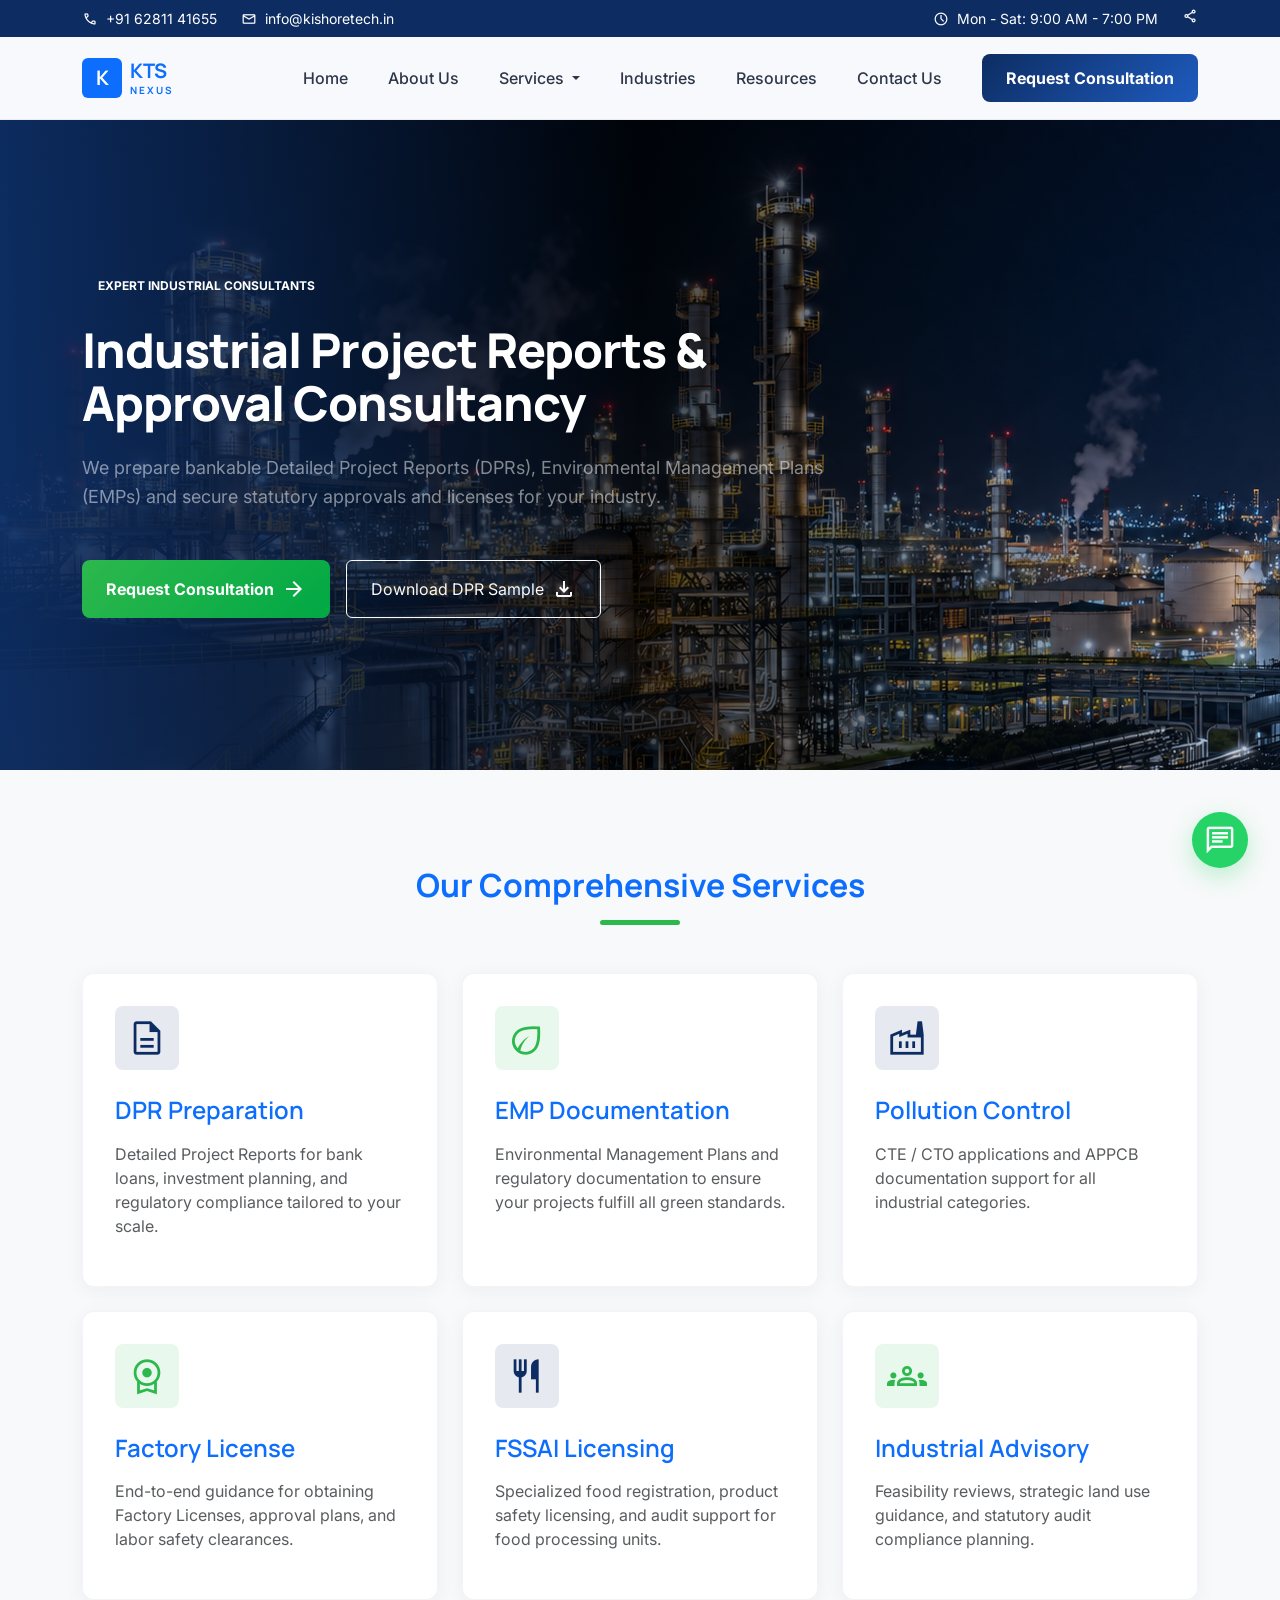
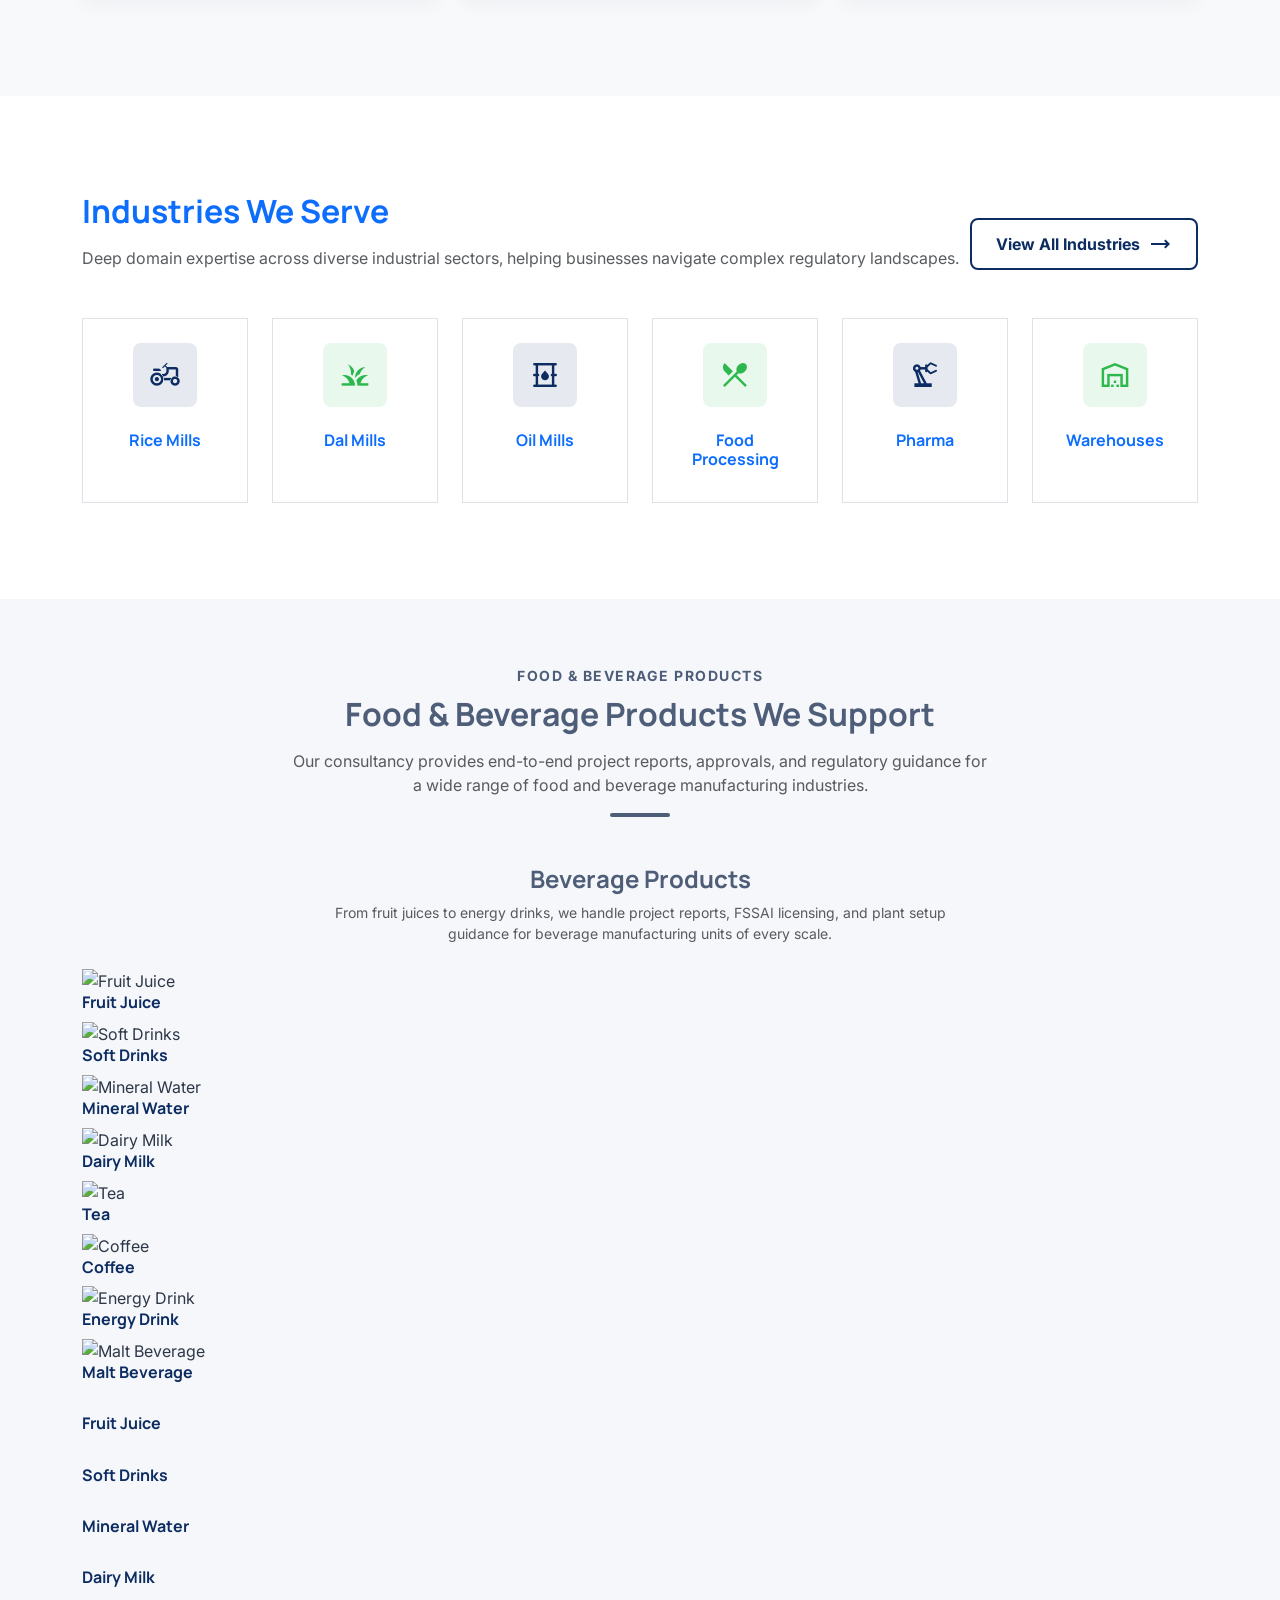
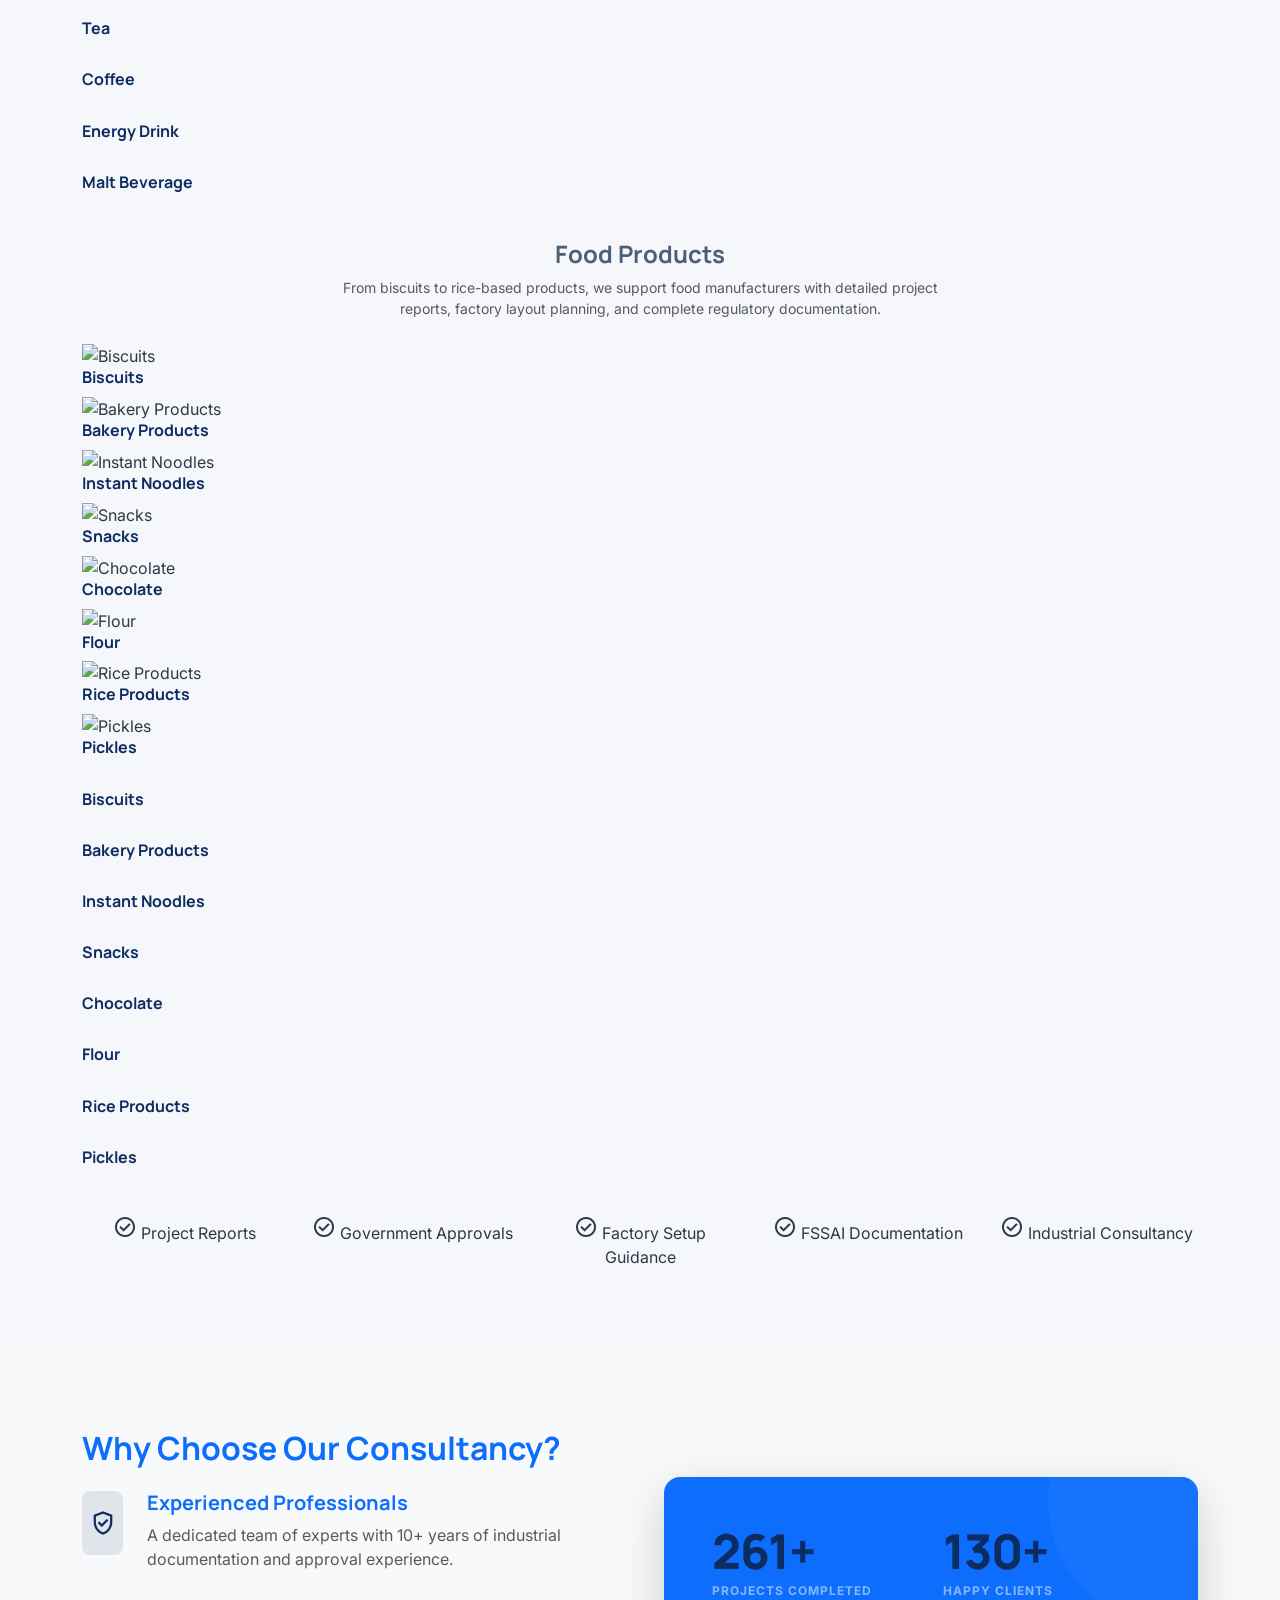
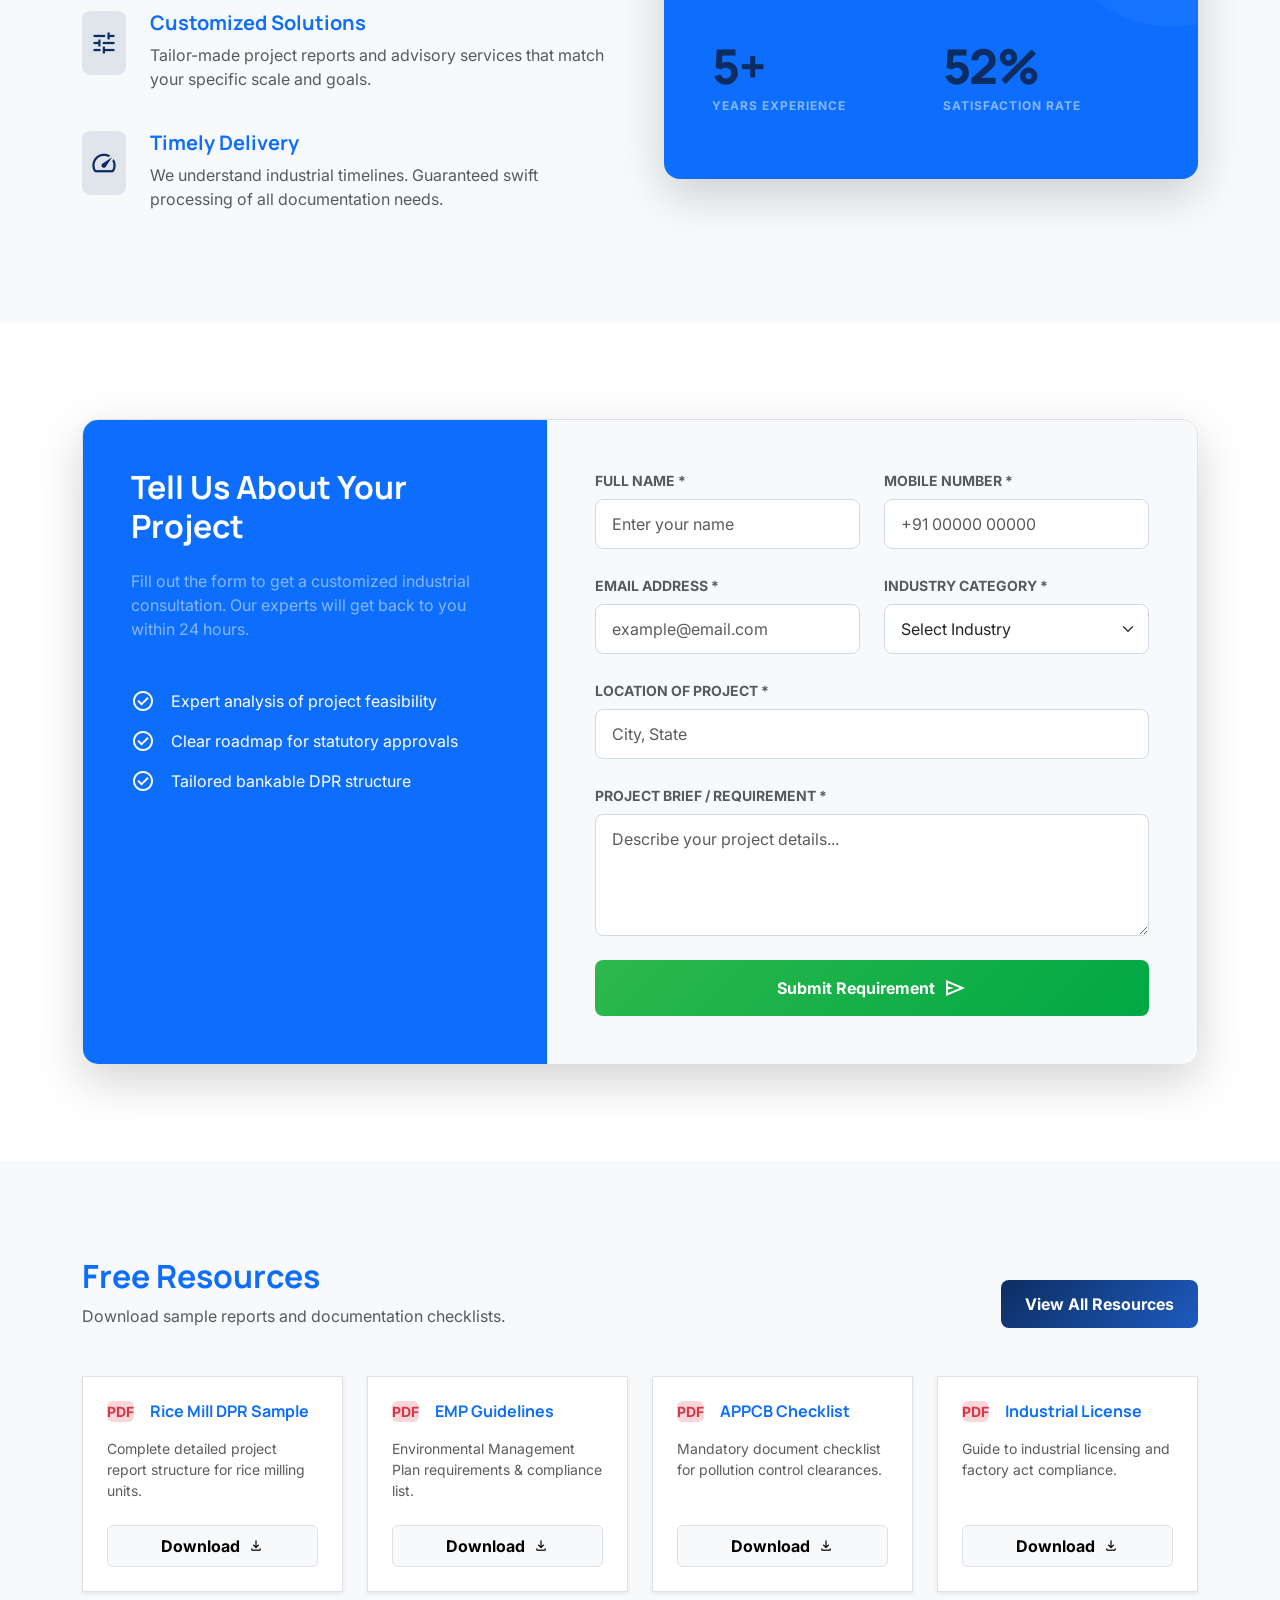
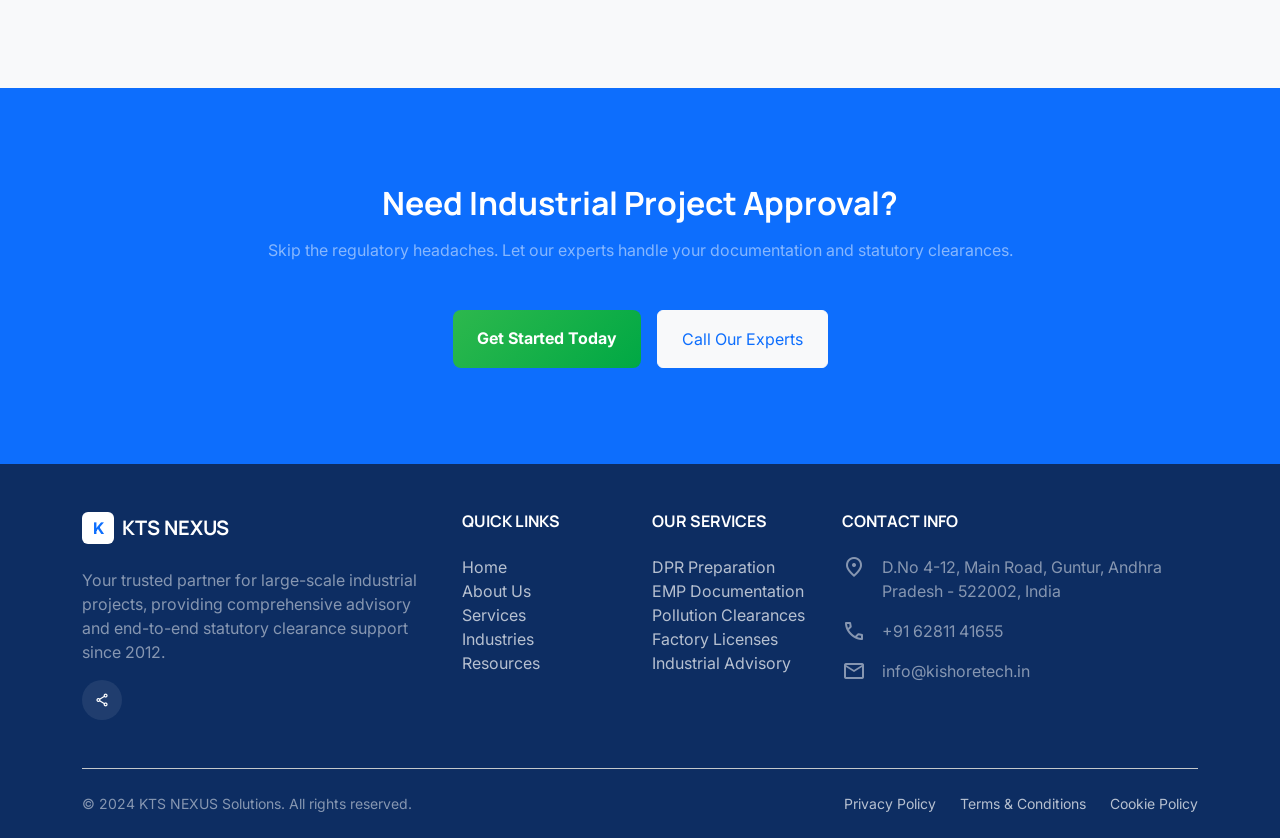
==== index.html @ c3c93f8b "index added" ====
<!DOCTYPE html>
<html lang="en">
<head>
    <meta charset="UTF-8">
    <meta name="viewport" content="width=device-width, initial-scale=1.0">
    <title>KTS NEXUS Solutions | Industrial Advisory & Project Consultancy</title>
    <meta name="description" content="Expert industrial consultancy services preparing bankable DPRs, EMP documentation, and securing statutory approvals for diverse industrial sectors.">
    <!-- Google Fonts -->
    <link href="https://fonts.googleapis.com/css2?family=Inter:wght@400;500;600;700&family=Manrope:wght@600;700;800&display=swap" rel="stylesheet">
    <!-- Material Symbols -->
    <link href="https://fonts.googleapis.com/css2?family=Material+Symbols+Outlined:opsz,wght,FILL,GRAD@24,400,0,0" rel="stylesheet">
    <!-- Bootstrap 5.3 CSS -->
    <link href="https://cdn.jsdelivr.net/npm/bootstrap@5.3.3/dist/css/bootstrap.min.css" rel="stylesheet">
    <!-- Custom CSS -->
    <link rel="stylesheet" href="css/style.css">
    <link rel="stylesheet" href="css/responsive.css">
    <link rel="stylesheet" href="css/animations.css">

    
</head>
<body>

    <!-- Top Information Bar -->
    <div class="top-info-bar d-none d-md-block">
        <div class="container d-flex justify-content-between align-items-center">
            <div class="d-flex gap-4">
                <span class="d-flex align-items-center gap-2">
                    <span class="material-symbols-outlined fs-6">call</span> +91 62811 41655
                </span>
                <span class="d-flex align-items-center gap-2">
                    <span class="material-symbols-outlined fs-6">mail</span> info@kishoretech.in
                </span>
            </div>
            <div class="d-flex gap-4 align-items-center">
                <span class="d-flex align-items-center gap-2">
                    <span class="material-symbols-outlined fs-6">schedule</span> Mon - Sat: 9:00 AM - 7:00 PM
                </span>
                <div class="d-flex gap-2">
                    <a href="#" class="text-white text-decoration-none"><span class="material-symbols-outlined fs-6">share</span></a>
                </div>
            </div>
        </div>
    </div>

     <!-- Sticky Navigation Bar -->
    <nav class="navbar navbar-expand-lg sticky-top main-navbar py-3">
        <div class="container">
            <a class="navbar-brand d-flex align-items-center gap-2 text-primary" href="index.html">
                <div class="bg-primary text-white rounded p-2 fw-bold d-flex align-items-center justify-content-center" style="width: 40px; height: 40px;">K</div>
                <div>
                    <span class="d-block h5 mb-0 fw-bold">KTS</span>
                    <span class="d-block text-secondary-color text-uppercase fw-bold" style="font-size: 10px; letter-spacing: 2px;">NEXUS</span>
                </div>
            </a>
            <button class="navbar-toggler" type="button" data-bs-toggle="collapse" data-bs-target="#mainNavbar" aria-controls="mainNavbar" aria-expanded="false" aria-label="Toggle navigation">
                <span class="material-symbols-outlined text-primary fs-2">menu</span>
            </button>
            <div class="collapse navbar-collapse" id="mainNavbar">
                <ul class="navbar-nav ms-auto mb-2 mb-lg-0 align-items-lg-center gap-2">
                    <li class="nav-item"><a class="nav-link active" href="index.html">Home</a></li>
                    <li class="nav-item"><a class="nav-link" href="about.html">About Us</a></li>
                    <!-- Mega Menu Dropdown -->
                    <li class="nav-item dropdown mega-menu-dropdown">
                        <a class="nav-link dropdown-toggle d-flex align-items-center gap-1" href="#" id="servicesDropdown" role="button" aria-expanded="false">
                            Services
                        </a>
                        <div class="mega-menu-container" aria-labelledby="servicesDropdown">
                            <div class="d-flex flex-column gap-2">
                                <a class="dropdown-item py-2 fw-bold text-primary" href="pre-establishment.html">Pre-Establishment Approvals</a>
                                <a class="dropdown-item py-2 fw-bold text-primary" href="contruction.html">Construction & Installation</a>
                                <a class="dropdown-item py-2 fw-bold text-primary" href="post-establishment.html">Post-Establishment Compliance</a>
                                <a class="dropdown-item py-2 fw-bold text-primary" href="business.html">Business Support</a>
                                <a class="dropdown-item py-2 fw-bold text-primary" href="digital.html">Digital Services</a>
                            </div>
                        </div>
                    </li>
                    <li class="nav-item"><a class="nav-link" href="industries.html">Industries</a></li>
                    <li class="nav-item"><a class="nav-link" href="resources.html">Resources</a></li>
                    <li class="nav-item"><a class="nav-link" href="contact.html">Contact Us</a></li>
                    <li class="nav-item ms-lg-3">
                        <a href="consultation.html" class="btn btn-primary-gradient px-4 py-2.5 rounded-lg btn-ripple text-white text-decoration-none d-inline-block">Request Consultation</a>
                    </li>
                </ul>
            </div>
        </div>
    </nav>

    <!-- Hero Section -->
    <header class="position-relative overflow-hidden d-flex align-items-center bg-dark text-white" style="min-height: 650px;">
        <div class="position-absolute top-0 start-0 w-100 h-100 bg-cover bg-center opacity-40 zoom-hover-img" style="background-repeat: no-repeat; background-image: url('images/demo.png'); z-index: 1;"></div>
        <div class="position-absolute top-0 start-0 w-100 h-100 bg-gradient-to-r" style="background: linear-gradient(90deg, rgba(13, 45, 98, 0.95) 0%, rgb(0 0 0 / 70%) 50%, rgba(13, 45, 98, 0.2) 100%); z-index: 2;"></div>
        
        <div class="container position-relative py-5 reveal animate-fade-in-up" style="z-index: 3;">
            <div class="col-lg-8">
                <span class="badge bg-secondary-color text-uppercase px-3 py-2 mb-4 animate-float">Expert Industrial Consultants</span>
                <h1 class="font-display-lg text-white mb-4">Industrial Project Reports & Approval Consultancy</h1>
                <p class="font-body-lg text-white-50 mb-5 max-w-xl">We prepare bankable Detailed Project Reports (DPRs), Environmental Management Plans (EMPs) and secure statutory approvals and licenses for your industry.</p>
                <div class="d-flex flex-wrap gap-3">
                    <a href="consultation.html" class="btn btn-secondary-gradient px-4 py-3 rounded-lg btn-ripple d-inline-flex align-items-center gap-2">
                        Request Consultation <span class="material-symbols-outlined">arrow_forward</span>
                    </a>
                    <a href="resources.html" class="btn btn-outline-light px-4 py-3 rounded-lg d-inline-flex align-items-center gap-2">
                        Download DPR Sample <span class="material-symbols-outlined">download</span>
                    </a>
                </div>
            </div>
        </div>
    </header>

    <!-- Services Section -->
    <section class="py-5 bg-light" id="services">
        <div class="container py-5">
            <div class="text-center mb-5 reveal">
                <h2 class="font-headline-lg text-primary mb-3">Our Comprehensive Services</h2>
                <div class="mx-auto rounded-pill" style="width: 80px; height: 5px; background-color: var(--secondary-color);"></div>
            </div>
            
            <div class="row g-4">
                <!-- Service 1 -->
                <div class="col-md-6 col-lg-4 reveal">
                    <div class="custom-card h-100">
                        <div class="icon-wrapper bg-primary-tint">
                            <span class="material-symbols-outlined fs-1">description</span>
                        </div>
                        <h3 class="font-headline-md text-primary mb-3">DPR Preparation</h3>
                        <p class="text-muted">Detailed Project Reports for bank loans, investment planning, and regulatory compliance tailored to your scale.</p>
                    </div>
                </div>
                <!-- Service 2 -->
                <div class="col-md-6 col-lg-4 reveal">
                    <div class="custom-card h-100">
                        <div class="icon-wrapper bg-secondary-tint">
                            <span class="material-symbols-outlined fs-1">eco</span>
                        </div>
                        <h3 class="font-headline-md text-primary mb-3">EMP Documentation</h3>
                        <p class="text-muted">Environmental Management Plans and regulatory documentation to ensure your projects fulfill all green standards.</p>
                    </div>
                </div>
                <!-- Service 3 -->
                <div class="col-md-6 col-lg-4 reveal">
                    <div class="custom-card h-100">
                        <div class="icon-wrapper bg-primary-tint">
                            <span class="material-symbols-outlined fs-1">factory</span>
                        </div>
                        <h3 class="font-headline-md text-primary mb-3">Pollution Control</h3>
                        <p class="text-muted">CTE / CTO applications and APPCB documentation support for all industrial categories.</p>
                    </div>
                </div>
                <!-- Service 4 -->
                <div class="col-md-6 col-lg-4 reveal">
                    <div class="custom-card h-100">
                        <div class="icon-wrapper bg-secondary-tint">
                            <span class="material-symbols-outlined fs-1">license</span>
                        </div>
                        <h3 class="font-headline-md text-primary mb-3">Factory License</h3>
                        <p class="text-muted">End-to-end guidance for obtaining Factory Licenses, approval plans, and labor safety clearances.</p>
                    </div>
                </div>
                <!-- Service 5 -->
                <div class="col-md-6 col-lg-4 reveal">
                    <div class="custom-card h-100">
                        <div class="icon-wrapper bg-primary-tint">
                            <span class="material-symbols-outlined fs-1">restaurant</span>
                        </div>
                        <h3 class="font-headline-md text-primary mb-3">FSSAI Licensing</h3>
                        <p class="text-muted">Specialized food registration, product safety licensing, and audit support for food processing units.</p>
                    </div>
                </div>
                <!-- Service 6 -->
                <div class="col-md-6 col-lg-4 reveal">
                    <div class="custom-card h-100">
                        <div class="icon-wrapper bg-secondary-tint">
                            <span class="material-symbols-outlined fs-1">groups</span>
                        </div>
                        <h3 class="font-headline-md text-primary mb-3">Industrial Advisory</h3>
                        <p class="text-muted">Feasibility reviews, strategic land use guidance, and statutory audit compliance planning.</p>
                    </div>
                </div>
            </div>
        </div>
    </section>

    <!-- Industries Grid Section -->
    <section class="py-5" id="industries">
        <div class="container py-5">
            <div class="d-flex flex-column flex-md-row justify-content-between align-items-md-end mb-5 reveal">
                <div>
                    <h2 class="font-headline-lg text-primary mb-3">Industries We Serve</h2>
                    <p class="text-muted mb-0">Deep domain expertise across diverse industrial sectors, helping businesses navigate complex regulatory landscapes.</p>
                </div>
                <a href="industries.html" class="btn btn-outline-custom mt-3 mt-md-0 d-inline-flex align-items-center gap-2">
                    View All Industries <span class="material-symbols-outlined">trending_flat</span>
                </a>
            </div>

            <div class="row g-4 text-center">
                <!-- Rice Mills -->
                <div class="col-6 col-md-4 col-lg-2 reveal">
                    <div class="p-4 border rounded-xl hover-lift bg-white h-100">
                        <div class="icon-wrapper bg-primary-tint mx-auto">
                            <span class="material-symbols-outlined fs-2">agriculture</span>
                        </div>
                        <h5 class="h6 fw-bold text-primary">Rice Mills</h5>
                    </div>
                </div>
                <!-- Dal Mills -->
                <div class="col-6 col-md-4 col-lg-2 reveal">
                    <div class="p-4 border rounded-xl hover-lift bg-white h-100">
                        <div class="icon-wrapper bg-secondary-tint mx-auto">
                            <span class="material-symbols-outlined fs-2">grass</span>
                        </div>
                        <h5 class="h6 fw-bold text-primary">Dal Mills</h5>
                    </div>
                </div>
                <!-- Oil Mills -->
                <div class="col-6 col-md-4 col-lg-2 reveal">
                    <div class="p-4 border rounded-xl hover-lift bg-white h-100">
                        <div class="icon-wrapper bg-primary-tint mx-auto">
                            <span class="material-symbols-outlined fs-2">oil_barrel</span>
                        </div>
                        <h5 class="h6 fw-bold text-primary">Oil Mills</h5>
                    </div>
                </div>
                <!-- Food Processing -->
                <div class="col-6 col-md-4 col-lg-2 reveal">
                    <div class="p-4 border rounded-xl hover-lift bg-white h-100">
                        <div class="icon-wrapper bg-secondary-tint mx-auto">
                            <span class="material-symbols-outlined fs-2">restaurant_menu</span>
                        </div>
                        <h5 class="h6 fw-bold text-primary">Food Processing</h5>
                    </div>
                </div>
                <!-- Pharma -->
                <div class="col-6 col-md-4 col-lg-2 reveal">
                    <div class="p-4 border rounded-xl hover-lift bg-white h-100">
                        <div class="icon-wrapper bg-primary-tint mx-auto">
                            <span class="material-symbols-outlined fs-2">precision_manufacturing</span>
                        </div>
                        <h5 class="h6 fw-bold text-primary">Pharma</h5>
                    </div>
                </div>
                <!-- Warehouses -->
                <div class="col-6 col-md-4 col-lg-2 reveal">
                    <div class="p-4 border rounded-xl hover-lift bg-white h-100">
                        <div class="icon-wrapper bg-secondary-tint mx-auto">
                            <span class="material-symbols-outlined fs-2">warehouse</span>
                        </div>
                        <h5 class="h6 fw-bold text-primary">Warehouses</h5>
                    </div>
                </div>
            </div>
        </div>
    </section>



<section class="py-5 bg-theme-soft overflow-hidden position-relative" id="fb-products">
    <div class="container py-3">
 
        <!-- Section Header (same pattern as Awards section) -->
        <div class="text-center mb-5 reveal">
            <span class="section-subtitle">FOOD &amp; BEVERAGE PRODUCTS</span>
            <h2 class="font-headline-lg text-theme-primary mt-2 mb-3">Food &amp; Beverage Products We Support</h2>
            <p class="text-muted mx-auto mb-3" style="max-width: 700px;">Our consultancy provides end-to-end project reports, approvals, and regulatory guidance for a wide range of food and beverage manufacturing industries.</p>
            <div class="section-accent-line"></div>
        </div>
 
        <!-- ============================ -->
        <!-- Beverage Products Slider     -->
        <!-- ============================ -->
        <div class="mb-5 reveal">
            <div class="text-center mx-auto mb-4" style="max-width: 640px;">
                <h3 class="h4 fw-bold text-theme-primary mb-2">Beverage Products</h3>
                <p class="text-muted mb-0 small">From fruit juices to energy drinks, we handle project reports, FSSAI licensing, and plant setup guidance for beverage manufacturing units of every scale.</p>
            </div>
 
            <div class="fb-slider-wrapper fb-slider-wrapper--rtl">
                <div class="fb-track">
                    <!-- Original 8 Cards -->
                    <div class="fb-product-card">
                        <div class="fb-product-img-box">
                            <img src="https://placehold.co/300x300/eef4ff/1a3c6e?text=Fruit+Juice" alt="Fruit Juice" class="fb-product-img">
                        </div>
                        <div class="fb-product-info">
                            <h6>Fruit Juice</h6>
                        </div>
                    </div>
                    <div class="fb-product-card">
                        <div class="fb-product-img-box">
                            <img src="https://placehold.co/300x300/eef4ff/1a3c6e?text=Soft+Drinks" alt="Soft Drinks" class="fb-product-img">
                        </div>
                        <div class="fb-product-info">
                            <h6>Soft Drinks</h6>
                        </div>
                    </div>
                    <div class="fb-product-card">
                        <div class="fb-product-img-box">
                            <img src="https://placehold.co/300x300/eef4ff/1a3c6e?text=Mineral+Water" alt="Mineral Water" class="fb-product-img">
                        </div>
                        <div class="fb-product-info">
                            <h6>Mineral Water</h6>
                        </div>
                    </div>
                    <div class="fb-product-card">
                        <div class="fb-product-img-box">
                            <img src="https://placehold.co/300x300/eef4ff/1a3c6e?text=Dairy+Milk" alt="Dairy Milk" class="fb-product-img">
                        </div>
                        <div class="fb-product-info">
                            <h6>Dairy Milk</h6>
                        </div>
                    </div>
                    <div class="fb-product-card">
                        <div class="fb-product-img-box">
                            <img src="https://placehold.co/300x300/eef4ff/1a3c6e?text=Tea" alt="Tea" class="fb-product-img">
                        </div>
                        <div class="fb-product-info">
                            <h6>Tea</h6>
                        </div>
                    </div>
                    <div class="fb-product-card">
                        <div class="fb-product-img-box">
                            <img src="https://placehold.co/300x300/eef4ff/1a3c6e?text=Coffee" alt="Coffee" class="fb-product-img">
                        </div>
                        <div class="fb-product-info">
                            <h6>Coffee</h6>
                        </div>
                    </div>
                    <div class="fb-product-card">
                        <div class="fb-product-img-box">
                            <img src="https://placehold.co/300x300/eef4ff/1a3c6e?text=Energy+Drink" alt="Energy Drink" class="fb-product-img">
                        </div>
                        <div class="fb-product-info">
                            <h6>Energy Drink</h6>
                        </div>
                    </div>
                    <div class="fb-product-card">
                        <div class="fb-product-img-box">
                            <img src="https://placehold.co/300x300/eef4ff/1a3c6e?text=Malt+Beverage" alt="Malt Beverage" class="fb-product-img">
                        </div>
                        <div class="fb-product-info">
                            <h6>Malt Beverage</h6>
                        </div>
                    </div>
 
                    <!-- Duplicated 8 Cards for Seamless Infinite Loop -->
                    <div class="fb-product-card" aria-hidden="true">
                        <div class="fb-product-img-box">
                            <img src="https://placehold.co/300x300/eef4ff/1a3c6e?text=Fruit+Juice" alt="" class="fb-product-img">
                        </div>
                        <div class="fb-product-info">
                            <h6>Fruit Juice</h6>
                        </div>
                    </div>
                    <div class="fb-product-card" aria-hidden="true">
                        <div class="fb-product-img-box">
                            <img src="https://placehold.co/300x300/eef4ff/1a3c6e?text=Soft+Drinks" alt="" class="fb-product-img">
                        </div>
                        <div class="fb-product-info">
                            <h6>Soft Drinks</h6>
                        </div>
                    </div>
                    <div class="fb-product-card" aria-hidden="true">
                        <div class="fb-product-img-box">
                            <img src="https://placehold.co/300x300/eef4ff/1a3c6e?text=Mineral+Water" alt="" class="fb-product-img">
                        </div>
                        <div class="fb-product-info">
                            <h6>Mineral Water</h6>
                        </div>
                    </div>
                    <div class="fb-product-card" aria-hidden="true">
                        <div class="fb-product-img-box">
                            <img src="https://placehold.co/300x300/eef4ff/1a3c6e?text=Dairy+Milk" alt="" class="fb-product-img">
                        </div>
                        <div class="fb-product-info">
                            <h6>Dairy Milk</h6>
                        </div>
                    </div>
                    <div class="fb-product-card" aria-hidden="true">
                        <div class="fb-product-img-box">
                            <img src="https://placehold.co/300x300/eef4ff/1a3c6e?text=Tea" alt="" class="fb-product-img">
                        </div>
                        <div class="fb-product-info">
                            <h6>Tea</h6>
                        </div>
                    </div>
                    <div class="fb-product-card" aria-hidden="true">
                        <div class="fb-product-img-box">
                            <img src="https://placehold.co/300x300/eef4ff/1a3c6e?text=Coffee" alt="" class="fb-product-img">
                        </div>
                        <div class="fb-product-info">
                            <h6>Coffee</h6>
                        </div>
                    </div>
                    <div class="fb-product-card" aria-hidden="true">
                        <div class="fb-product-img-box">
                            <img src="https://placehold.co/300x300/eef4ff/1a3c6e?text=Energy+Drink" alt="" class="fb-product-img">
                        </div>
                        <div class="fb-product-info">
                            <h6>Energy Drink</h6>
                        </div>
                    </div>
                    <div class="fb-product-card" aria-hidden="true">
                        <div class="fb-product-img-box">
                            <img src="https://placehold.co/300x300/eef4ff/1a3c6e?text=Malt+Beverage" alt="" class="fb-product-img">
                        </div>
                        <div class="fb-product-info">
                            <h6>Malt Beverage</h6>
                        </div>
                    </div>
                </div>
            </div>
        </div>
 
        <!-- ============================ -->
        <!-- Food Products Slider         -->
        <!-- ============================ -->
        <div class="mb-5 reveal">
            <div class="text-center mx-auto mb-4" style="max-width: 640px;">
                <h3 class="h4 fw-bold text-theme-primary mb-2">Food Products</h3>
                <p class="text-muted mb-0 small">From biscuits to rice-based products, we support food manufacturers with detailed project reports, factory layout planning, and complete regulatory documentation.</p>
            </div>
 
            <div class="fb-slider-wrapper fb-slider-wrapper--ltr">
                <div class="fb-track">
                    <!-- Original 8 Cards -->
                    <div class="fb-product-card">
                        <div class="fb-product-img-box">
                            <img src="https://placehold.co/300x300/fff3ec/8a3d1f?text=Biscuits" alt="Biscuits" class="fb-product-img">
                        </div>
                        <div class="fb-product-info">
                            <h6>Biscuits</h6>
                        </div>
                    </div>
                    <div class="fb-product-card">
                        <div class="fb-product-img-box">
                            <img src="https://placehold.co/300x300/fff3ec/8a3d1f?text=Bakery+Products" alt="Bakery Products" class="fb-product-img">
                        </div>
                        <div class="fb-product-info">
                            <h6>Bakery Products</h6>
                        </div>
                    </div>
                    <div class="fb-product-card">
                        <div class="fb-product-img-box">
                            <img src="https://placehold.co/300x300/fff3ec/8a3d1f?text=Instant+Noodles" alt="Instant Noodles" class="fb-product-img">
                        </div>
                        <div class="fb-product-info">
                            <h6>Instant Noodles</h6>
                        </div>
                    </div>
                    <div class="fb-product-card">
                        <div class="fb-product-img-box">
                            <img src="https://placehold.co/300x300/fff3ec/8a3d1f?text=Snacks" alt="Snacks" class="fb-product-img">
                        </div>
                        <div class="fb-product-info">
                            <h6>Snacks</h6>
                        </div>
                    </div>
                    <div class="fb-product-card">
                        <div class="fb-product-img-box">
                            <img src="https://placehold.co/300x300/fff3ec/8a3d1f?text=Chocolate" alt="Chocolate" class="fb-product-img">
                        </div>
                        <div class="fb-product-info">
                            <h6>Chocolate</h6>
                        </div>
                    </div>
                    <div class="fb-product-card">
                        <div class="fb-product-img-box">
                            <img src="https://placehold.co/300x300/fff3ec/8a3d1f?text=Flour" alt="Flour" class="fb-product-img">
                        </div>
                        <div class="fb-product-info">
                            <h6>Flour</h6>
                        </div>
                    </div>
                    <div class="fb-product-card">
                        <div class="fb-product-img-box">
                            <img src="https://placehold.co/300x300/fff3ec/8a3d1f?text=Rice+Products" alt="Rice Products" class="fb-product-img">
                        </div>
                        <div class="fb-product-info">
                            <h6>Rice Products</h6>
                        </div>
                    </div>
                    <div class="fb-product-card">
                        <div class="fb-product-img-box">
                            <img src="https://placehold.co/300x300/fff3ec/8a3d1f?text=Pickles" alt="Pickles" class="fb-product-img">
                        </div>
                        <div class="fb-product-info">
                            <h6>Pickles</h6>
                        </div>
                    </div>
 
                    <!-- Duplicated 8 Cards for Seamless Infinite Loop -->
                    <div class="fb-product-card" aria-hidden="true">
                        <div class="fb-product-img-box">
                            <img src="https://placehold.co/300x300/fff3ec/8a3d1f?text=Biscuits" alt="" class="fb-product-img">
                        </div>
                        <div class="fb-product-info">
                            <h6>Biscuits</h6>
                        </div>
                    </div>
                    <div class="fb-product-card" aria-hidden="true">
                        <div class="fb-product-img-box">
                            <img src="https://placehold.co/300x300/fff3ec/8a3d1f?text=Bakery+Products" alt="" class="fb-product-img">
                        </div>
                        <div class="fb-product-info">
                            <h6>Bakery Products</h6>
                        </div>
                    </div>
                    <div class="fb-product-card" aria-hidden="true">
                        <div class="fb-product-img-box">
                            <img src="https://placehold.co/300x300/fff3ec/8a3d1f?text=Instant+Noodles" alt="" class="fb-product-img">
                        </div>
                        <div class="fb-product-info">
                            <h6>Instant Noodles</h6>
                        </div>
                    </div>
                    <div class="fb-product-card" aria-hidden="true">
                        <div class="fb-product-img-box">
                            <img src="https://placehold.co/300x300/fff3ec/8a3d1f?text=Snacks" alt="" class="fb-product-img">
                        </div>
                        <div class="fb-product-info">
                            <h6>Snacks</h6>
                        </div>
                    </div>
                    <div class="fb-product-card" aria-hidden="true">
                        <div class="fb-product-img-box">
                            <img src="https://placehold.co/300x300/fff3ec/8a3d1f?text=Chocolate" alt="" class="fb-product-img">
                        </div>
                        <div class="fb-product-info">
                            <h6>Chocolate</h6>
                        </div>
                    </div>
                    <div class="fb-product-card" aria-hidden="true">
                        <div class="fb-product-img-box">
                            <img src="https://placehold.co/300x300/fff3ec/8a3d1f?text=Flour" alt="" class="fb-product-img">
                        </div>
                        <div class="fb-product-info">
                            <h6>Flour</h6>
                        </div>
                    </div>
                    <div class="fb-product-card" aria-hidden="true">
                        <div class="fb-product-img-box">
                            <img src="https://placehold.co/300x300/fff3ec/8a3d1f?text=Rice+Products" alt="" class="fb-product-img">
                        </div>
                        <div class="fb-product-info">
                            <h6>Rice Products</h6>
                        </div>
                    </div>
                    <div class="fb-product-card" aria-hidden="true">
                        <div class="fb-product-img-box">
                            <img src="https://placehold.co/300x300/fff3ec/8a3d1f?text=Pickles" alt="" class="fb-product-img">
                        </div>
                        <div class="fb-product-info">
                            <h6>Pickles</h6>
                        </div>
                    </div>
                </div>
            </div>
        </div>
 
        <!-- ============================ -->
        <!-- Feature Strip                -->
        <!-- ============================ -->
        <div class="fb-feature-strip reveal">
            <div class="row g-3 g-md-4 text-center">
                <div class="col-6 col-md">
                    <div class="fb-feature-item">
                        <span class="material-symbols-outlined fs-4">check_circle</span>
                        <span class="fb-feature-label">Project Reports</span>
                    </div>
                </div>
                <div class="col-6 col-md">
                    <div class="fb-feature-item">
                        <span class="material-symbols-outlined fs-4">check_circle</span>
                        <span class="fb-feature-label">Government Approvals</span>
                    </div>
                </div>
                <div class="col-6 col-md">
                    <div class="fb-feature-item">
                        <span class="material-symbols-outlined fs-4">check_circle</span>
                        <span class="fb-feature-label">Factory Setup Guidance</span>
                    </div>
                </div>
                <div class="col-6 col-md">
                    <div class="fb-feature-item">
                        <span class="material-symbols-outlined fs-4">check_circle</span>
                        <span class="fb-feature-label">FSSAI Documentation</span>
                    </div>
                </div>
                <div class="col-6 col-md">
                    <div class="fb-feature-item">
                        <span class="material-symbols-outlined fs-4">check_circle</span>
                        <span class="fb-feature-label">Industrial Consultancy</span>
                    </div>
                </div>
            </div>
        </div>
 
    </div>
</section>






    <!-- Why Choose Us & Animated Stats -->
    <section class="py-5 bg-light" id="about">
        <div class="container py-5">
            <div class="row g-5 align-items-center">
                <div class="col-lg-6 reveal">
                    <h2 class="font-headline-lg text-primary mb-4">Why Choose Our Consultancy?</h2>
                    
                    <div class="d-flex gap-4 mb-4">
                        <div class="icon-wrapper bg-primary-tint shrink-0 mb-0">
                            <span class="material-symbols-outlined fs-3">verified_user</span>
                        </div>
                        <div>
                            <h4 class="h5 fw-bold text-primary mb-2">Experienced Professionals</h4>
                            <p class="text-muted">A dedicated team of experts with 10+ years of industrial documentation and approval experience.</p>
                        </div>
                    </div>
                    
                    <div class="d-flex gap-4 mb-4">
                        <div class="icon-wrapper bg-primary-tint shrink-0 mb-0">
                            <span class="material-symbols-outlined fs-3">tune</span>
                        </div>
                        <div>
                            <h4 class="h5 fw-bold text-primary mb-2">Customized Solutions</h4>
                            <p class="text-muted">Tailor-made project reports and advisory services that match your specific scale and goals.</p>
                        </div>
                    </div>
                    
                    <div class="d-flex gap-4">
                        <div class="icon-wrapper bg-primary-tint shrink-0 mb-0">
                            <span class="material-symbols-outlined fs-3">speed</span>
                        </div>
                        <div>
                            <h4 class="h5 fw-bold text-primary mb-2">Timely Delivery</h4>
                            <p class="text-muted">We understand industrial timelines. Guaranteed swift processing of all documentation needs.</p>
                        </div>
                    </div>
                </div>
                
                <div class="col-lg-6 reveal">
                    <div class="bg-primary text-white rounded-4 p-5 position-relative overflow-hidden shadow-lg">
                        <div class="position-absolute rounded-circle" style="width: 250px; height: 250px; background: rgba(255,255,255,0.03); top: -100px; right: -100px;"></div>
                        <div class="row g-4">
                            <div class="col-6">
                                <h3 class="font-display-lg text-secondary-color mb-1 counter-val" data-target="500" data-suffix="+">0+</h3>
                                <p class="text-white-50 text-uppercase fw-bold" style="font-size: 12px; letter-spacing: 1px;">Projects Completed</p>
                            </div>
                            <div class="col-6">
                                <h3 class="font-display-lg text-secondary-color mb-1 counter-val" data-target="250" data-suffix="+">0+</h3>
                                <p class="text-white-50 text-uppercase fw-bold" style="font-size: 12px; letter-spacing: 1px;">Happy Clients</p>
                            </div>
                            <div class="col-6">
                                <h3 class="font-display-lg text-secondary-color mb-1 counter-val" data-target="10" data-suffix="+">0+</h3>
                                <p class="text-white-50 text-uppercase fw-bold" style="font-size: 12px; letter-spacing: 1px;">Years Experience</p>
                            </div>
                            <div class="col-6">
                                <h3 class="font-display-lg text-secondary-color mb-1 counter-val" data-target="100" data-suffix="%">0%</h3>
                                <p class="text-white-50 text-uppercase fw-bold" style="font-size: 12px; letter-spacing: 1px;">Satisfaction Rate</p>
                            </div>
                        </div>
                    </div>
                </div>
            </div>
        </div>
    </section>

    <!-- Consultation Form Section -->
    <section class="py-5 bg-white" id="consultation">
        <div class="container py-5">
            <div class="row g-0 rounded-4 overflow-hidden border shadow-lg reveal">
                <div class="col-lg-5 bg-primary text-white p-5 d-flex flex-column justify-content-between">
                    <div>
                        <h2 class="font-headline-lg text-white mb-4">Tell Us About Your Project</h2>
                        <p class="text-white-50 mb-5">Fill out the form to get a customized industrial consultation. Our experts will get back to you within 24 hours.</p>
                        
                        <ul class="list-unstyled space-y-4">
                            <li class="d-flex align-items-center gap-3 mb-3">
                                <span class="material-symbols-outlined text-secondary-color">check_circle</span>
                                <span>Expert analysis of project feasibility</span>
                            </li>
                            <li class="d-flex align-items-center gap-3 mb-3">
                                <span class="material-symbols-outlined text-secondary-color">check_circle</span>
                                <span>Clear roadmap for statutory approvals</span>
                            </li>
                            <li class="d-flex align-items-center gap-3">
                                <span class="material-symbols-outlined text-secondary-color">check_circle</span>
                                <span>Tailored bankable DPR structure</span>
                            </li>
                        </ul>
                    </div>
                </div>
                
                <div class="col-lg-7 p-5 bg-light">
                    <form class="needs-validation row g-4" novalidate>
                        <div class="col-md-6">
                            <label class="form-label text-uppercase fw-bold text-muted small">Full Name *</label>
                            <input type="text" class="form-control" placeholder="Enter your name" required>
                            <div class="invalid-feedback">Please enter your name.</div>
                        </div>
                        <div class="col-md-6">
                            <label class="form-label text-uppercase fw-bold text-muted small">Mobile Number *</label>
                            <input type="tel" class="form-control" placeholder="+91 00000 00000" pattern="[0-9]{10}" required>
                            <div class="invalid-feedback">Please enter a valid 10-digit mobile number.</div>
                        </div>
                        <div class="col-md-6">
                            <label class="form-label text-uppercase fw-bold text-muted small">Email Address *</label>
                            <input type="email" class="form-control" placeholder="example@email.com" required>
                            <div class="invalid-feedback">Please enter a valid email address.</div>
                        </div>
                        <div class="col-md-6">
                            <label class="form-label text-uppercase fw-bold text-muted small">Industry Category *</label>
                            <select class="form-select" required>
                                <option value="" disabled selected>Select Industry</option>
                                <option>Rice Mill</option>
                                <option>Food Processing</option>
                                <option>Manufacturing</option>
                                <option>Others</option>
                            </select>
                            <div class="invalid-feedback">Please select an industry category.</div>
                        </div>
                        <div class="col-12">
                            <label class="form-label text-uppercase fw-bold text-muted small">Location of Project *</label>
                            <input type="text" class="form-control" placeholder="City, State" required>
                            <div class="invalid-feedback">Please enter project location.</div>
                        </div>
                        <div class="col-12">
                            <label class="form-label text-uppercase fw-bold text-muted small">Project Brief / Requirement *</label>
                            <textarea class="form-control" placeholder="Describe your project details..." rows="4" required></textarea>
                            <div class="invalid-feedback">Please share your project brief.</div>
                        </div>
                        <div class="col-12">
                            <button type="submit" class="btn btn-secondary-gradient w-100 py-3 font-bold rounded-lg btn-ripple d-flex align-items-center justify-content-center gap-2">
                                Submit Requirement
                                <span class="material-symbols-outlined">send</span>
                            </button>
                        </div>
                    </form>
                </div>
            </div>
        </div>
    </section>

    <!-- Free Resources Section -->
    <section class="py-5 bg-light" id="resources">
        <div class="container py-5">
            <div class="d-flex justify-content-between align-items-end mb-5 reveal">
                <div>
                    <h2 class="font-headline-lg text-primary mb-2">Free Resources</h2>
                    <p class="text-muted mb-0">Download sample reports and documentation checklists.</p>
                </div>
                <a href="resources.html" class="btn btn-primary-gradient px-4 py-2.5 rounded-lg text-white text-decoration-none">View All Resources</a>
            </div>
            
            <div class="row g-4">
                <!-- Resource 1 -->
                <div class="col-md-6 col-lg-3 reveal">
                    <div class="bg-white p-4 rounded-xl shadow-sm border h-100 d-flex flex-column justify-content-between">
                        <div>
                            <div class="d-flex align-items-center gap-3 mb-3">
                                <div class="bg-danger-subtle text-danger px-2.5 py-1.5 rounded fw-bold small">PDF</div>
                                <h4 class="h6 fw-bold text-primary mb-0">Rice Mill DPR Sample</h4>
                            </div>
                            <p class="text-muted small mb-4">Complete detailed project report structure for rice milling units.</p>
                        </div>
                        <a href="#" class="btn btn-light w-100 py-2 border fw-bold d-flex align-items-center justify-content-center gap-2">
                            Download <span class="material-symbols-outlined fs-6">download</span>
                        </a>
                    </div>
                </div>
                <!-- Resource 2 -->
                <div class="col-md-6 col-lg-3 reveal">
                    <div class="bg-white p-4 rounded-xl shadow-sm border h-100 d-flex flex-column justify-content-between">
                        <div>
                            <div class="d-flex align-items-center gap-3 mb-3">
                                <div class="bg-danger-subtle text-danger px-2.5 py-1.5 rounded fw-bold small">PDF</div>
                                <h4 class="h6 fw-bold text-primary mb-0">EMP Guidelines</h4>
                            </div>
                            <p class="text-muted small mb-4">Environmental Management Plan requirements & compliance list.</p>
                        </div>
                        <a href="#" class="btn btn-light w-100 py-2 border fw-bold d-flex align-items-center justify-content-center gap-2">
                            Download <span class="material-symbols-outlined fs-6">download</span>
                        </a>
                    </div>
                </div>
                <!-- Resource 3 -->
                <div class="col-md-6 col-lg-3 reveal">
                    <div class="bg-white p-4 rounded-xl shadow-sm border h-100 d-flex flex-column justify-content-between">
                        <div>
                            <div class="d-flex align-items-center gap-3 mb-3">
                                <div class="bg-danger-subtle text-danger px-2.5 py-1.5 rounded fw-bold small">PDF</div>
                                <h4 class="h6 fw-bold text-primary mb-0">APPCB Checklist</h4>
                            </div>
                            <p class="text-muted small mb-4">Mandatory document checklist for pollution control clearances.</p>
                        </div>
                        <a href="#" class="btn btn-light w-100 py-2 border fw-bold d-flex align-items-center justify-content-center gap-2">
                            Download <span class="material-symbols-outlined fs-6">download</span>
                        </a>
                    </div>
                </div>
                <!-- Resource 4 -->
                <div class="col-md-6 col-lg-3 reveal">
                    <div class="bg-white p-4 rounded-xl shadow-sm border h-100 d-flex flex-column justify-content-between">
                        <div>
                            <div class="d-flex align-items-center gap-3 mb-3">
                                <div class="bg-danger-subtle text-danger px-2.5 py-1.5 rounded fw-bold small">PDF</div>
                                <h4 class="h6 fw-bold text-primary mb-0">Industrial License</h4>
                            </div>
                            <p class="text-muted small mb-4">Guide to industrial licensing and factory act compliance.</p>
                        </div>
                        <a href="#" class="btn btn-light w-100 py-2 border fw-bold d-flex align-items-center justify-content-center gap-2">
                            Download <span class="material-symbols-outlined fs-6">download</span>
                        </a>
                    </div>
                </div>
            </div>
        </div>
    </section>

    <!-- Bottom Call to Action Banner -->
    <section class="py-5 bg-primary text-white text-center position-relative overflow-hidden">
        <div class="container py-5 reveal">
            <h2 class="font-headline-lg text-white mb-3">Need Industrial Project Approval?</h2>
            <p class="text-white-50 mb-5 max-w-2xl mx-auto">Skip the regulatory headaches. Let our experts handle your documentation and statutory clearances.</p>
            <div class="d-flex flex-wrap justify-content-center gap-3">
                <a href="consultation.html" class="btn btn-secondary-gradient px-4 py-3 rounded-lg text-white text-decoration-none">Get Started Today</a>
                <a href="contact.html" class="btn btn-light px-4 py-3 rounded-lg text-primary text-decoration-none">Call Our Experts</a>
            </div>
        </div>
    </section>

    <!-- Footer -->
    <footer class="pt-5 pb-4">
        <div class="container">
            <div class="row g-4 mb-5">
                <div class="col-lg-4">
                    <div class="d-flex align-items-center gap-2 text-white mb-4">
                        <div class="bg-white text-primary rounded p-1.5 fw-bold d-flex align-items-center justify-content-center" style="width: 32px; height: 32px;">K</div>
                        <h4 class="h5 fw-bold text-white mb-0">KTS NEXUS</h4>
                    </div>
                    <p class="text-white-50 leading-relaxed pr-lg-4">Your trusted partner for large-scale industrial projects, providing comprehensive advisory and end-to-end statutory clearance support since 2012.</p>
                    <div class="d-flex gap-3">
                        <a href="#" class="w-10 h-10 rounded-circle bg-white-10 d-flex align-items-center justify-content-center" style="width: 40px; height: 40px; background: rgba(255,255,255,0.08);"><span class="material-symbols-outlined text-white fs-6">share</span></a>
                    </div>
                </div>
                <div class="col-md-4 col-lg-2">
                    <h5 class="h6 text-uppercase fw-bold text-white mb-4">Quick Links</h5>
                    <ul class="list-unstyled space-y-3">
                        <li class="mb-2.5"><a href="index.html">Home</a></li>
                        <li class="mb-2.5"><a href="about.html">About Us</a></li>
                        <li class="mb-2.5"><a href="services.html">Services</a></li>
                        <li class="mb-2.5"><a href="industries.html">Industries</a></li>
                        <li class="mb-2.5"><a href="resources.html">Resources</a></li>
                    </ul>
                </div>
                <div class="col-md-4 col-lg-2">
                    <h5 class="h6 text-uppercase fw-bold text-white mb-4">Our Services</h5>
                    <ul class="list-unstyled space-y-3">
                        <li class="mb-2.5"><a href="services.html#dpr">DPR Preparation</a></li>
                        <li class="mb-2.5"><a href="services.html#emp">EMP Documentation</a></li>
                        <li class="mb-2.5"><a href="services.html#pollution">Pollution Clearances</a></li>
                        <li class="mb-2.5"><a href="services.html#license">Factory Licenses</a></li>
                        <li class="mb-2.5"><a href="services.html#advisory">Industrial Advisory</a></li>
                    </ul>
                </div>
                <div class="col-md-4 col-lg-4">
                    <h5 class="h6 text-uppercase fw-bold text-white mb-4">Contact Info</h5>
                    <ul class="list-unstyled text-white-50">
                        <li class="d-flex gap-3 mb-3 align-items-start">
                            <span class="material-symbols-outlined text-secondary-color">location_on</span>
                            <span>D.No 4-12, Main Road, Guntur, Andhra Pradesh - 522002, India</span>
                        </li>
                        <li class="d-flex gap-3 mb-3 align-items-center">
                            <span class="material-symbols-outlined text-secondary-color">call</span>
                            <span>+91 62811 41655</span>
                        </li>
                        <li class="d-flex gap-3 align-items-center">
                            <span class="material-symbols-outlined text-secondary-color">mail</span>
                            <span>info@kishoretech.in</span>
                        </li>
                    </ul>
                </div>
            </div>
            
            <div class="border-top border-secondary-subtle pt-4 d-flex flex-column flex-md-row justify-content-between align-items-center text-white-50 small">
                <p class="mb-0">© 2024 KTS NEXUS Solutions. All rights reserved.</p>
                <div class="d-flex gap-4 mt-3 mt-md-0">
                    <a href="#">Privacy Policy</a>
                    <a href="#">Terms & Conditions</a>
                    <a href="#">Cookie Policy</a>
                </div>
            </div>
        </div>
    </footer>

    <!-- WhatsApp Floating Action Button -->
    <a href="https://wa.me/917989405544" class="whatsapp-fab" target="_blank">
        <span class="material-symbols-outlined fs-2">chat</span>
    </a>

    <!-- Bootstrap 5.3 JS Bundle -->
    <script src="https://cdnjs.cloudflare.com/ajax/libs/bootstrap/5.3.8/js/bootstrap.min.js"></script>
    
    <!-- Custom Scripts -->
    <script src="js/navigation.js"></script>
    <script src="js/scroll.js"></script>
    <script src="js/animation.js"></script>
    <script src="js/form.js"></script>
    <script src="js/main.js"></script>
</body>
</html>
---- css/style.css ----
/* style.css - Main stylesheet for Kishore Tech Solutions */

:root {
    --primary-color: #0D2D62;
    --primary-container: #0d2d62;
    --on-primary: #ffffff;
    --secondary-color: #2DB84D;
    --on-secondary: #ffffff;
    --bg-color: #ffffff;
    --light-bg-color: #F5F7FA;
    --text-color: #2D3748;
    --text-muted: #747781;
    --font-heading: 'Manrope', sans-serif;
    --font-body: 'Inter', sans-serif;
    --border-radius-lg: 12px;
    --border-radius-md: 8px;
    --transition-speed: 0.3s;
    --transition-curve: cubic-bezier(0.34, 1.56, 0.64, 1);
}

body {
    font-family: var(--font-body);
    color: var(--text-color);
    background-color: var(--bg-color);
    overflow-x: hidden;
}

h1, h2, h3, h4, h5, h6 {
    font-family: var(--font-heading);
    color: var(--primary-color);
    font-weight: 700;
}

/* Typography Helpers */
.font-display-lg {
    font-size: 3rem;
    font-weight: 800;
    line-height: 1.1;
    letter-spacing: -0.02em;
}

@media (max-width: 768px) {
    .font-display-lg {
        font-size: 2.25rem;
    }
}

.font-headline-lg {
    font-size: 2rem;
    font-weight: 700;
    line-height: 1.2;
}

.font-headline-md {
    font-size: 1.5rem;
    font-weight: 600;
    line-height: 1.3;
}

.font-body-lg {
    font-size: 1.125rem;
    font-weight: 400;
    line-height: 1.6;
}

.font-body-md {
    font-size: 1rem;
    font-weight: 400;
    line-height: 1.5;
}

.font-label-sm {
    font-size: 0.875rem;
    font-weight: 600;
    line-height: 1.2;
}

/* Sticky Header & Navbar */
.top-info-bar {
    background-color: var(--primary-color);
    color: var(--on-primary);
    font-size: 0.875rem;
    padding: 0.5rem 0;
    z-index: 1030;
}

.main-navbar {
    background-color: rgba(247, 249, 252, 0.95);
    backdrop-filter: blur(10px);
    transition: all var(--transition-speed) ease;
    z-index: 1020;
    border-bottom: 1px solid rgba(0, 0, 0, 0.05);
}

.main-navbar.scrolled {
    box-shadow: 0 4px 20px rgba(13, 45, 98, 0.08);
}

.navbar-brand {
    font-family: var(--font-heading);
    font-weight: 900;
    letter-spacing: -0.5px;
}

.nav-link {
    color: var(--text-color) !important;
    font-weight: 500;
    padding: 0.5rem 1rem !important;
    position: relative;
    transition: color var(--transition-speed) ease;
}

.nav-link:hover, .nav-link.active {
    color: var(--secondary-color) !important;
}

.nav-link.active::after {
    content: '';
    position: absolute;
    bottom: 0;
    left: 1rem;
    right: 1rem;
    height: 2px;
    background-color: var(--secondary-color);
}

/* Mega Menu */
.mega-menu-dropdown {
    position: static !important;
}

.mega-menu-container {
    text-align: left;
    width: 18%;
    left: 670px;
    right: 0;
    padding: 1rem;
    border-radius: var(--border-radius-lg);
    box-shadow: 0 12px 32px rgba(13, 45, 98, 0.15);
    border: 1px solid rgba(13, 45, 98, 0.08);
    display: none;
    position: absolute;
    background-color: #ffffff;
    z-index: 1000;
}

.mega-menu-dropdown:hover .mega-menu-container {
    display: block;
}

/* Buttons and CTAs */
.btn-primary-gradient {
    background: linear-gradient(135deg, var(--primary-color) 0%, #1e5bbf 100%);
    color: var(--on-primary);
    border: none;
    padding: 0.75rem 1.5rem;
    font-weight: 700;
    border-radius: var(--border-radius-md);
    transition: all var(--transition-speed) var(--transition-curve);
}

.btn-primary-gradient:hover {
    transform: translateY(-2px);
    box-shadow: 0 6px 20px rgba(13, 45, 98, 0.25);
    color: var(--on-primary);
}

.btn-secondary-gradient {
    background: linear-gradient(135deg, var(--secondary-color) 0%, #00a844 100%);
    color: var(--on-secondary);
    border: none;
    padding: 0.75rem 1.5rem;
    font-weight: 700;
    border-radius: var(--border-radius-md);
    transition: all var(--transition-speed) var(--transition-curve);
}

.btn-secondary-gradient:hover {
    transform: translateY(-2px);
    box-shadow: 0 6px 20px rgba(45, 184, 77, 0.25);
    color: var(--on-secondary);
}

.btn-outline-custom {
    border: 2px solid var(--primary-color);
    color: var(--primary-color);
    background: transparent;
    padding: 0.75rem 1.5rem;
    font-weight: 700;
    border-radius: var(--border-radius-md);
    transition: all var(--transition-speed) ease;
}

.btn-outline-custom:hover {
    background-color: var(--primary-color);
    color: var(--on-primary);
}

/* Custom Cards */
.custom-card {
    background-color: #ffffff;
    border-radius: var(--border-radius-lg);
    box-shadow: 0px 4px 20px rgba(13, 45, 98, 0.05);
    border: 1px solid rgba(13, 45, 98, 0.05);
    padding: 2rem;
    transition: all var(--transition-speed) var(--transition-curve);
}

.custom-card:hover {
    transform: translateY(-8px);
    box-shadow: 0px 12px 32px rgba(13, 45, 98, 0.10);
    border-color: rgba(45, 184, 77, 0.3);
}

.icon-wrapper {
    width: 4rem;
    height: 4rem;
    border-radius: var(--border-radius-md);
    display: flex;
    align-items: center;
    justify-content: center;
    margin-bottom: 1.5rem;
    transition: all var(--transition-speed) ease;
}

.bg-primary-tint {
    background-color: rgba(13, 45, 98, 0.1);
    color: var(--primary-color);
}

.bg-secondary-tint {
    background-color: rgba(45, 184, 77, 0.1);
    color: var(--secondary-color);
}

.custom-card:hover .icon-wrapper.bg-primary-tint {
    background-color: var(--primary-color);
    color: var(--on-primary);
}

.custom-card:hover .icon-wrapper.bg-secondary-tint {
    background-color: var(--secondary-color);
    color: var(--on-secondary);
}

/* Form Styles */
.form-control, .form-select {
    border-radius: var(--border-radius-md);
    padding: 0.75rem 1rem;
    border: 1px solid #D1D9E6;
    transition: all var(--transition-speed) ease;
}

.form-control:focus, .form-select:focus {
    border-color: var(--primary-color);
    box-shadow: 0 0 0 0.25rem rgba(13, 45, 98, 0.15);
}

/* Timeline */
.timeline {
    position: relative;
    padding: 2rem 0;
}

.timeline::before {
    content: '';
    position: absolute;
    top: 50%;
    left: 0;
    right: 0;
    height: 4px;
    background-color: var(--light-bg-color);
    z-index: 1;
}

@media (max-width: 768px) {
    .timeline::before {
        top: 0;
        bottom: 0;
        left: 2rem;
        width: 4px;
        height: auto;
    }
}

.timeline-item {
    position: relative;
    z-index: 2;
    background-color: #ffffff;
    border-radius: var(--border-radius-md);
    padding: 1.5rem;
    box-shadow: 0 4px 15px rgba(0, 0, 0, 0.05);
    margin: 1rem 0;
}

/* Floating Action Button (FAB) */
.whatsapp-fab {
    position: fixed;
    bottom: 2rem;
    right: 2rem;
    width: 3.5rem;
    height: 3.5rem;
    background-color: #25D366;
    color: #ffffff;
    border-radius: 50%;
    display: flex;
    align-items: center;
    justify-content: center;
    box-shadow: 0 8px 24px rgba(37, 211, 102, 0.3);
    z-index: 1000;
    transition: all var(--transition-speed) var(--transition-curve);
    text-decoration: none;
}

.whatsapp-fab:hover {
    transform: scale(1.1) rotate(10deg);
    color: #ffffff;
}

/* Scroll-to-top Button */
.scroll-to-top {
    position: fixed;
    bottom: 2rem;
    left: 2rem;
    width: 3rem;
    height: 3rem;
    background-color: var(--primary-color);
    color: var(--on-primary);
    border-radius: 50%;
    display: flex;
    align-items: center;
    justify-content: center;
    box-shadow: 0 4px 15px rgba(13, 45, 98, 0.2);
    z-index: 999;
    opacity: 0;
    visibility: hidden;
    transition: all var(--transition-speed) ease;
    border: none;
}

.scroll-to-top.visible {
    opacity: 1;
    visibility: visible;
}

/* Footer Section */
footer {
    background-color: var(--primary-color);
    color: var(--on-primary);
}

footer a {
    color: rgba(255, 255, 255, 0.7);
    text-decoration: none;
    transition: all var(--transition-speed) ease;
}

footer a:hover {
    color: var(--secondary-color);
    padding-left: 5px;
}

/* ==========================================================================
   About Page Enhancements (#4e5d78 Theme & Custom Sections)
   ========================================================================== */

:root {
    --primary-4e5d78: #4e5d78;
    --primary-4e5d78-hover: #3d4a61;
}

/* Custom Text and Utility Colors */
.text-theme-primary {
    color: #4e5d78 !important;
}

.bg-theme-soft {
    background-color: #f5f7fa !important;
}

/* Section Header Badges and Accents */
.section-subtitle {
    font-size: 0.875rem;
    font-weight: 700;
    letter-spacing: 1.5px;
    color: #4e5d78;
    text-transform: uppercase;
}

.section-accent-line {
    width: 60px;
    height: 4px;
    background: #4e5d78;
    border-radius: 2px;
    margin: 1rem auto 0 auto;
}

/* 1. Awards & Certifications Continuous Marquee */
.awards-slider-wrapper {
    position: relative;
    width: 100%;
    overflow: hidden;
    padding: 1rem 0;
}

.awards-slider-wrapper::before,
.awards-slider-wrapper::after {
    content: "";
    position: absolute;
    top: 0;
    width: 100px;
    height: 100%;
    z-index: 2;
    pointer-events: none;
}

.awards-slider-wrapper::before {
    left: 0;
    background: linear-gradient(to right, #f5f7fa 0%, rgba(245, 247, 250, 0) 100%);
}

.awards-slider-wrapper::after {
    right: 0;
    background: linear-gradient(to left, #f5f7fa 0%, rgba(245, 247, 250, 0) 100%);
}

.awards-track {
    display: flex;
    gap: 1.5rem;
    width: max-content;
    animation: awardsMarquee 30s linear infinite;
}

.awards-slider-wrapper:hover .awards-track {
    animation-play-state: paused;
}

@keyframes awardsMarquee {
    0% {
        transform: translateX(0);
    }
    100% {
        transform: translateX(-50%);
    }
}

.award-card {
    background: #ffffff;
    border-radius: var(--border-radius-lg);
    box-shadow: 0 4px 20px rgba(78, 93, 120, 0.08);
    border: 1px solid rgba(78, 93, 120, 0.1);
    padding: 1.25rem 1.75rem;
    min-width: 250px;
    height: 110px;
    display: flex;
    align-items: center;
    gap: 1.25rem;
    transition: all 0.3s ease;
}

.award-card:hover {
    transform: translateY(-4px);
    box-shadow: 0 10px 25px rgba(78, 93, 120, 0.15);
    border-color: #4e5d78;
}

.award-icon-box {
    width: 52px;
    height: 52px;
    border-radius: 12px;
    background: rgba(78, 93, 120, 0.08);
    color: #4e5d78;
    display: flex;
    align-items: center;
    justify-content: center;
    flex-shrink: 0;
    transition: all 0.3s ease;
}

.award-card:hover .award-icon-box {
    background: #4e5d78;
    color: #ffffff;
}

.award-info h6 {
    color: #4e5d78;
    font-weight: 700;
    font-size: 1rem;
    margin-bottom: 0.15rem;
}

.award-info span {
    font-size: 0.8125rem;
    color: #747781;
    font-weight: 500;
}

/* 2. Our Team Cards */
.team-card {
    background: #ffffff;
    border-radius: var(--border-radius-lg);
    box-shadow: 0 6px 24px rgba(78, 93, 120, 0.08);
    border: 1px solid rgba(78, 93, 120, 0.08);
    padding: 2.5rem 2rem;
    text-align: center;
    transition: all 0.35s ease;
    height: 100%;
}

.team-card:hover {
    transform: translateY(-8px);
    box-shadow: 0 16px 36px rgba(78, 93, 120, 0.16);
    border-color: rgba(78, 93, 120, 0.25);
}

.team-img-wrapper {
    width: 140px;
    height: 140px;
    border-radius: 50%;
    overflow: hidden;
    margin: 0 auto 1.5rem;
    border: 4px solid #ffffff;
    box-shadow: 0 8px 20px rgba(78, 93, 120, 0.15);
    position: relative;
}

.team-img {
    width: 100%;
    height: 100%;
    object-fit: cover;
    transition: transform 0.4s ease;
}

.team-card:hover .team-img {
    transform: scale(1.1);
}

.team-card h4 {
    color: #4e5d78;
    font-weight: 700;
    font-size: 1.35rem;
    margin-bottom: 0.25rem;
}

.team-role {
    display: inline-block;
    color: #4e5d78;
    font-weight: 600;
    font-size: 0.875rem;
    background: rgba(78, 93, 120, 0.08);
    padding: 0.3rem 0.9rem;
    border-radius: 20px;
    margin-bottom: 1.25rem;
}

.team-desc {
    color: #747781;
    font-size: 0.95rem;
    line-height: 1.6;
    margin-bottom: 1.5rem;
}

.team-socials {
    display: flex;
    justify-content: center;
    gap: 0.75rem;
}

.social-icon-btn {
    width: 40px;
    height: 40px;
    border-radius: 50%;
    background: rgba(78, 93, 120, 0.08);
    color: #4e5d78;
    display: flex;
    align-items: center;
    justify-content: center;
    text-decoration: none;
    transition: all 0.3s ease;
}

.social-icon-btn:hover {
    background: #4e5d78;
    color: #ffffff;
    transform: translateY(-3px);
}

/* 3. Our Clients Grid */
.clients-grid {
    display: grid;
    grid-template-columns: repeat(5, 1fr);
    gap: 1.5rem;
}

@media (max-width: 1199px) {
    .clients-grid {
        grid-template-columns: repeat(3, 1fr);
    }
}

@media (max-width: 767px) {
    .clients-grid {
        grid-template-columns: repeat(2, 1fr);
    }
}

.client-card {
    background: #ffffff;
    border-radius: var(--border-radius-lg);
    box-shadow: 0 4px 18px rgba(78, 93, 120, 0.06);
    border: 1px solid rgba(78, 93, 120, 0.08);
    height: 110px;
    display: flex;
    flex-direction: column;
    align-items: center;
    justify-content: center;
    padding: 1rem;
    transition: all 0.35s ease;
}

.client-card:hover {
    transform: translateY(-6px) scale(1.03);
    box-shadow: 0 14px 30px rgba(78, 93, 120, 0.15);
    border-color: #4e5d78;
}

.client-logo-text {
    font-family: var(--font-heading);
    font-weight: 800;
    font-size: 1.25rem;
    color: #4e5d78;
    letter-spacing: -0.5px;
    transition: color 0.3s ease;
}

.client-card:hover .client-logo-text {
    color: #3d4a61;
}

/* 4. Testimonials Carousel */
.testimonial-card {
    background: #ffffff;
    border-radius: 16px;
    box-shadow: 0 10px 32px rgba(78, 93, 120, 0.08);
    border: 1px solid rgba(78, 93, 120, 0.08);
    padding: 3rem 2.5rem;
    max-width: 850px;
    margin: 0 auto;
    position: relative;
    z-index: 2;
}

#testimonialCarousel .carousel-item {
    transition: opacity 0.5s ease-in-out;
    background-color: #ffffff;
}

.quote-icon {
    font-size: 3.5rem;
    color: #4e5d78;
    opacity: 0.25;
    line-height: 1;
    margin-bottom: 1rem;
}

.testimonial-text {
    font-size: 1.125rem;
    color: #4a5568;
    line-height: 1.7;
    font-style: italic;
    margin-bottom: 2rem;
}

.client-profile {
    display: flex;
    align-items: center;
    justify-content: center;
    gap: 1rem;
}

.client-img {
    width: 64px;
    height: 64px;
    border-radius: 50%;
    object-fit: cover;
    border: 3px solid #ffffff;
    box-shadow: 0 4px 12px rgba(0, 0, 0, 0.1);
}

.client-info h5 {
    color: #4e5d78;
    font-weight: 700;
    font-size: 1.1rem;
    margin-bottom: 0.15rem;
}

.client-info span {
    font-size: 0.85rem;
    color: #747781;
    font-weight: 500;
    text-transform: uppercase;
    letter-spacing: 0.5px;
}

/* Custom Carousel Controls & Indicators */
.carousel-indicators-custom {
    position: relative;
    margin-top: 2rem;
    margin-bottom: 0;
    display: flex;
    justify-content: center;
    gap: 0.5rem;
}

.carousel-indicators-custom [data-bs-target] {
    width: 12px;
    height: 12px;
    border-radius: 50%;
    background-color: #cbd5e1;
    border: none;
    transition: all 0.3s ease;
    opacity: 1;
}

.carousel-indicators-custom .active {
    width: 32px;
    border-radius: 6px;
    background-color: #4e5d78;
}

.carousel-btn-custom {
    width: 46px;
    height: 46px;
    border-radius: 50%;
    background-color: #ffffff;
    box-shadow: 0 4px 14px rgba(78, 93, 120, 0.12);
    border: 1px solid rgba(78, 93, 120, 0.15);
    color: #4e5d78;
    display: flex;
    align-items: center;
    justify-content: center;
    position: absolute;
    top: 50%;
    transform: translateY(-50%);
    z-index: 5;
    transition: all 0.3s ease;
    opacity: 0.85;
}

.carousel-btn-custom:hover {
    background-color: #4e5d78;
    color: #ffffff;
    opacity: 1;
    box-shadow: 0 6px 20px rgba(78, 93, 120, 0.25);
}

.carousel-btn-prev {
    left: 0;
}

.carousel-btn-next {
    right: 0;
}

@media (max-width: 991px) {
    .testimonial-card {
        padding: 2rem 1.5rem;
    }
    .carousel-btn-custom {
        display: none;
    }
}
---- css/responsive.css ----
/* responsive.css - Responsive enhancements for Kishore Tech Solutions */

@media (max-width: 1200px) {
    :root {
        --spacing-margin-desktop: 40px;
    }
}

@media (max-width: 992px) {
    .mega-menu-dropdown:hover .mega-menu-container {
        display: none; /* Hide hover mega menu on mobile/tablets */
    }

    .mega-menu-container {
        position: static;
        width: 100%;      /* reset the desktop 18% width */
        left: auto;        /* reset desktop offsets */
        right: auto;
        box-shadow: none;
        border: none;
        padding: 1rem 0;
        display: none;
    }

    .mega-menu-container.show {
        display: block !important; /* wins over the :hover rule's higher specificity */
    }

    .nav-link.active::after {
        display: none;
    }

    .nav-link {
        padding: 0.75rem 1rem !important;
        border-bottom: 1px solid rgba(0, 0, 0, 0.05);
    }
}

@media (max-width: 768px) {
    :root {
        --spacing-margin-desktop: 16px;
    }
    
    .top-info-bar {
        display: none !important; /* Hide top bar on mobile */
    }
    
    .timeline-item {
        margin-left: 3.5rem;
    }
}
---- css/animations.css ----
/* animations.css - Custom CSS Animations for Kishore Tech Solutions */

/* Keyframes */
@keyframes fadeInUp {
    from {
        opacity: 0;
        transform: translateY(30px);
    }
    to {
        opacity: 1;
        transform: translateY(0);
    }
}

@keyframes fadeIn {
    from { opacity: 0; }
    to { opacity: 1; }
}

@keyframes slideInLeft {
    from {
        opacity: 0;
        transform: translateX(-50px);
    }
    to {
        opacity: 1;
        transform: translateX(0);
    }
}

@keyframes float {
    0% { transform: translateY(0px); }
    50% { transform: translateY(-10px); }
    100% { transform: translateY(0px); }
}

@keyframes pulse-soft {
    0% { transform: scale(1); box-shadow: 0 0 0 0 rgba(45, 184, 77, 0.4); }
    70% { transform: scale(1.05); box-shadow: 0 0 0 10px rgba(45, 184, 77, 0); }
    100% { transform: scale(1); box-shadow: 0 0 0 0 rgba(45, 184, 77, 0); }
}

/* Classes */
.animate-fade-in {
    animation: fadeIn 1s ease forwards;
}

.animate-fade-in-up {
    animation: fadeInUp 0.8s cubic-bezier(0.25, 1, 0.5, 1) forwards;
}

.animate-slide-in-left {
    animation: slideInLeft 0.8s cubic-bezier(0.25, 1, 0.5, 1) forwards;
}

.animate-float {
    animation: float 4s ease-in-out infinite;
}

.pulse-button {
    animation: pulse-soft 2s infinite;
}

/* Scroll reveal initial states */
.reveal {
    position: relative;
    opacity: 0;
    transform: translateY(40px);
    transition: all 0.8s cubic-bezier(0.25, 1, 0.5, 1);
}

.reveal.active {
    opacity: 1;
    transform: translateY(0);
}

/* Image Zoom Hover */
.zoom-hover-img {
    transition: transform var(--transition-speed) ease;
}

.zoom-hover-container:hover .zoom-hover-img {
    transform: scale(1.1);
}

/* Ripple button effect */
.btn-ripple {
    position: relative;
    overflow: hidden;
}

.ripple {
    position: absolute;
    background: rgba(255, 255, 255, 0.4);
    border-radius: 50%;
    transform: scale(0);
    animation: ripple-animation 0.6s linear;
    pointer-events: none;
}

@keyframes ripple-animation {
    to {
        transform: scale(4);
        opacity: 0;
    }
}
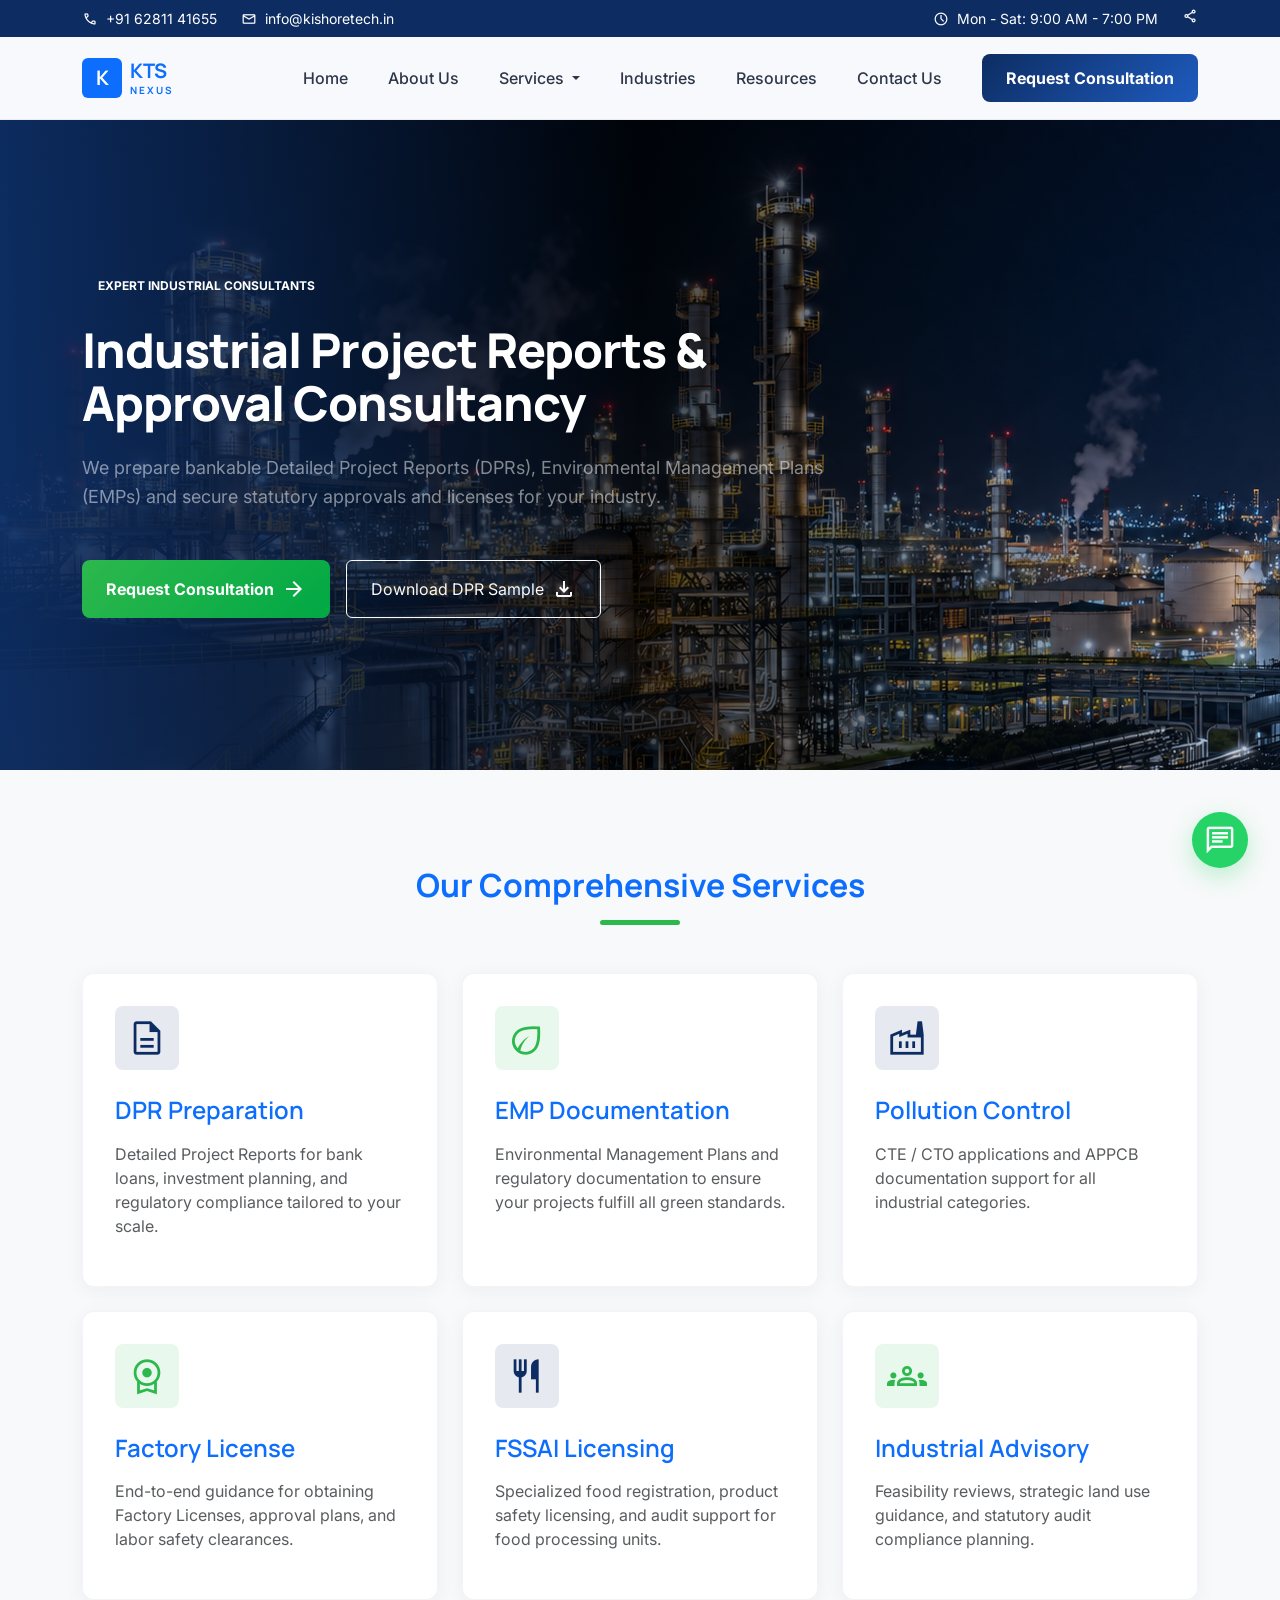
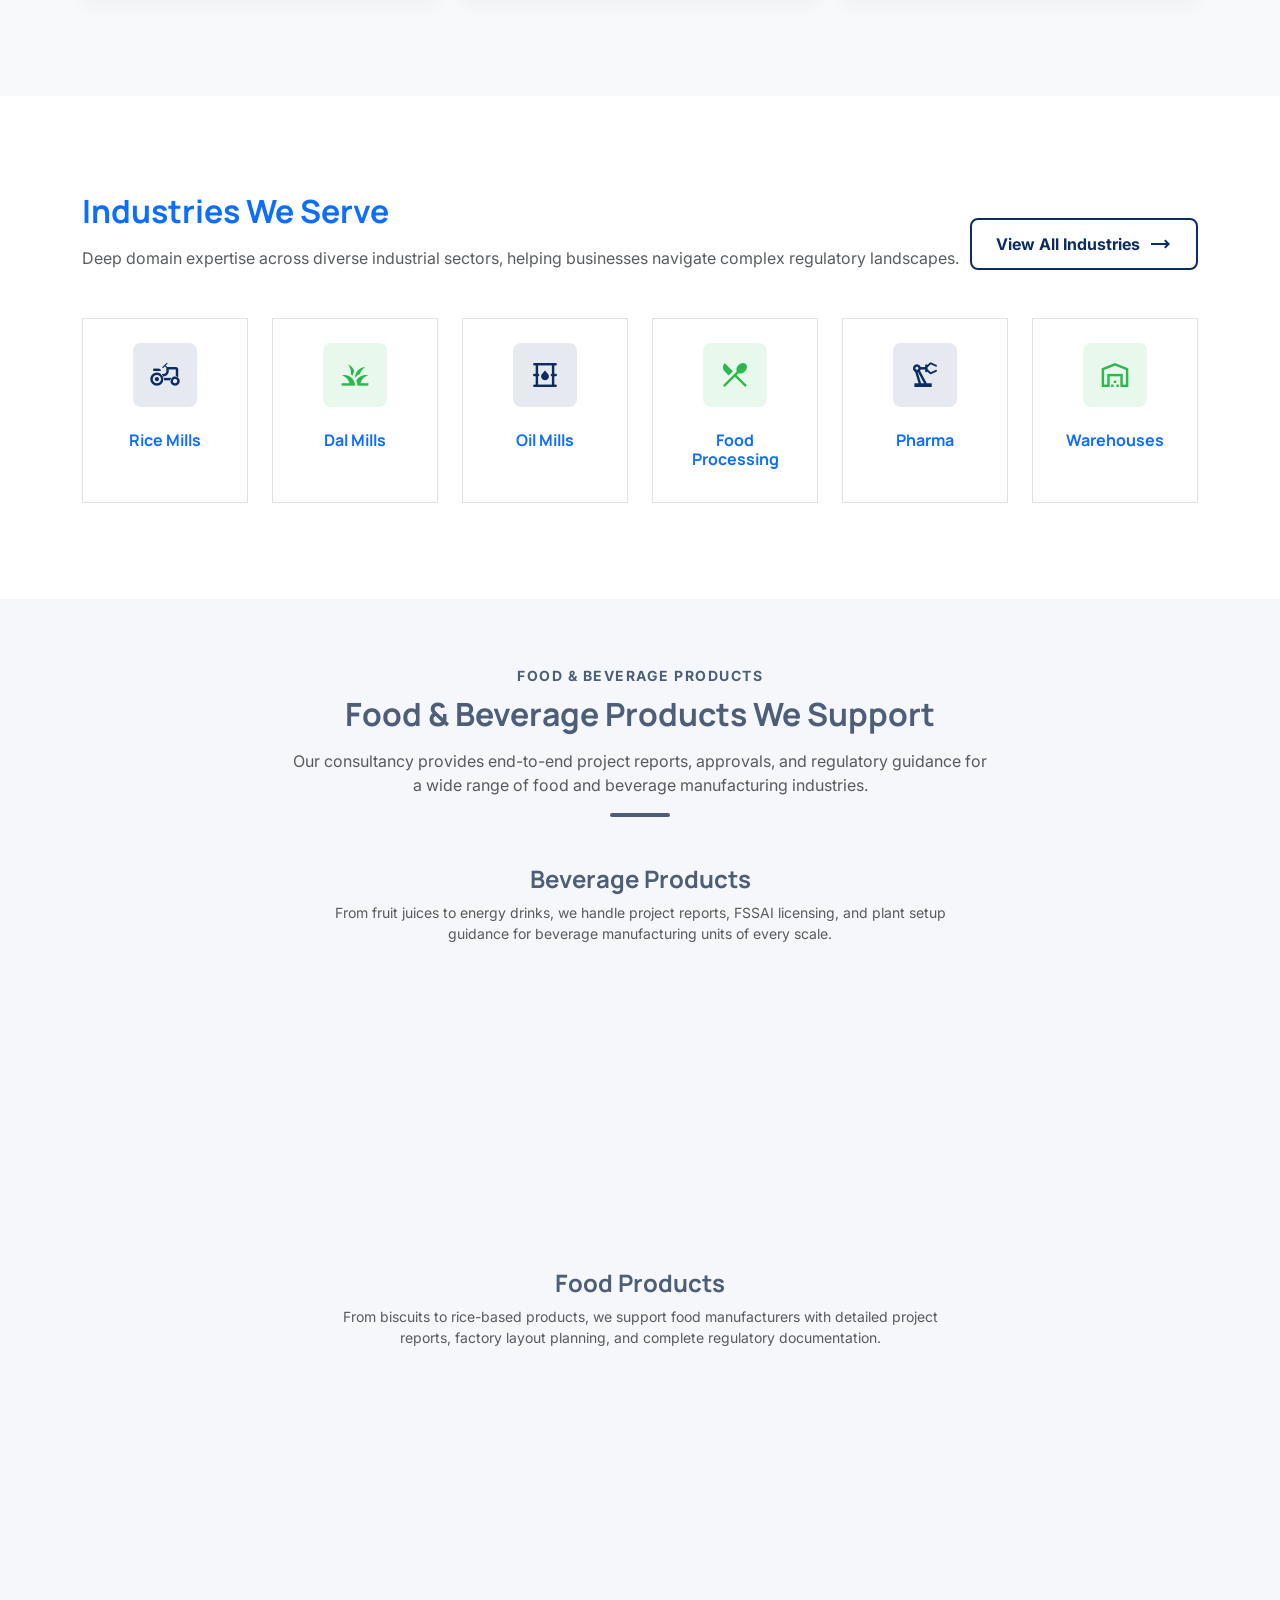
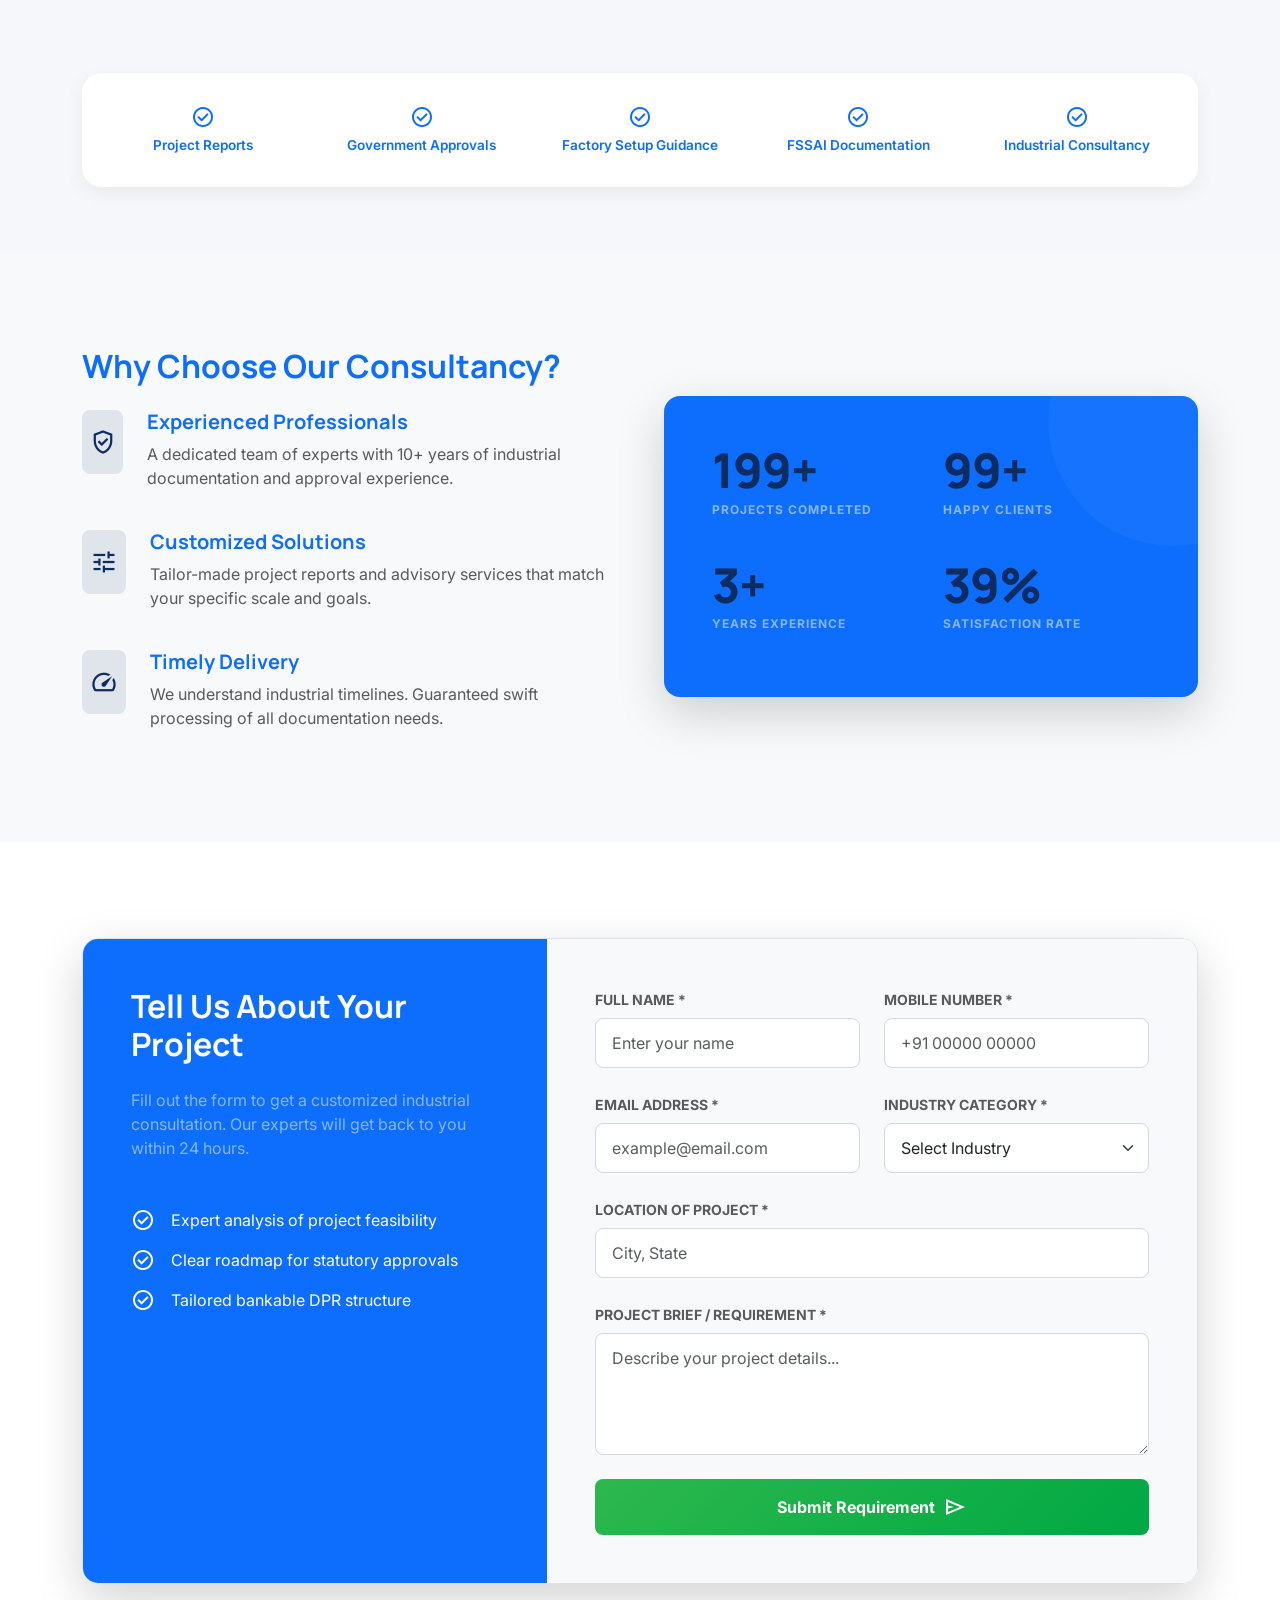
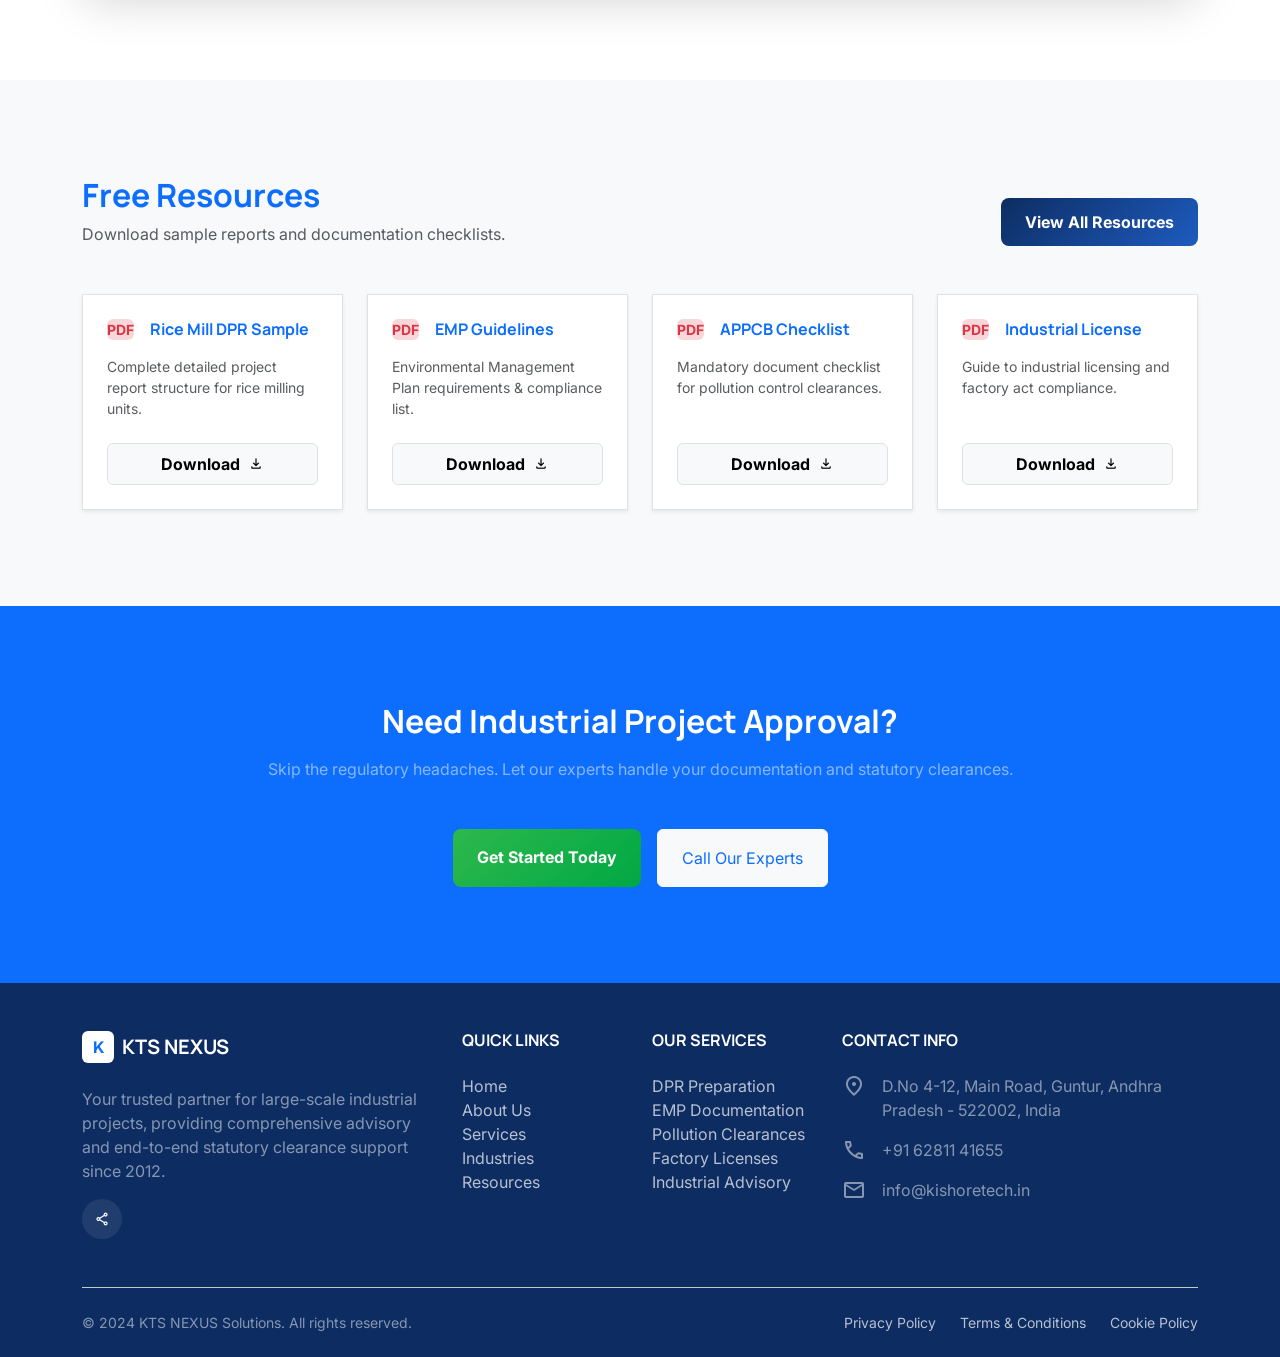
==== commit 6cc62dc7: "index" ====
--- a/index.html
+++ b/index.html
@@ -15,8 +15,144 @@
     <link rel="stylesheet" href="css/style.css">
     <link rel="stylesheet" href="css/responsive.css">
     <link rel="stylesheet" href="css/animations.css">
-
-    
+    <style>
+    /* ---- Slider viewport ---- */
+    #fb-products .fb-slider-wrapper {
+        overflow: hidden;
+        position: relative;
+        width: 100%;
+        -webkit-mask-image: linear-gradient(to right, transparent 0, #000 4%, #000 96%, transparent 100%);
+        mask-image: linear-gradient(to right, transparent 0, #000 4%, #000 96%, transparent 100%);
+    }
+ 
+    /* ---- Track: flex row containing two duplicated sets ---- */
+    #fb-products .fb-track {
+        display: flex;
+        align-items: stretch;
+        gap: 1.25rem;
+        width: max-content;
+        padding: 0.5rem 0;
+        will-change: transform;
+    }
+ 
+    #fb-products .fb-slider-wrapper--rtl .fb-track {
+        animation: fb-scroll-rtl 34s linear infinite;
+    }
+ 
+    #fb-products .fb-slider-wrapper--ltr .fb-track {
+        animation: fb-scroll-ltr 34s linear infinite;
+    }
+ 
+    /* Pause animation on hover */
+    #fb-products .fb-slider-wrapper:hover .fb-track {
+        animation-play-state: paused;
+    }
+ 
+    @keyframes fb-scroll-rtl {
+        from { transform: translateX(0); }
+        to   { transform: translateX(-50%); }
+    }
+ 
+    @keyframes fb-scroll-ltr {
+        from { transform: translateX(-50%); }
+        to   { transform: translateX(0); }
+    }
+ 
+    /* ---- Product card (mirrors .award-card sizing/shadow language) ---- */
+    #fb-products .fb-product-card {
+        flex: 0 0 auto;
+        width: 190px;
+        background: #fff;
+        border-radius: 1.25rem;
+        overflow: hidden;
+        box-shadow: 0 6px 20px rgba(16, 24, 40, 0.06);
+        transition: box-shadow .3s ease, transform .3s ease;
+    }
+ 
+    #fb-products .fb-product-card:hover {
+        transform: translateY(-6px);
+        box-shadow: 0 16px 32px rgba(16, 24, 40, 0.12);
+    }
+ 
+    #fb-products .fb-product-img-box {
+        width: 100%;
+        aspect-ratio: 1 / 1;
+        overflow: hidden;
+        border-radius: 1.25rem 1.25rem 0 0;
+    }
+ 
+    #fb-products .fb-product-img {
+        width: 100%;
+        height: 100%;
+        object-fit: cover;
+        display: block;
+        transition: transform .45s ease;
+    }
+ 
+    #fb-products .fb-product-card:hover .fb-product-img {
+        transform: scale(1.08);
+    }
+ 
+    #fb-products .fb-product-info {
+        text-align: center;
+        padding: 0.9rem 0.5rem;
+    }
+ 
+    #fb-products .fb-product-info h6 {
+        font-weight: 700;
+        font-size: 0.95rem;
+        margin: 0;
+        color: var(--bs-primary, #1a3c6e);
+    }
+ 
+    /* ---- Feature strip ---- */
+    #fb-products .fb-feature-strip {
+        background: #fff;
+        border-radius: 1.25rem;
+        box-shadow: 0 6px 20px rgba(16, 24, 40, 0.06);
+        padding: 2rem 1.5rem;
+    }
+ 
+    #fb-products .fb-feature-item {
+        display: flex;
+        flex-direction: column;
+        align-items: center;
+        gap: 0.4rem;
+        color: var(--bs-primary, #1a3c6e);
+    }
+ 
+    #fb-products .fb-feature-label {
+        font-size: 0.85rem;
+        font-weight: 600;
+    }
+ 
+    /* ---- Responsive ---- */
+    @media (max-width: 767.98px) {
+        #fb-products .fb-product-card {
+            width: 150px;
+        }
+        #fb-products .fb-product-info h6 {
+            font-size: 0.85rem;
+        }
+        #fb-products .fb-slider-wrapper--rtl .fb-track,
+        #fb-products .fb-slider-wrapper--ltr .fb-track {
+            animation-duration: 24s;
+        }
+        #fb-products .fb-feature-strip {
+            padding: 1.5rem 1rem;
+        }
+    }
+ 
+    /* ---- Respect reduced motion ---- */
+    @media (prefers-reduced-motion: reduce) {
+        #fb-products .fb-track {
+            animation: none !important;
+        }
+        #fb-products .fb-slider-wrapper {
+            overflow-x: auto;
+        }
+    }
+</style>
 </head>
 <body>
 
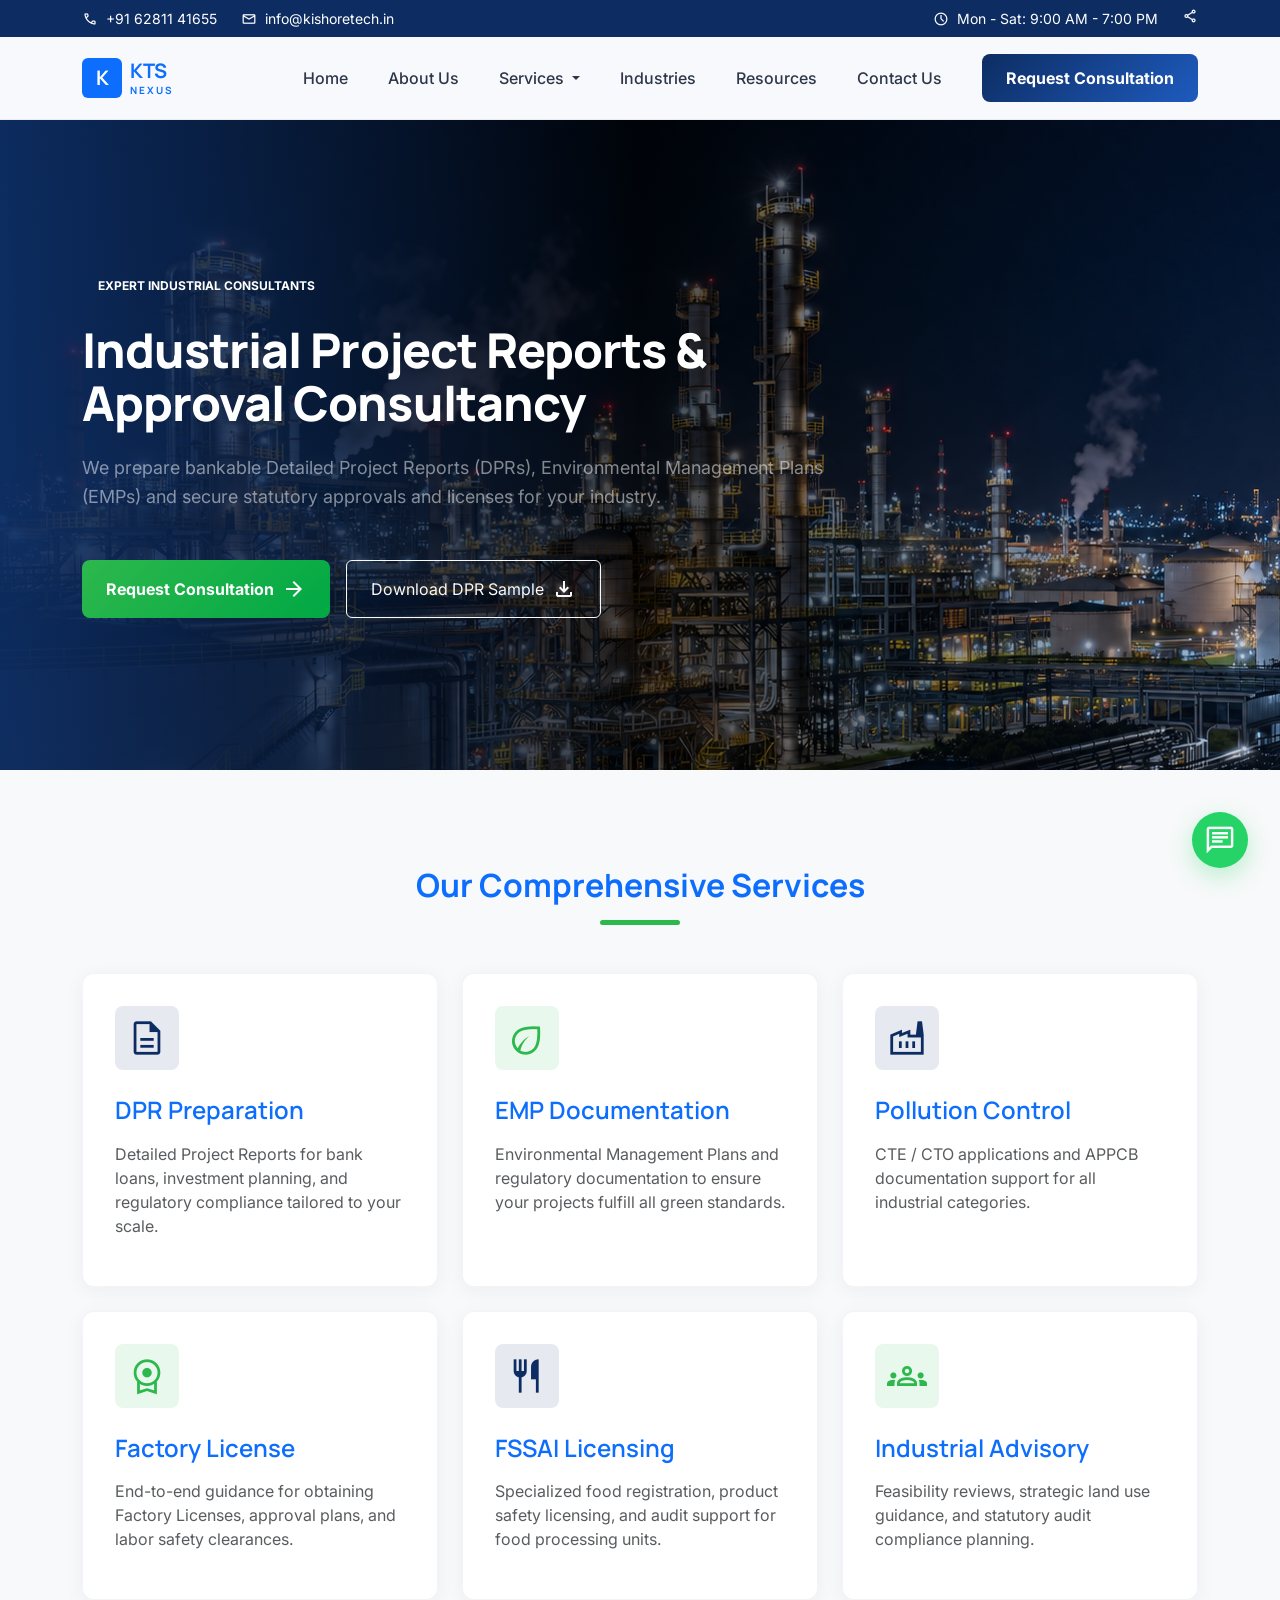
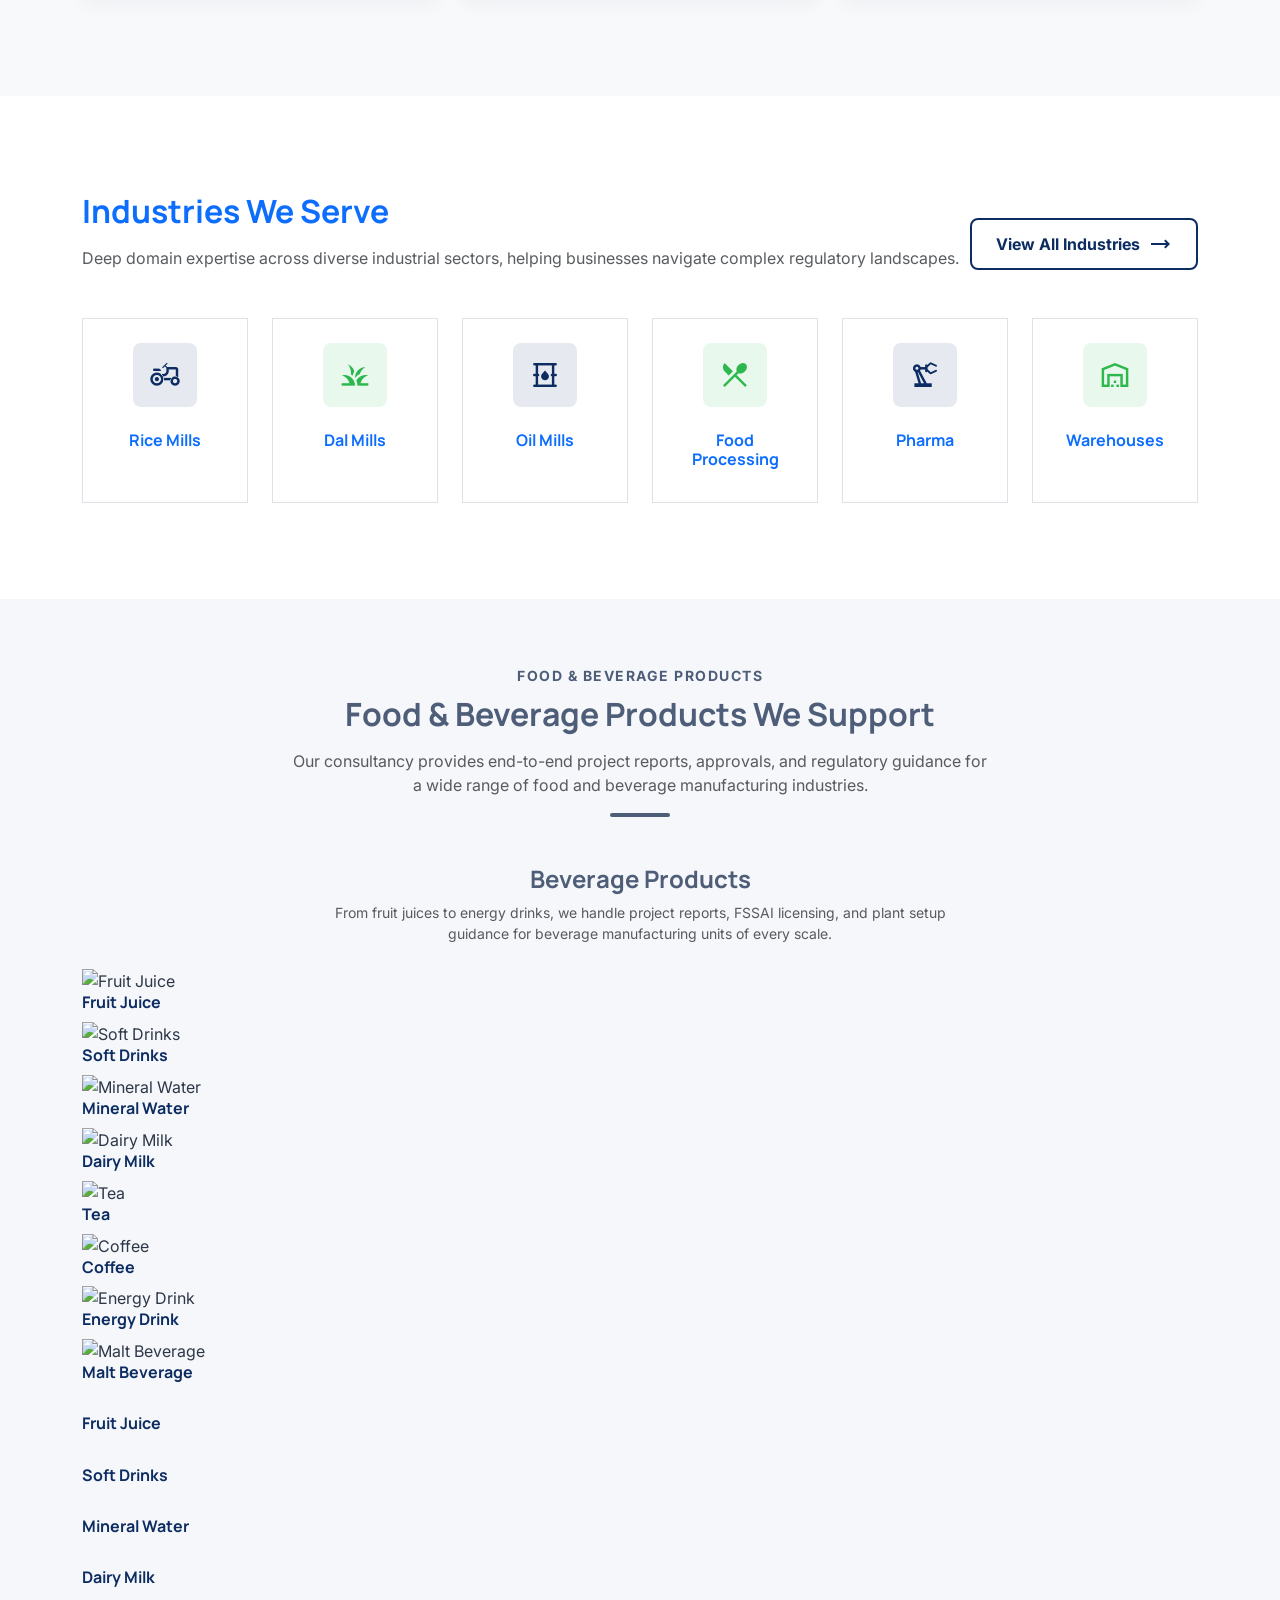
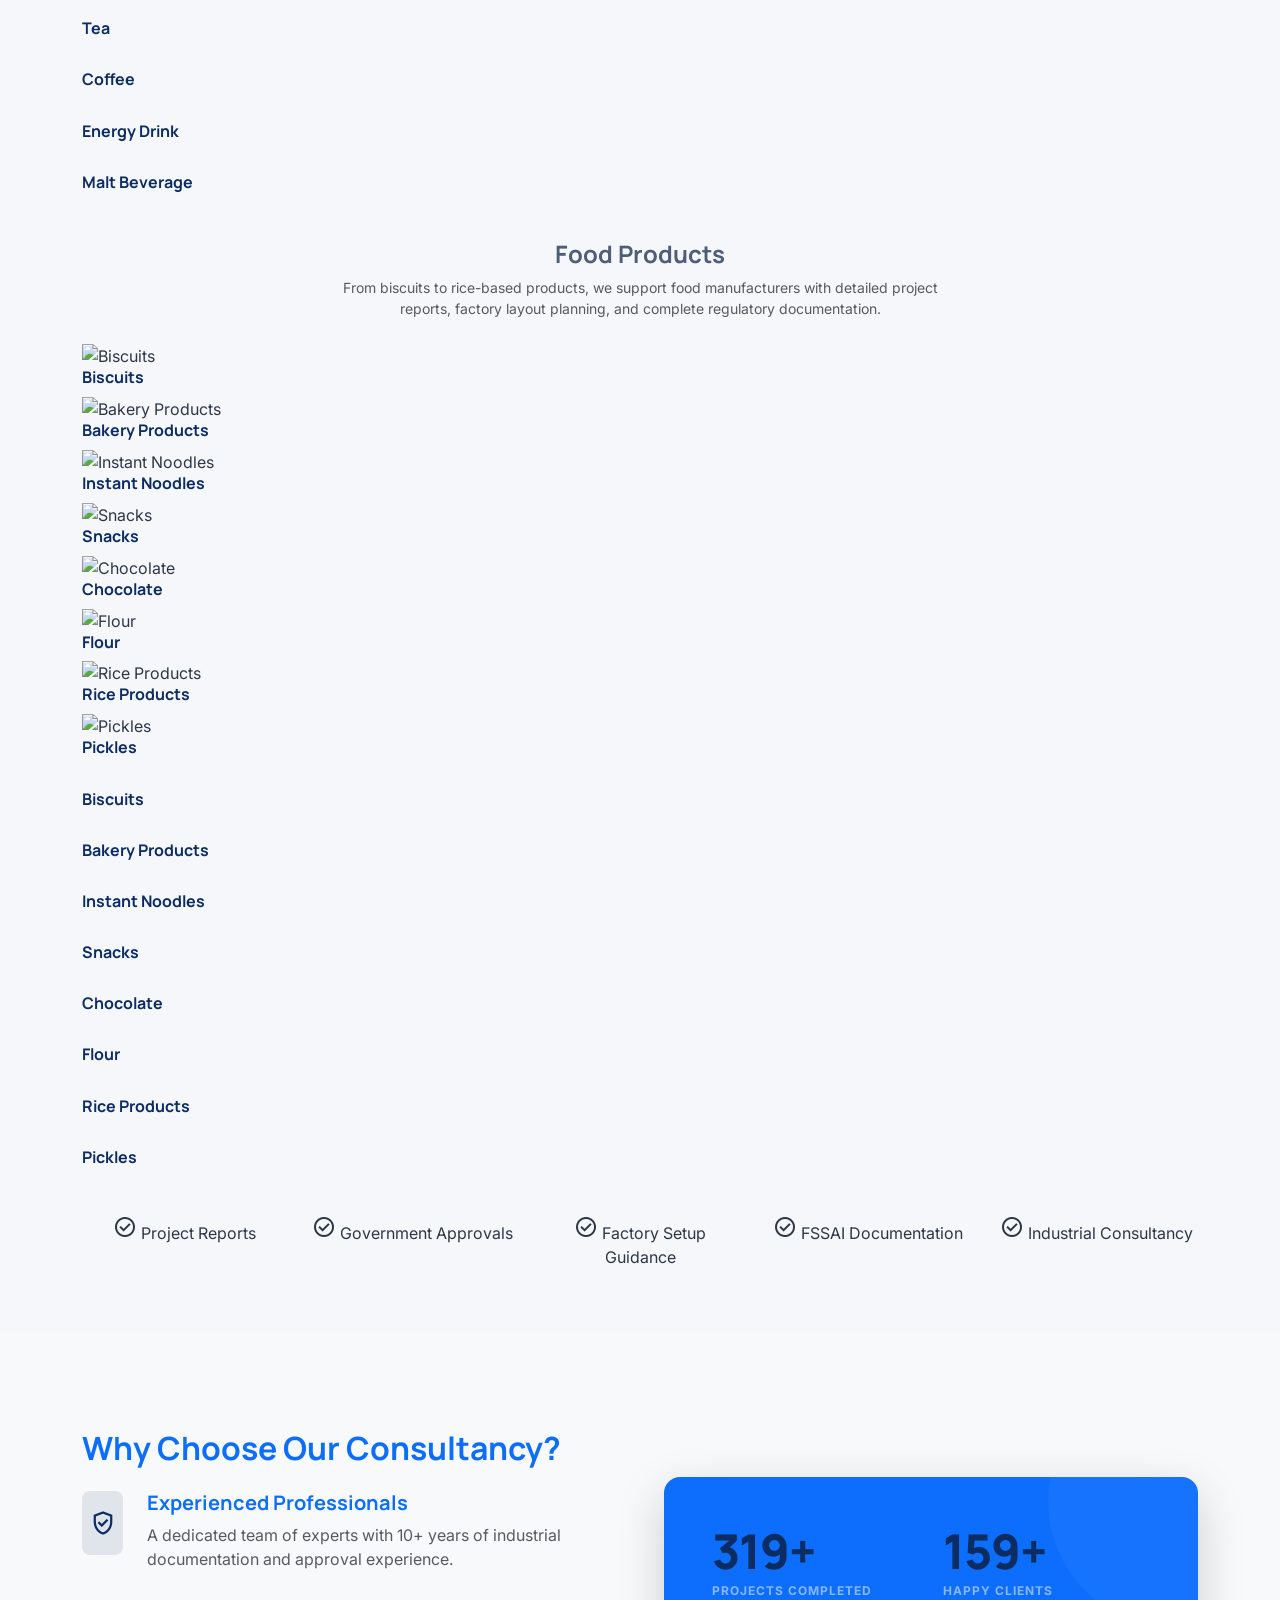
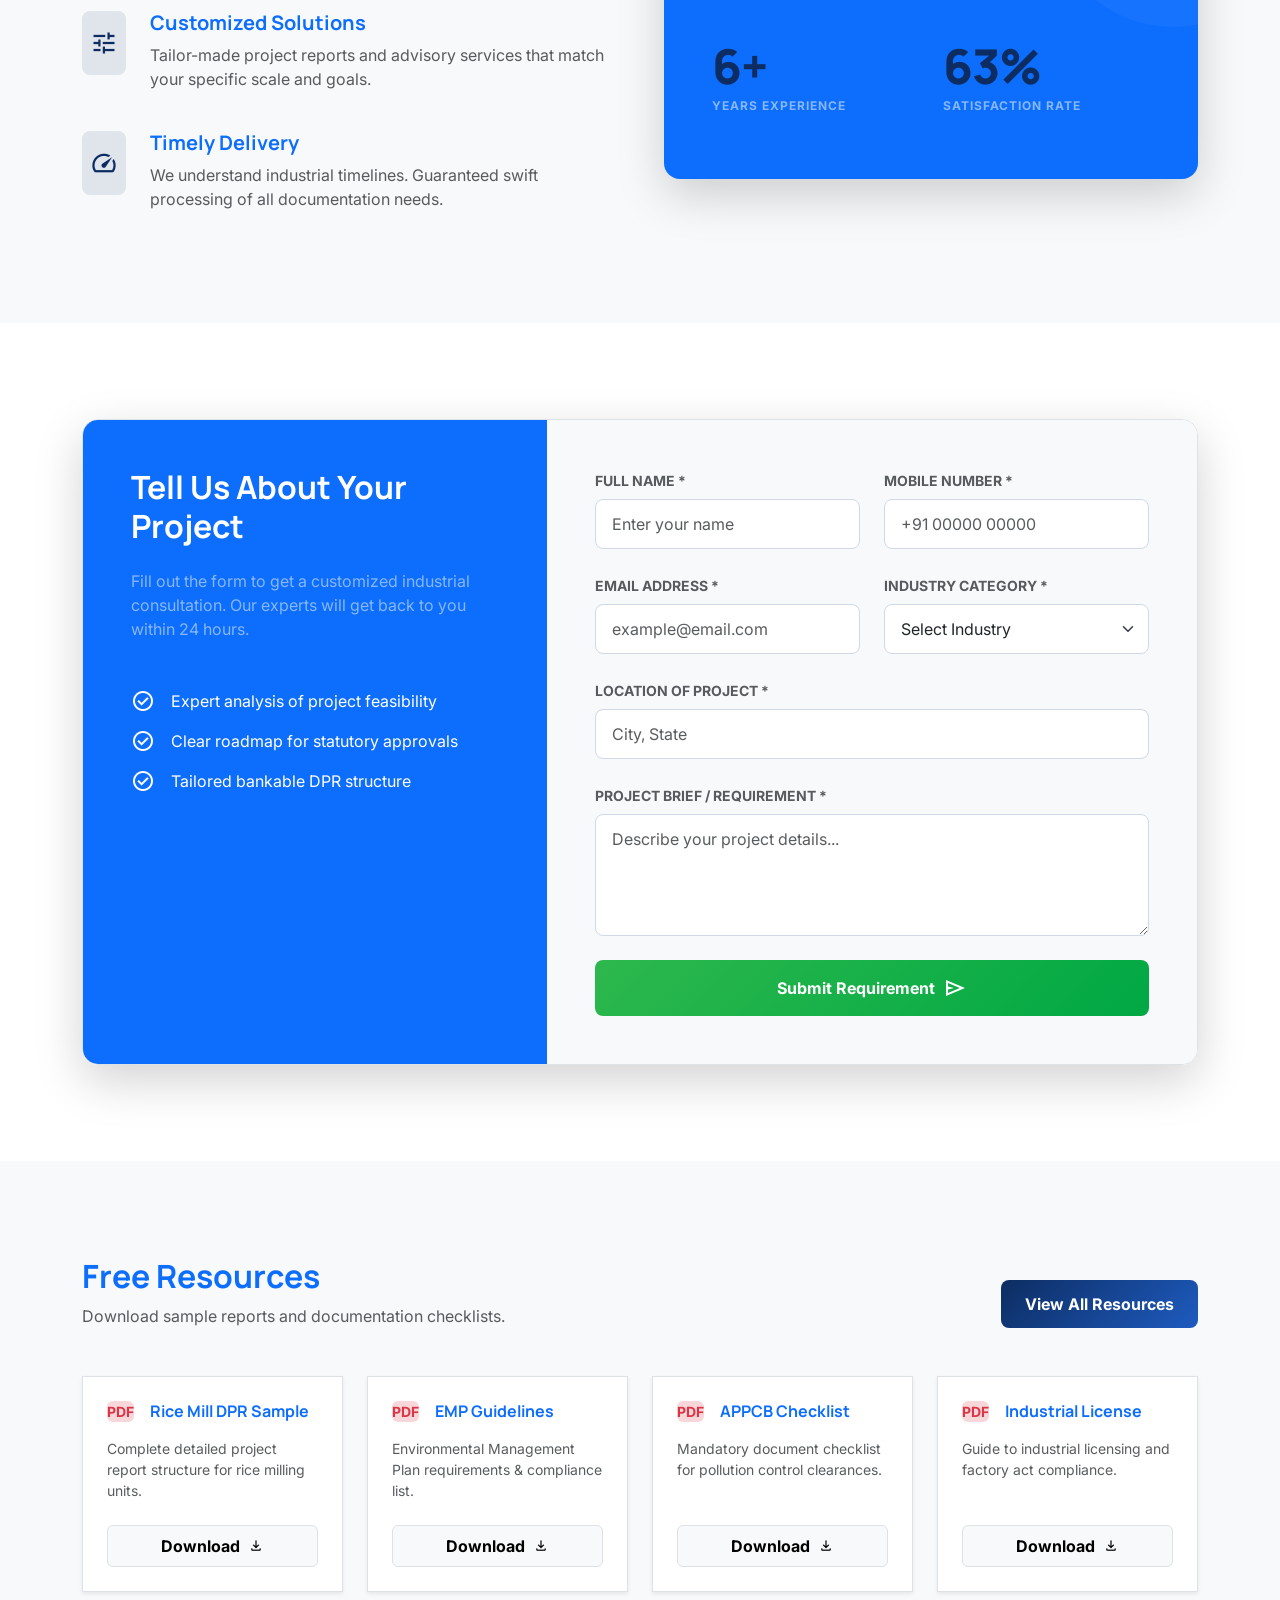
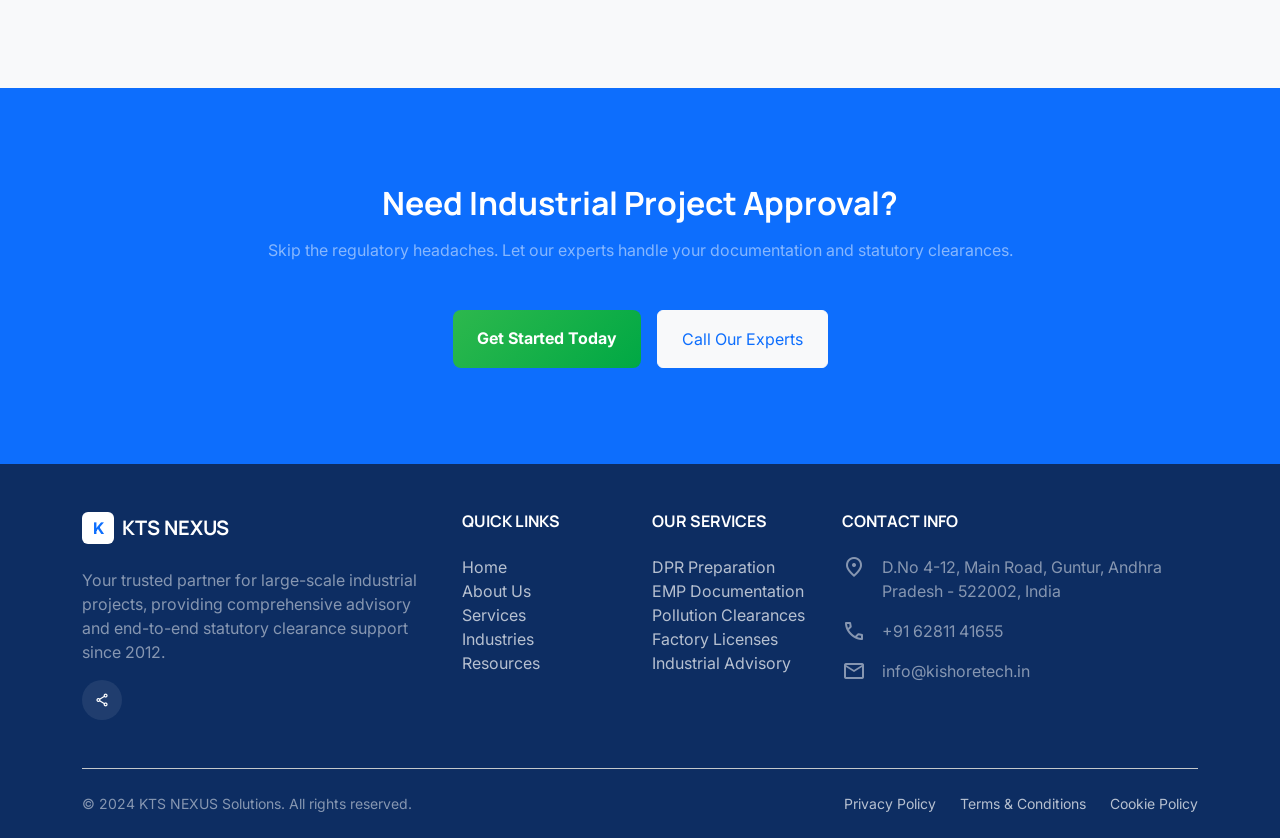
==== commit e133544a: "index" ====
--- a/index.html
+++ b/index.html
@@ -16,142 +16,7 @@
     <link rel="stylesheet" href="css/responsive.css">
     <link rel="stylesheet" href="css/animations.css">
     <style>
-    /* ---- Slider viewport ---- */
-    #fb-products .fb-slider-wrapper {
-        overflow: hidden;
-        position: relative;
-        width: 100%;
-        -webkit-mask-image: linear-gradient(to right, transparent 0, #000 4%, #000 96%, transparent 100%);
-        mask-image: linear-gradient(to right, transparent 0, #000 4%, #000 96%, transparent 100%);
-    }
- 
-    /* ---- Track: flex row containing two duplicated sets ---- */
-    #fb-products .fb-track {
-        display: flex;
-        align-items: stretch;
-        gap: 1.25rem;
-        width: max-content;
-        padding: 0.5rem 0;
-        will-change: transform;
-    }
- 
-    #fb-products .fb-slider-wrapper--rtl .fb-track {
-        animation: fb-scroll-rtl 34s linear infinite;
-    }
- 
-    #fb-products .fb-slider-wrapper--ltr .fb-track {
-        animation: fb-scroll-ltr 34s linear infinite;
-    }
- 
-    /* Pause animation on hover */
-    #fb-products .fb-slider-wrapper:hover .fb-track {
-        animation-play-state: paused;
-    }
- 
-    @keyframes fb-scroll-rtl {
-        from { transform: translateX(0); }
-        to   { transform: translateX(-50%); }
-    }
- 
-    @keyframes fb-scroll-ltr {
-        from { transform: translateX(-50%); }
-        to   { transform: translateX(0); }
-    }
- 
-    /* ---- Product card (mirrors .award-card sizing/shadow language) ---- */
-    #fb-products .fb-product-card {
-        flex: 0 0 auto;
-        width: 190px;
-        background: #fff;
-        border-radius: 1.25rem;
-        overflow: hidden;
-        box-shadow: 0 6px 20px rgba(16, 24, 40, 0.06);
-        transition: box-shadow .3s ease, transform .3s ease;
-    }
- 
-    #fb-products .fb-product-card:hover {
-        transform: translateY(-6px);
-        box-shadow: 0 16px 32px rgba(16, 24, 40, 0.12);
-    }
- 
-    #fb-products .fb-product-img-box {
-        width: 100%;
-        aspect-ratio: 1 / 1;
-        overflow: hidden;
-        border-radius: 1.25rem 1.25rem 0 0;
-    }
- 
-    #fb-products .fb-product-img {
-        width: 100%;
-        height: 100%;
-        object-fit: cover;
-        display: block;
-        transition: transform .45s ease;
-    }
- 
-    #fb-products .fb-product-card:hover .fb-product-img {
-        transform: scale(1.08);
-    }
- 
-    #fb-products .fb-product-info {
-        text-align: center;
-        padding: 0.9rem 0.5rem;
-    }
- 
-    #fb-products .fb-product-info h6 {
-        font-weight: 700;
-        font-size: 0.95rem;
-        margin: 0;
-        color: var(--bs-primary, #1a3c6e);
-    }
- 
-    /* ---- Feature strip ---- */
-    #fb-products .fb-feature-strip {
-        background: #fff;
-        border-radius: 1.25rem;
-        box-shadow: 0 6px 20px rgba(16, 24, 40, 0.06);
-        padding: 2rem 1.5rem;
-    }
- 
-    #fb-products .fb-feature-item {
-        display: flex;
-        flex-direction: column;
-        align-items: center;
-        gap: 0.4rem;
-        color: var(--bs-primary, #1a3c6e);
-    }
- 
-    #fb-products .fb-feature-label {
-        font-size: 0.85rem;
-        font-weight: 600;
-    }
- 
-    /* ---- Responsive ---- */
-    @media (max-width: 767.98px) {
-        #fb-products .fb-product-card {
-            width: 150px;
-        }
-        #fb-products .fb-product-info h6 {
-            font-size: 0.85rem;
-        }
-        #fb-products .fb-slider-wrapper--rtl .fb-track,
-        #fb-products .fb-slider-wrapper--ltr .fb-track {
-            animation-duration: 24s;
-        }
-        #fb-products .fb-feature-strip {
-            padding: 1.5rem 1rem;
-        }
-    }
- 
-    /* ---- Respect reduced motion ---- */
-    @media (prefers-reduced-motion: reduce) {
-        #fb-products .fb-track {
-            animation: none !important;
-        }
-        #fb-products .fb-slider-wrapper {
-            overflow-x: auto;
-        }
-    }
+  
 </style>
 </head>
 <body>
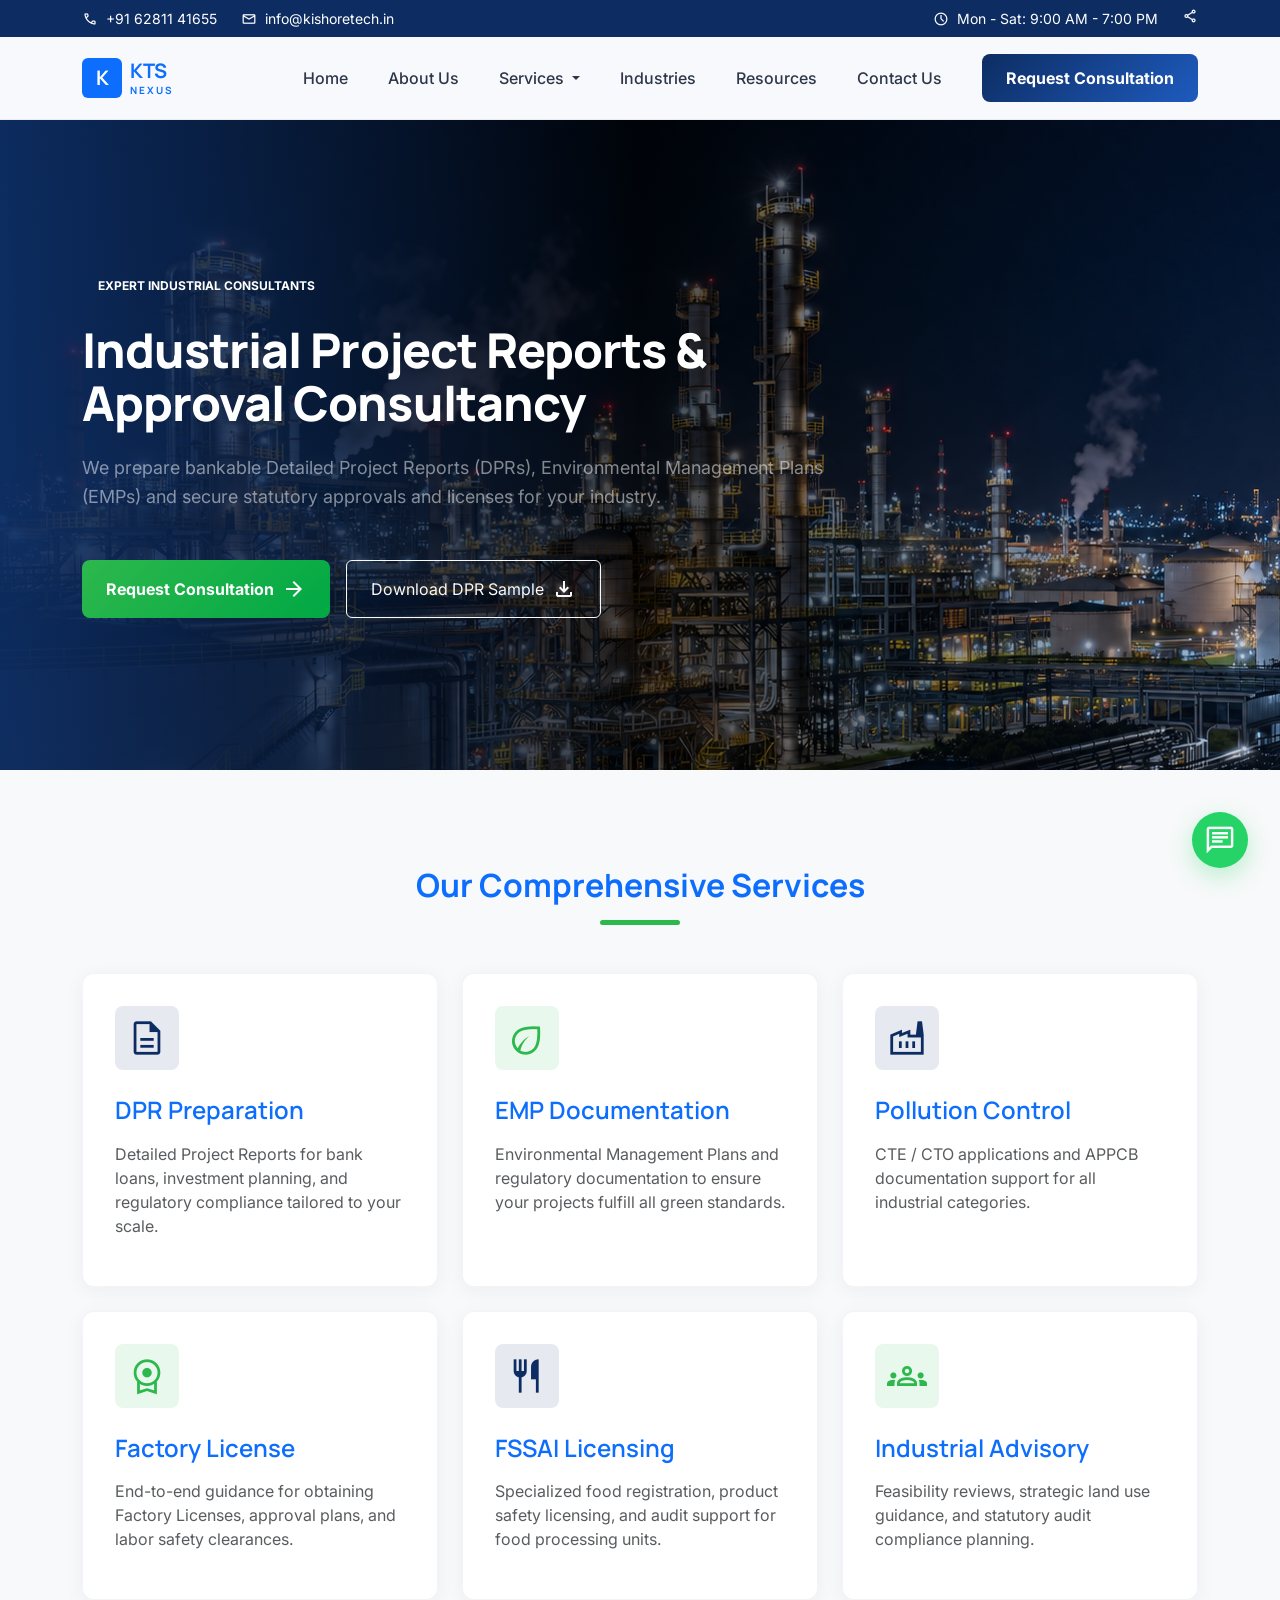
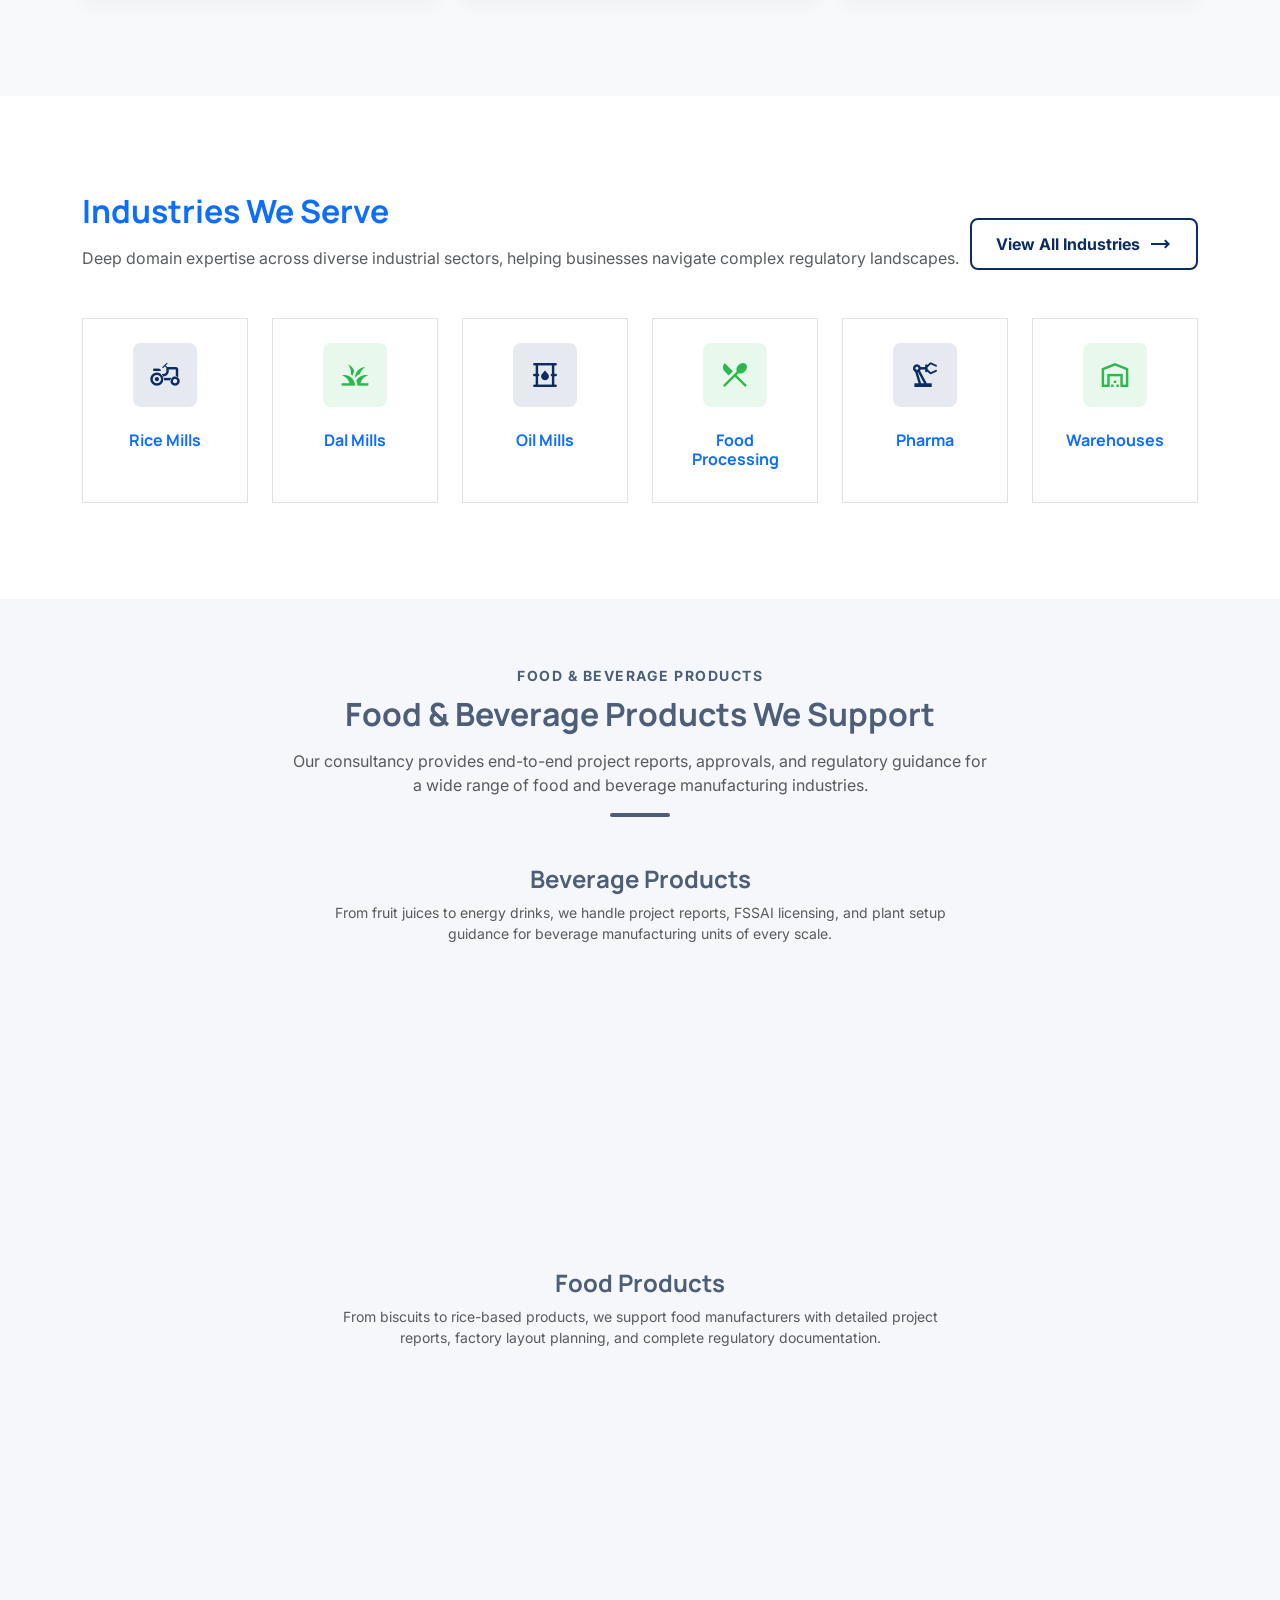
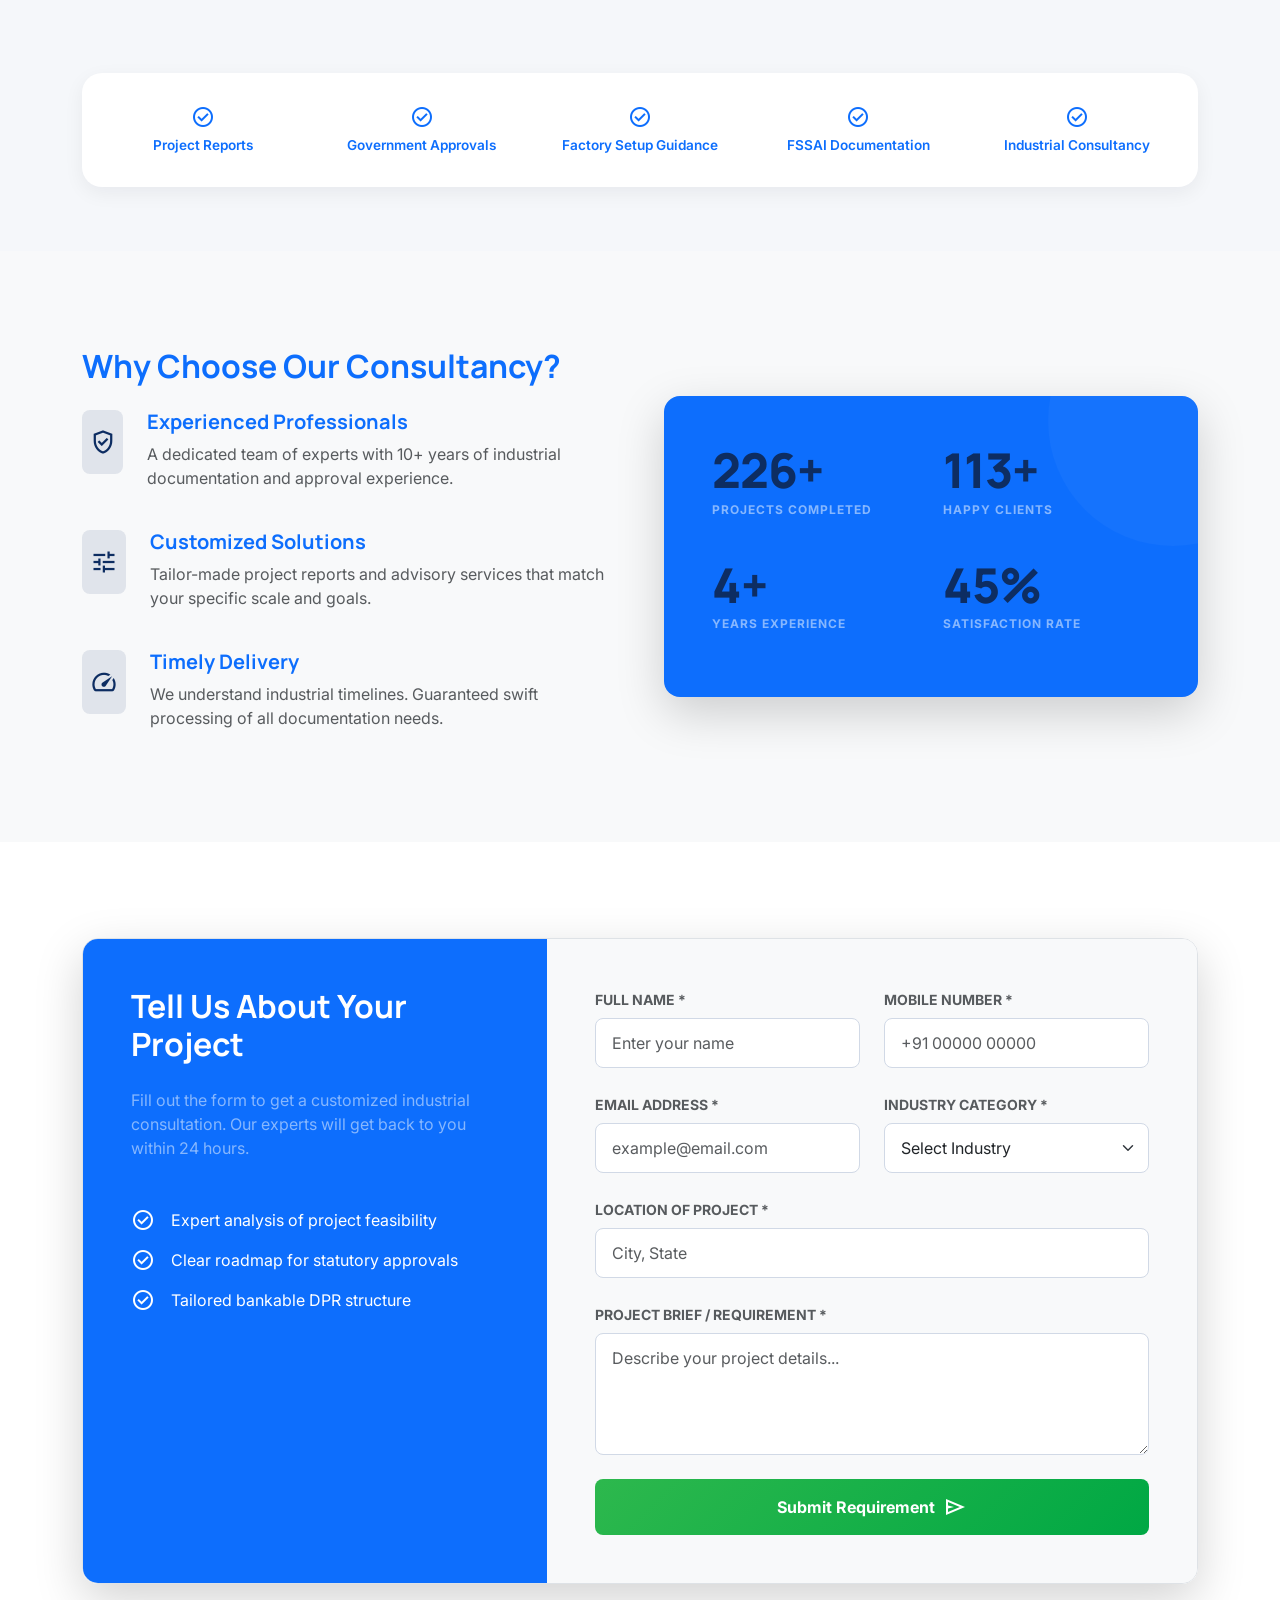
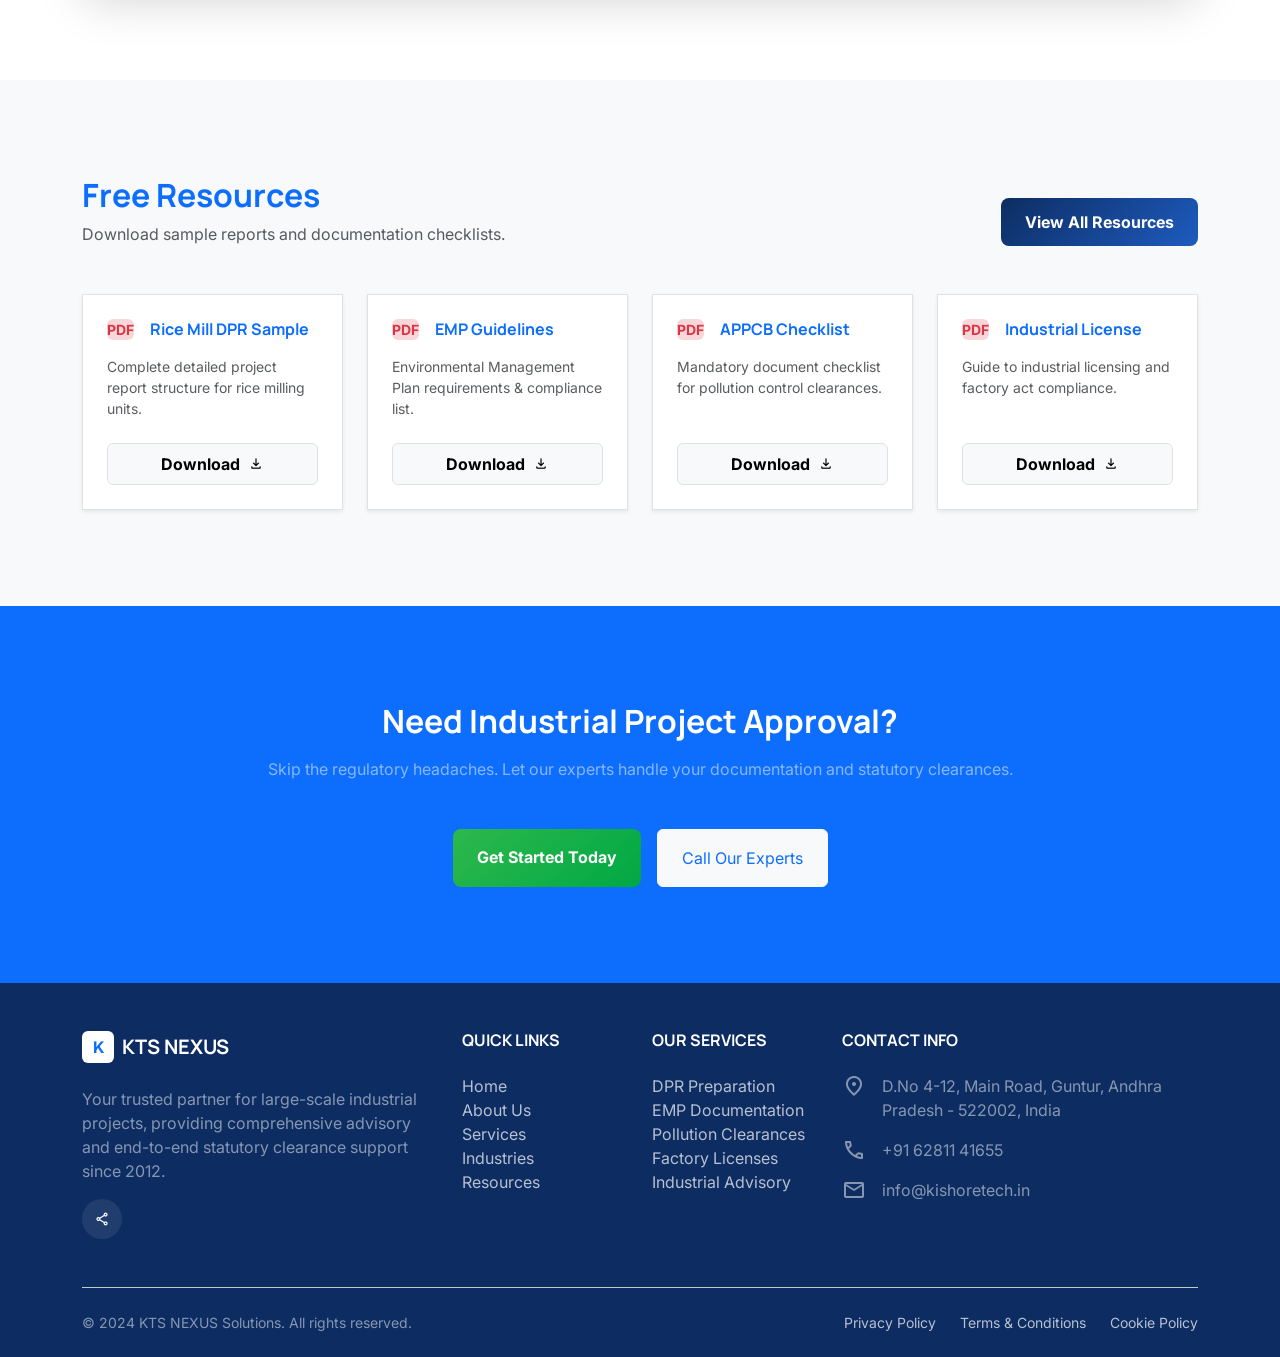
==== commit f404ae3a: "index" ====
--- a/index.html
+++ b/index.html
@@ -15,9 +15,6 @@
     <link rel="stylesheet" href="css/style.css">
     <link rel="stylesheet" href="css/responsive.css">
     <link rel="stylesheet" href="css/animations.css">
-    <style>
-  
-</style>
 </head>
 <body>
 
--- a/css/style.css
+++ b/css/style.css
@@ -771,3 +771,139 @@
     }
 }
 
+  /* ---- Slider viewport ---- */
+    #fb-products .fb-slider-wrapper {
+        overflow: hidden;
+        position: relative;
+        width: 100%;
+        -webkit-mask-image: linear-gradient(to right, transparent 0, #000 4%, #000 96%, transparent 100%);
+        mask-image: linear-gradient(to right, transparent 0, #000 4%, #000 96%, transparent 100%);
+    }
+ 
+    /* ---- Track: flex row containing two duplicated sets ---- */
+    #fb-products .fb-track {
+        display: flex;
+        align-items: stretch;
+        gap: 1.25rem;
+        width: max-content;
+        padding: 0.5rem 0;
+        will-change: transform;
+    }
+ 
+    #fb-products .fb-slider-wrapper--rtl .fb-track {
+        animation: fb-scroll-rtl 34s linear infinite;
+    }
+ 
+    #fb-products .fb-slider-wrapper--ltr .fb-track {
+        animation: fb-scroll-ltr 34s linear infinite;
+    }
+ 
+    /* Pause animation on hover */
+    #fb-products .fb-slider-wrapper:hover .fb-track {
+        animation-play-state: paused;
+    }
+ 
+    @keyframes fb-scroll-rtl {
+        from { transform: translateX(0); }
+        to   { transform: translateX(-50%); }
+    }
+ 
+    @keyframes fb-scroll-ltr {
+        from { transform: translateX(-50%); }
+        to   { transform: translateX(0); }
+    }
+ 
+    /* ---- Product card (mirrors .award-card sizing/shadow language) ---- */
+    #fb-products .fb-product-card {
+        flex: 0 0 auto;
+        width: 190px;
+        background: #fff;
+        border-radius: 1.25rem;
+        overflow: hidden;
+        box-shadow: 0 6px 20px rgba(16, 24, 40, 0.06);
+        transition: box-shadow .3s ease, transform .3s ease;
+    }
+ 
+    #fb-products .fb-product-card:hover {
+        transform: translateY(-6px);
+        box-shadow: 0 16px 32px rgba(16, 24, 40, 0.12);
+    }
+ 
+    #fb-products .fb-product-img-box {
+        width: 100%;
+        aspect-ratio: 1 / 1;
+        overflow: hidden;
+        border-radius: 1.25rem 1.25rem 0 0;
+    }
+ 
+    #fb-products .fb-product-img {
+        width: 100%;
+        height: 100%;
+        object-fit: cover;
+        display: block;
+        transition: transform .45s ease;
+    }
+ 
+    #fb-products .fb-product-card:hover .fb-product-img {
+        transform: scale(1.08);
+    }
+ 
+    #fb-products .fb-product-info {
+        text-align: center;
+        padding: 0.9rem 0.5rem;
+    }
+ 
+    #fb-products .fb-product-info h6 {
+        font-weight: 700;
+        font-size: 0.95rem;
+        margin: 0;
+        color: var(--bs-primary, #1a3c6e);
+    }
+ 
+    /* ---- Feature strip ---- */
+    #fb-products .fb-feature-strip {
+        background: #fff;
+        border-radius: 1.25rem;
+        box-shadow: 0 6px 20px rgba(16, 24, 40, 0.06);
+        padding: 2rem 1.5rem;
+    }
+ 
+    #fb-products .fb-feature-item {
+        display: flex;
+        flex-direction: column;
+        align-items: center;
+        gap: 0.4rem;
+        color: var(--bs-primary, #1a3c6e);
+    }
+ 
+    #fb-products .fb-feature-label {
+        font-size: 0.85rem;
+        font-weight: 600;
+    }
+ 
+    /* ---- Responsive ---- */
+    @media (max-width: 767.98px) {
+        #fb-products .fb-product-card {
+            width: 150px;
+        }
+        #fb-products .fb-product-info h6 {
+            font-size: 0.85rem;
+        }
+        #fb-products .fb-slider-wrapper--rtl .fb-track,
+        #fb-products .fb-slider-wrapper--ltr .fb-track {
+            animation-duration: 24s;
+        }
+        #fb-products .fb-feature-strip {
+            padding: 1.5rem 1rem;
+        }
+    }
+ 
+    /* ---- Respect reduced motion ---- */
+    @media (prefers-reduced-motion: reduce) {
+        #fb-products .fb-track {
+            animation: none !important;
+        }
+        #fb-products .fb-slider-wrapper {
+            overflow-x: auto;
+        }
+    }
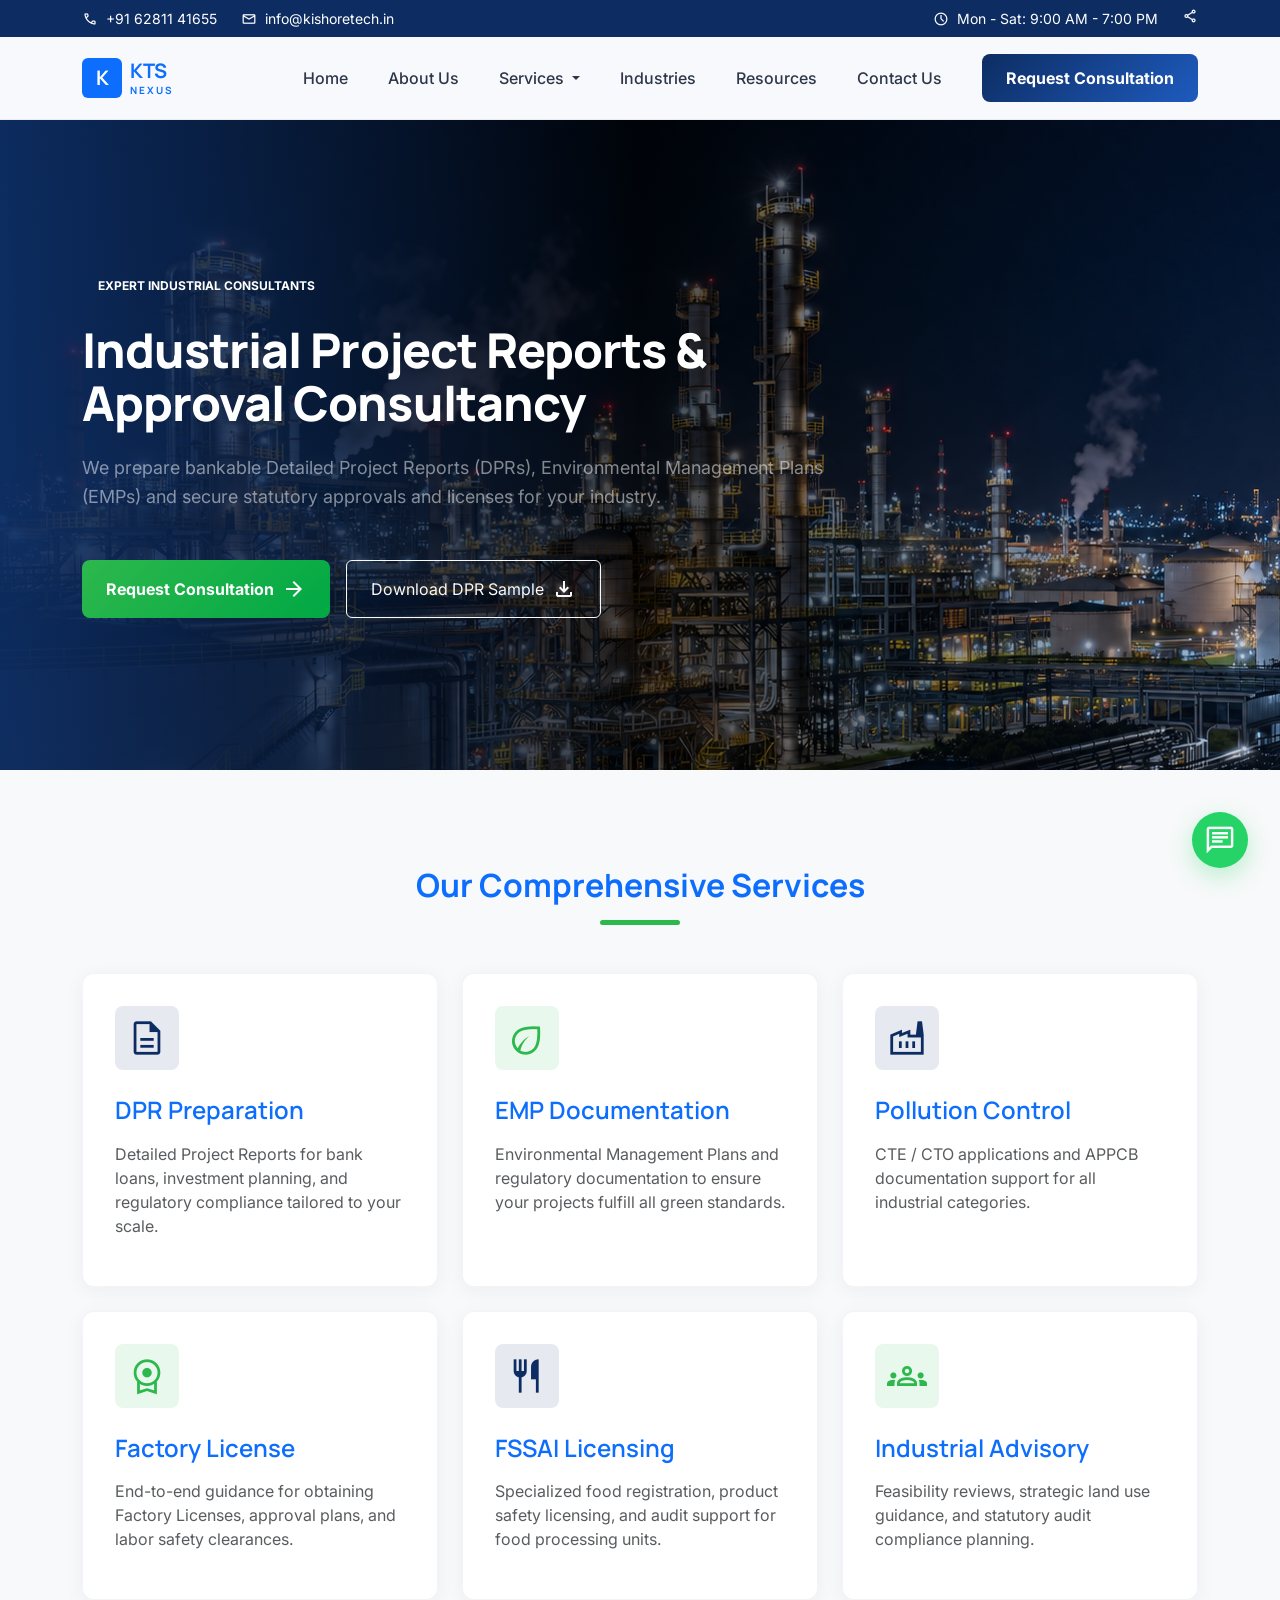
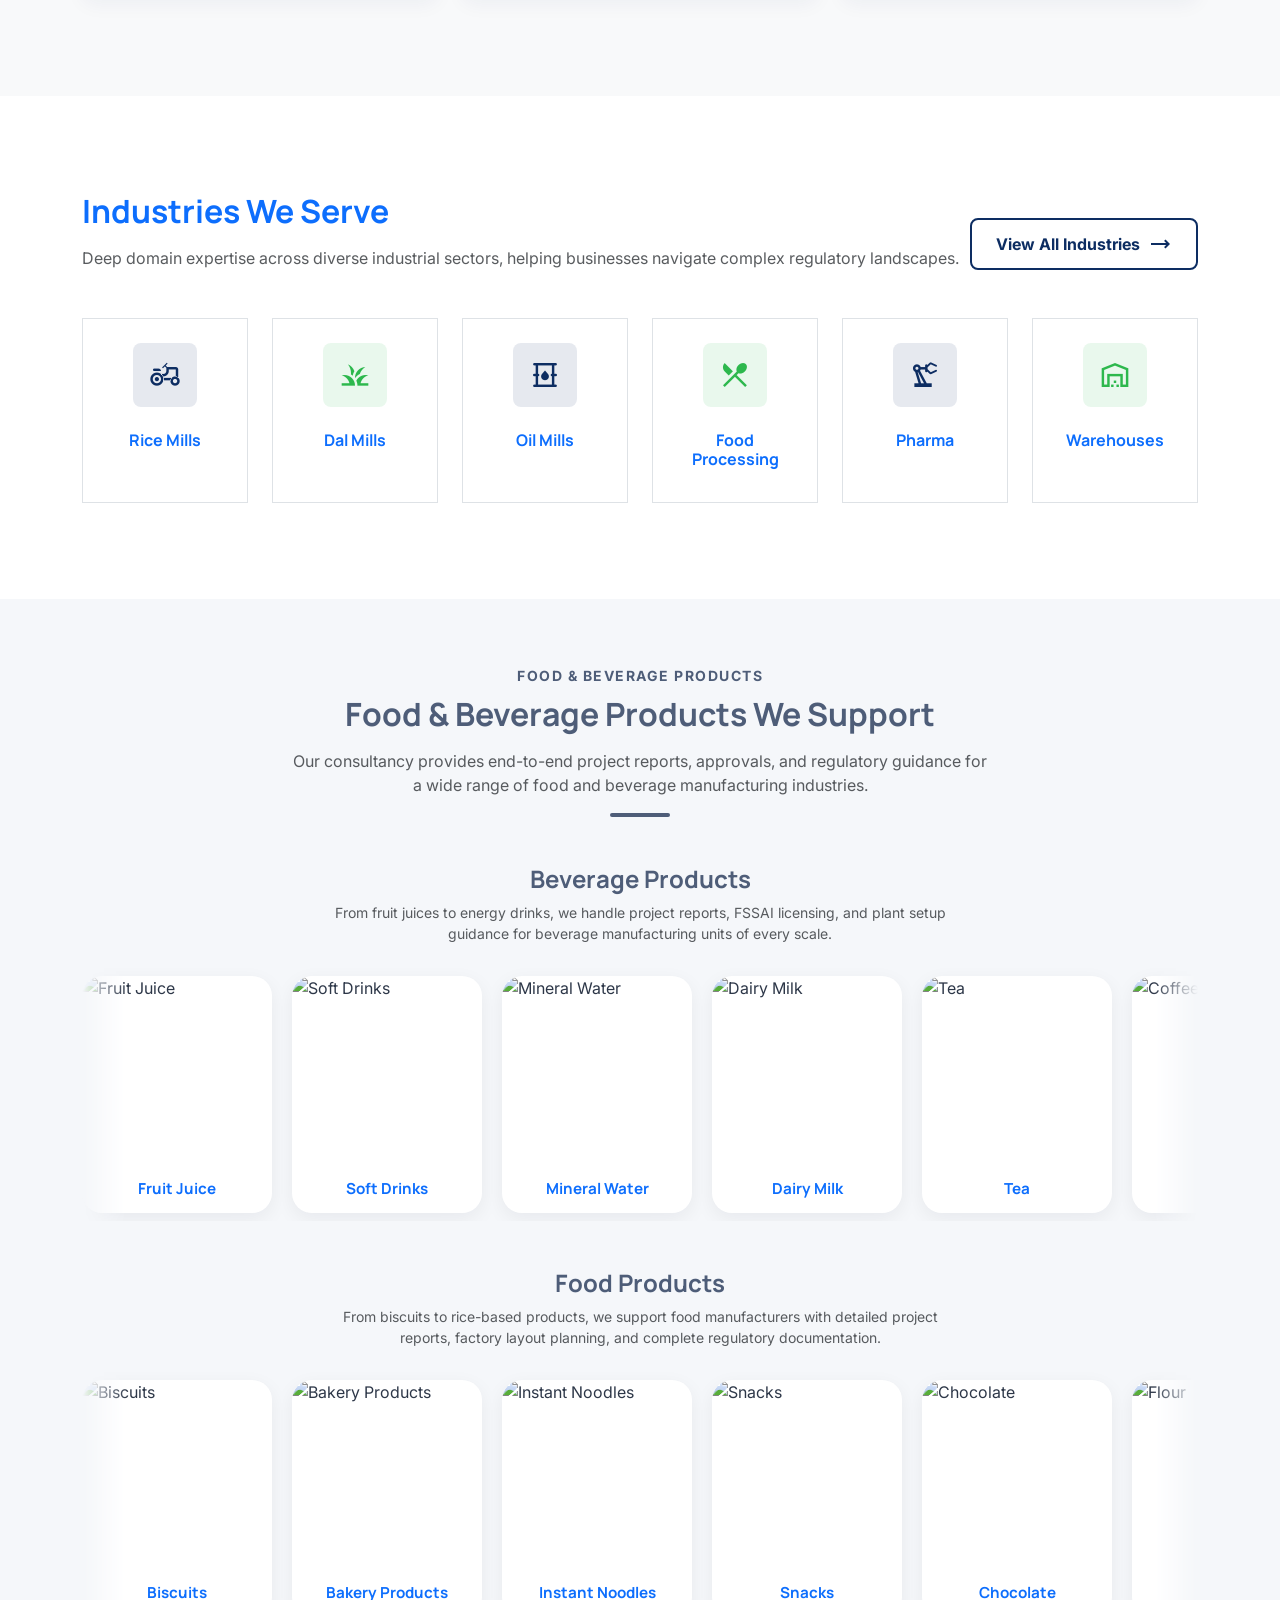
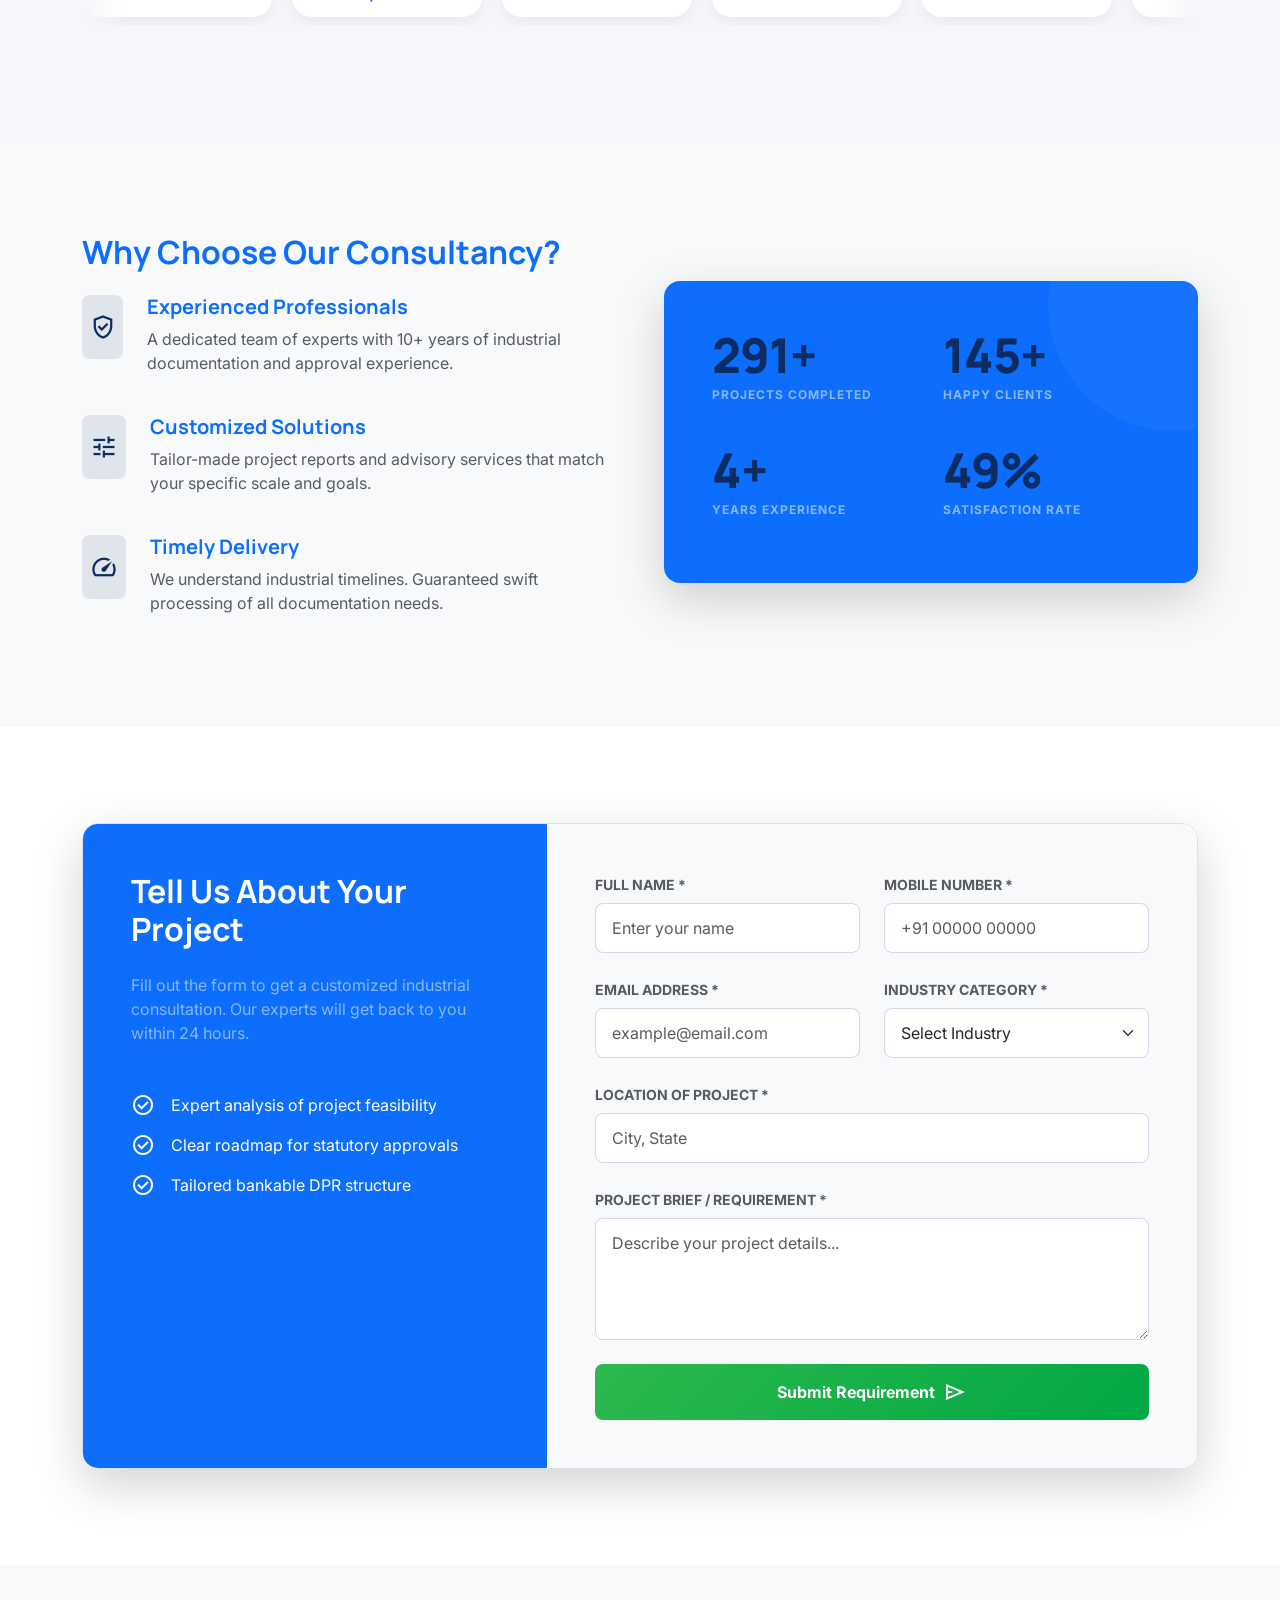
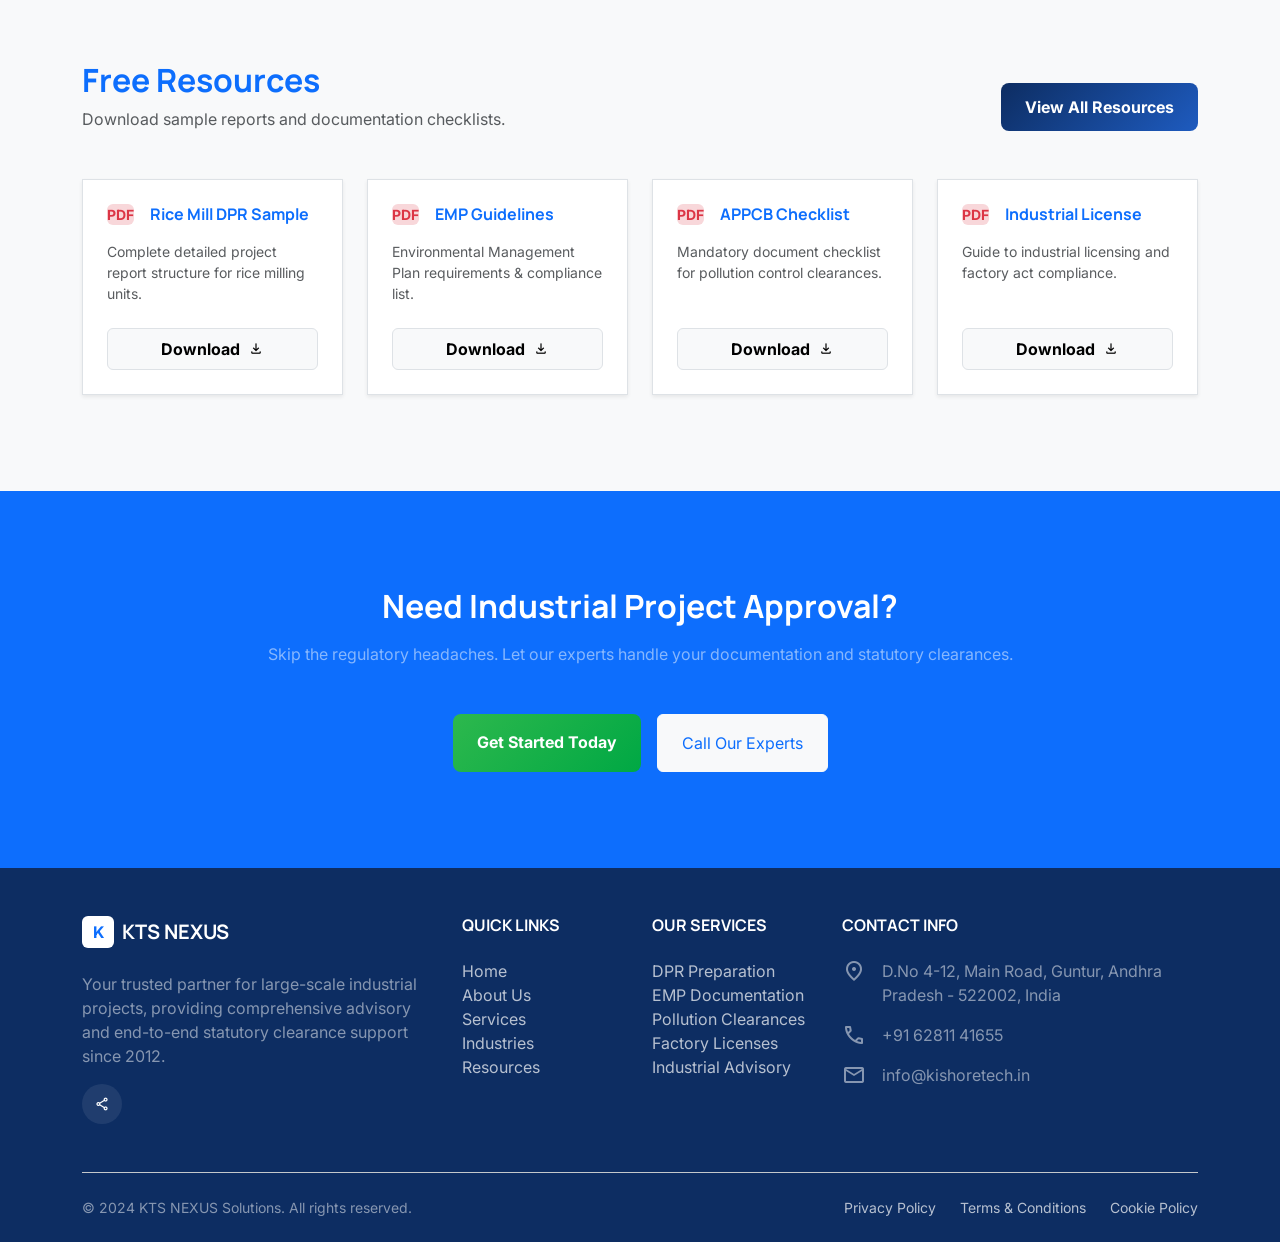
==== commit 2708f1e9: "index" ====
--- a/index.html
+++ b/index.html
@@ -558,7 +558,7 @@
         <!-- ============================ -->
         <!-- Feature Strip                -->
         <!-- ============================ -->
-        <div class="fb-feature-strip reveal">
+        <!-- <div class="fb-feature-strip reveal">
             <div class="row g-3 g-md-4 text-center">
                 <div class="col-6 col-md">
                     <div class="fb-feature-item">
@@ -591,13 +591,10 @@
                     </div>
                 </div>
             </div>
-        </div>
+        </div> -->
  
     </div>
 </section>
-
-
-
 
 
 
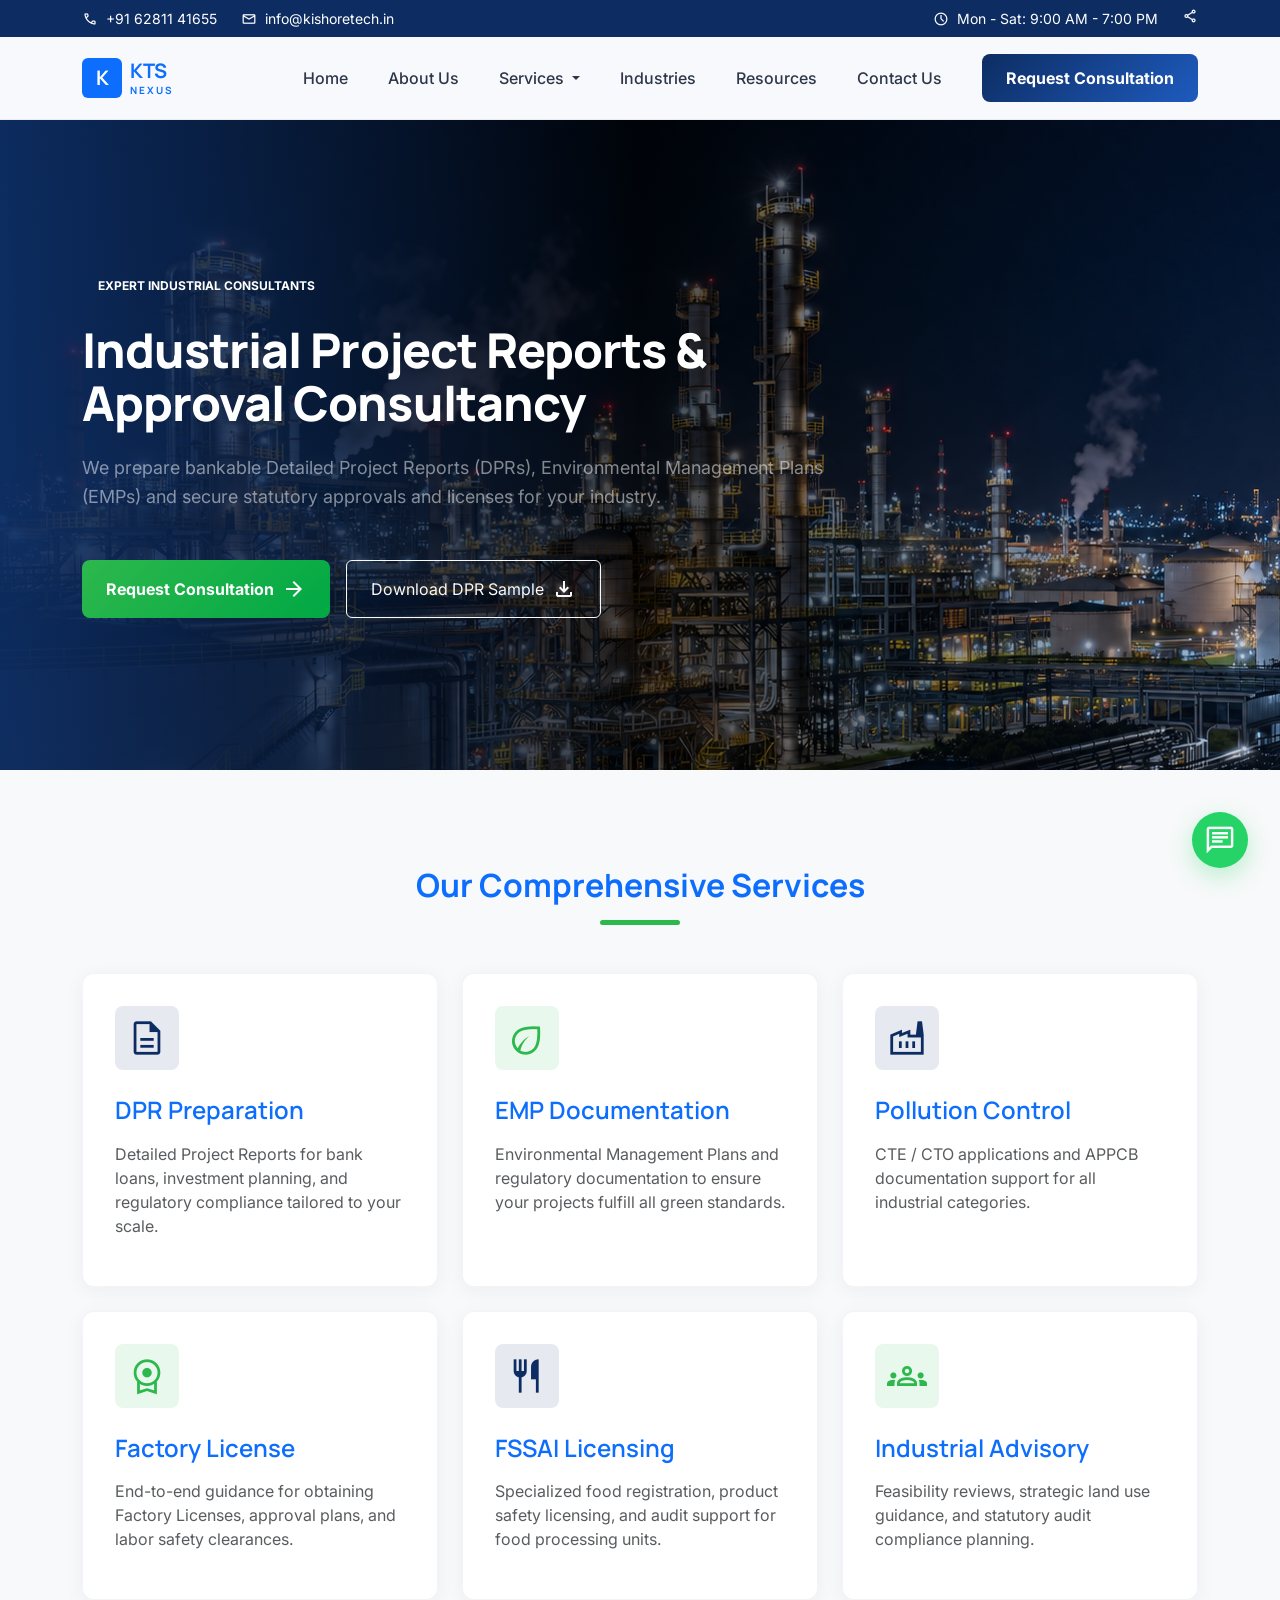
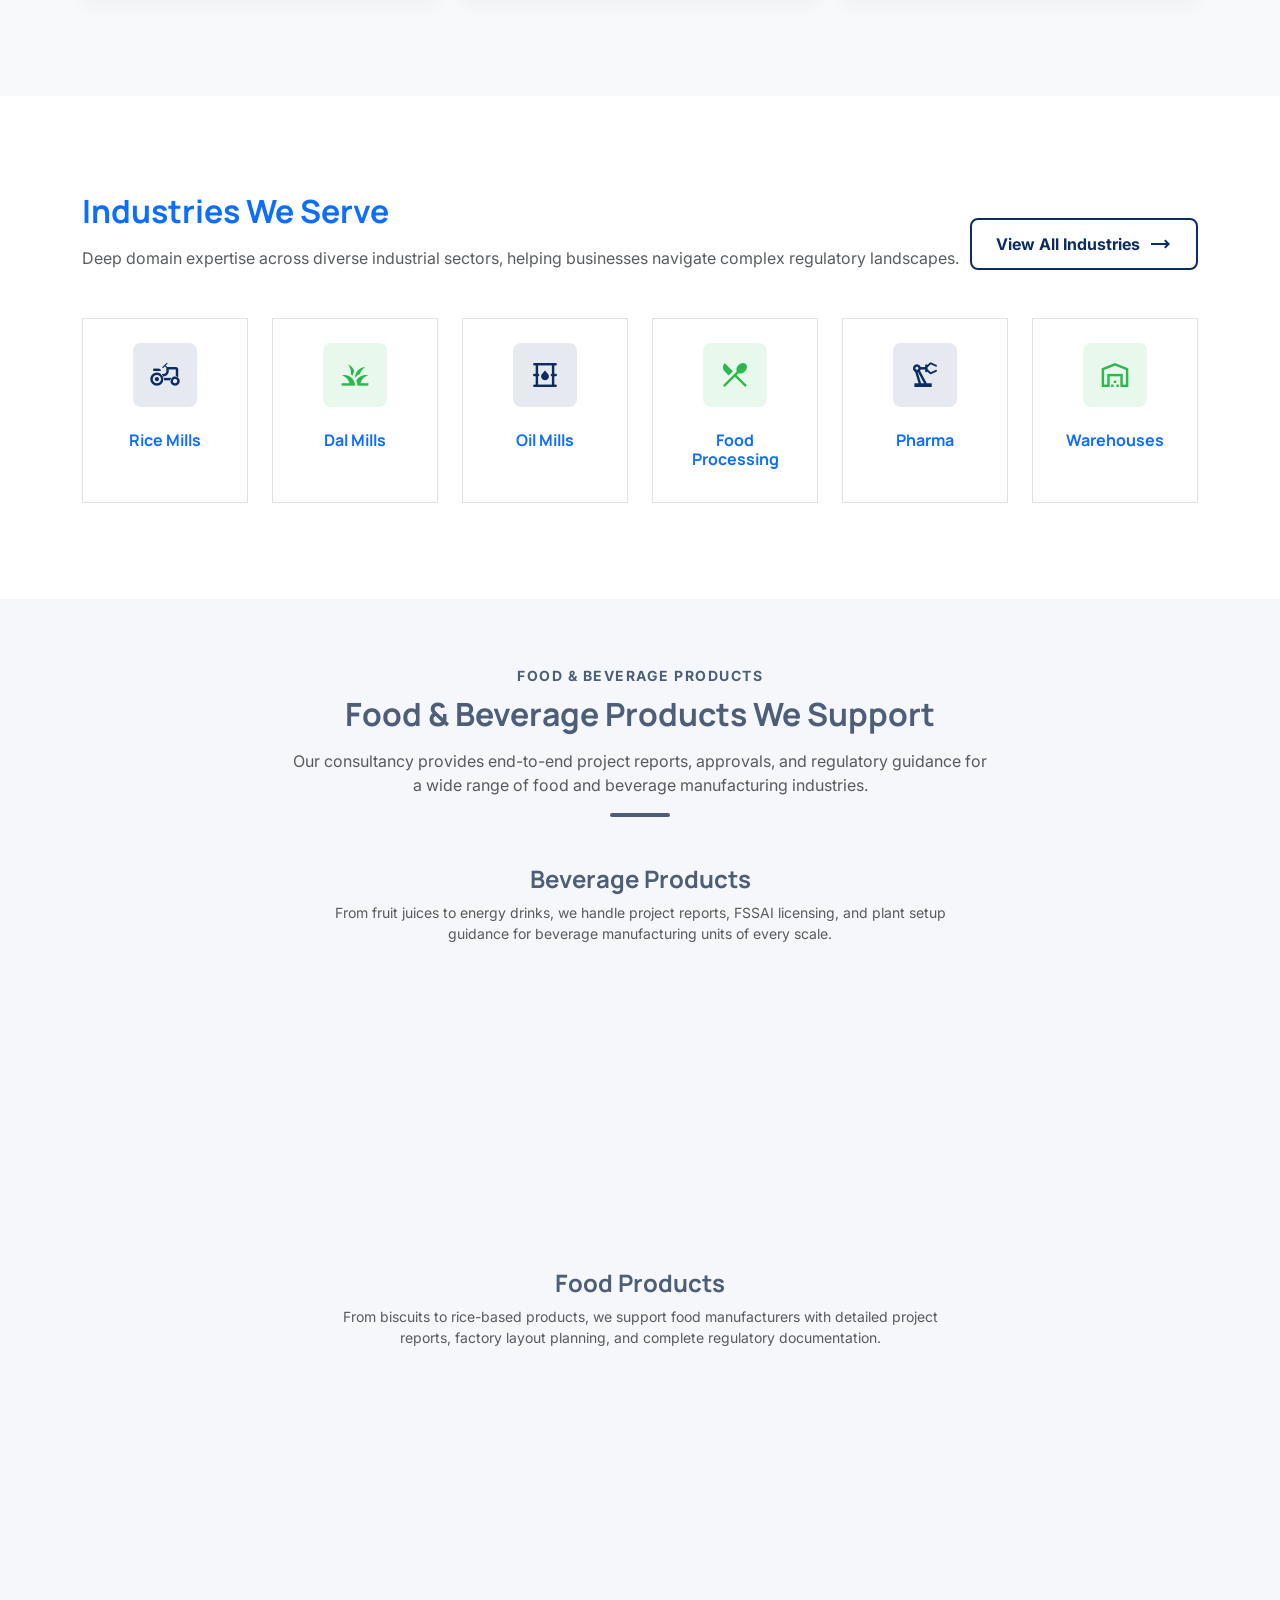
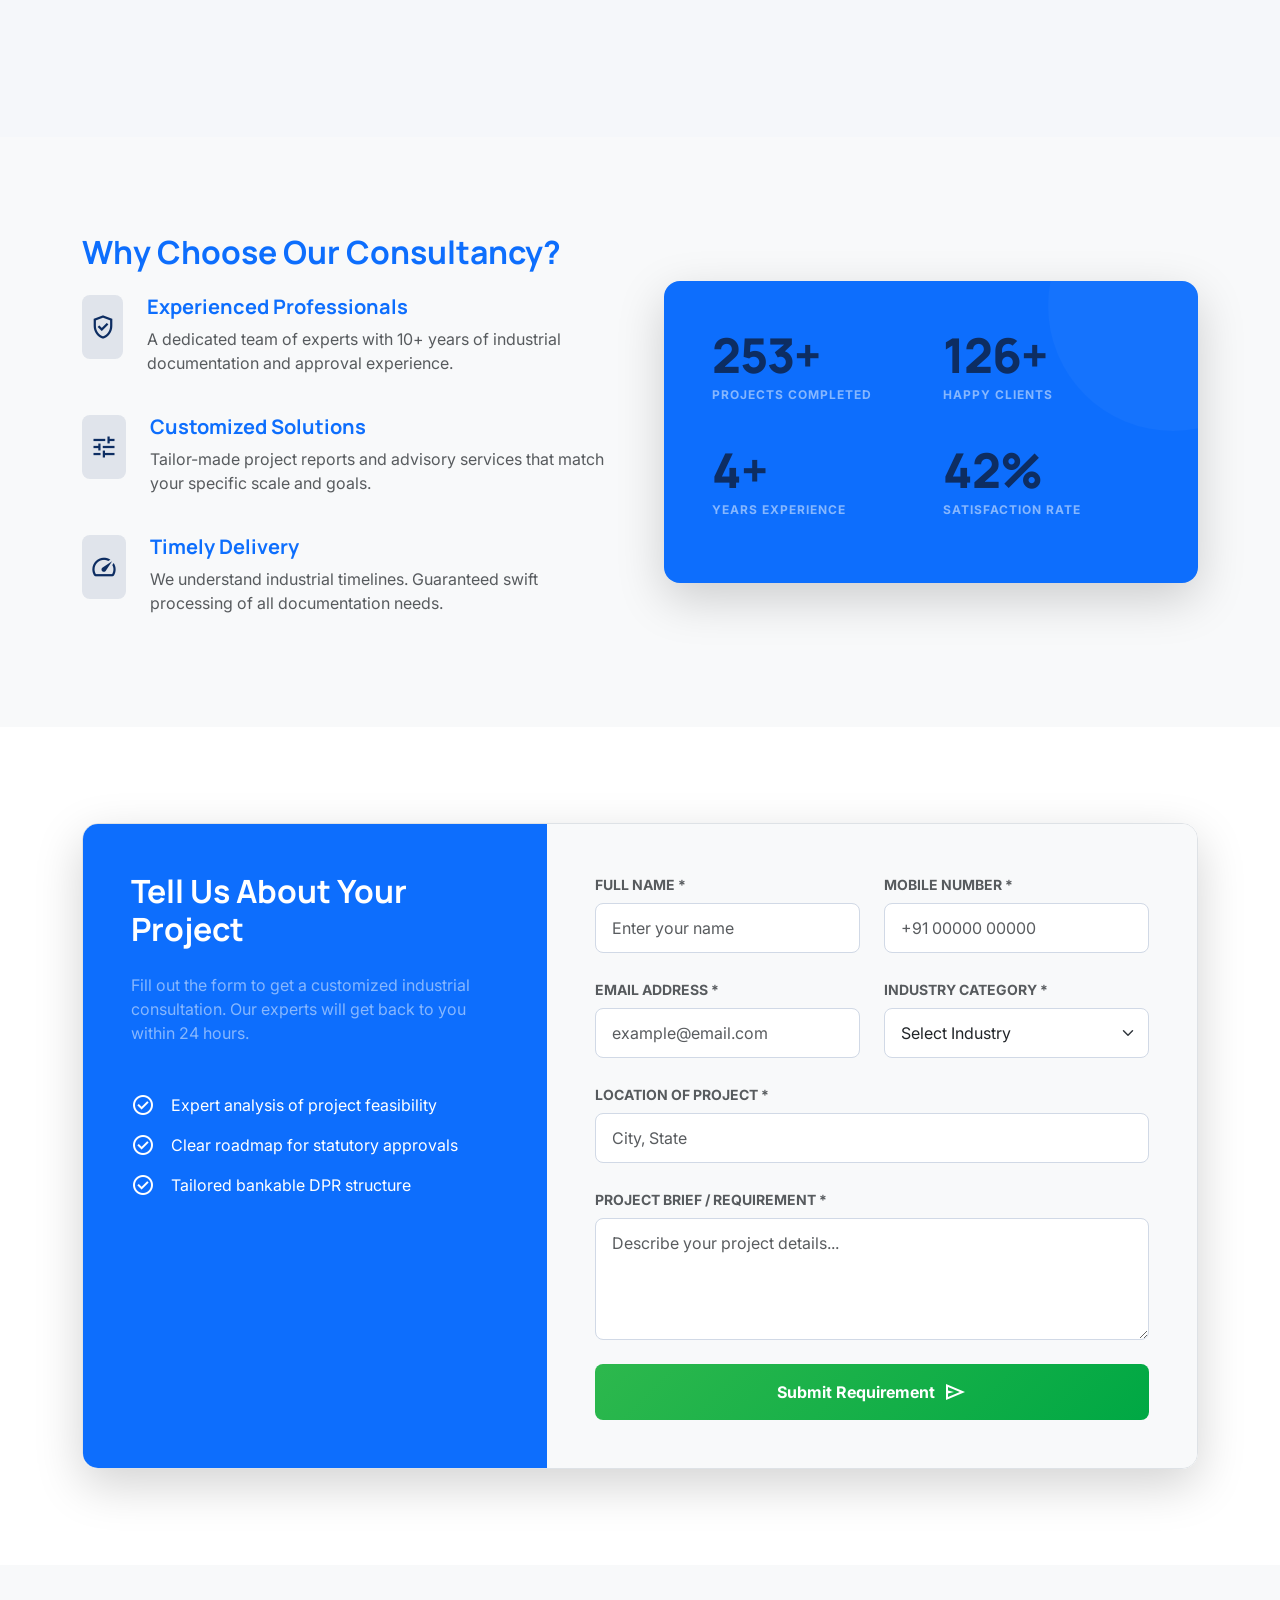
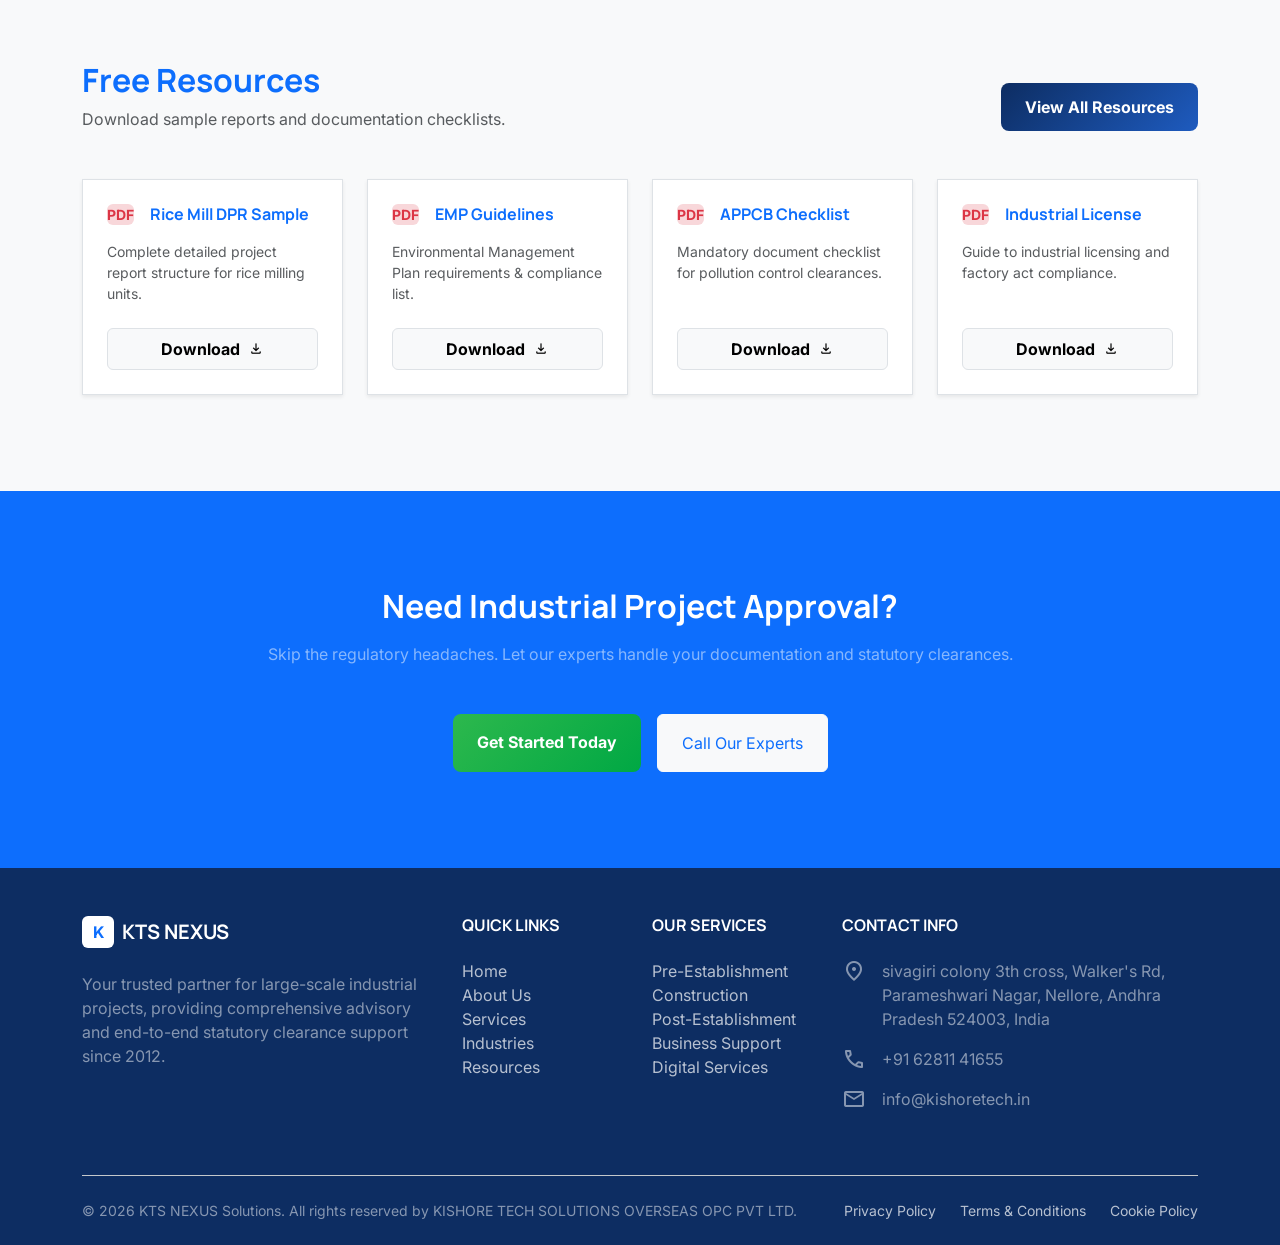
==== commit b31412c6: "footer update" ====
--- a/index.html
+++ b/index.html
@@ -838,7 +838,7 @@
                     </div>
                     <p class="text-white-50 leading-relaxed pr-lg-4">Your trusted partner for large-scale industrial projects, providing comprehensive advisory and end-to-end statutory clearance support since 2012.</p>
                     <div class="d-flex gap-3">
-                        <a href="#" class="w-10 h-10 rounded-circle bg-white-10 d-flex align-items-center justify-content-center" style="width: 40px; height: 40px; background: rgba(255,255,255,0.08);"><span class="material-symbols-outlined text-white fs-6">share</span></a>
+                        <!-- <a href="#" class="w-10 h-10 rounded-circle bg-white-10 d-flex align-items-center justify-content-center" style="width: 40px; height: 40px; background: rgba(255,255,255,0.08);"><span class="material-symbols-outlined text-white fs-6">share</span></a> -->
                     </div>
                 </div>
                 <div class="col-md-4 col-lg-2">
@@ -854,11 +854,11 @@
                 <div class="col-md-4 col-lg-2">
                     <h5 class="h6 text-uppercase fw-bold text-white mb-4">Our Services</h5>
                     <ul class="list-unstyled space-y-3">
-                        <li class="mb-2.5"><a href="services.html#dpr">DPR Preparation</a></li>
-                        <li class="mb-2.5"><a href="services.html#emp">EMP Documentation</a></li>
-                        <li class="mb-2.5"><a href="services.html#pollution">Pollution Clearances</a></li>
-                        <li class="mb-2.5"><a href="services.html#license">Factory Licenses</a></li>
-                        <li class="mb-2.5"><a href="services.html#advisory">Industrial Advisory</a></li>
+                        <li class="mb-2.5"><a href="pre-establishment.html">Pre-Establishment</a></li>
+                        <li class="mb-2.5"><a href="contruction.html">Construction</a></li>
+                        <li class="mb-2.5"><a href="post-establishment.html">Post-Establishment</a></li>
+                        <li class="mb-2.5"><a href="business.html">Business Support</a></li>
+                        <li class="mb-2.5"><a href="digital.html">Digital Services</a></li>
                     </ul>
                 </div>
                 <div class="col-md-4 col-lg-4">
@@ -866,7 +866,7 @@
                     <ul class="list-unstyled text-white-50">
                         <li class="d-flex gap-3 mb-3 align-items-start">
                             <span class="material-symbols-outlined text-secondary-color">location_on</span>
-                            <span>D.No 4-12, Main Road, Guntur, Andhra Pradesh - 522002, India</span>
+                            <span>sivagiri colony 3th cross, Walker's Rd, Parameshwari Nagar, Nellore, Andhra Pradesh 524003, India</span>
                         </li>
                         <li class="d-flex gap-3 mb-3 align-items-center">
                             <span class="material-symbols-outlined text-secondary-color">call</span>
@@ -881,7 +881,7 @@
             </div>
             
             <div class="border-top border-secondary-subtle pt-4 d-flex flex-column flex-md-row justify-content-between align-items-center text-white-50 small">
-                <p class="mb-0">© 2024 KTS NEXUS Solutions. All rights reserved.</p>
+                <p class="mb-0">© 2026 KTS NEXUS Solutions. All rights reserved by KISHORE TECH SOLUTIONS OVERSEAS OPC PVT LTD.</p>
                 <div class="d-flex gap-4 mt-3 mt-md-0">
                     <a href="#">Privacy Policy</a>
                     <a href="#">Terms & Conditions</a>
--- a/css/style.css
+++ b/css/style.css
@@ -791,7 +791,8 @@
     }
  
     #fb-products .fb-slider-wrapper--rtl .fb-track {
-        animation: fb-scroll-rtl 34s linear infinite;
+        /* animation: fb-scroll-rtl 34s linear infinite; */
+        animation: fb-scroll-ltr 34s linear infinite;
     }
  
     #fb-products .fb-slider-wrapper--ltr .fb-track {
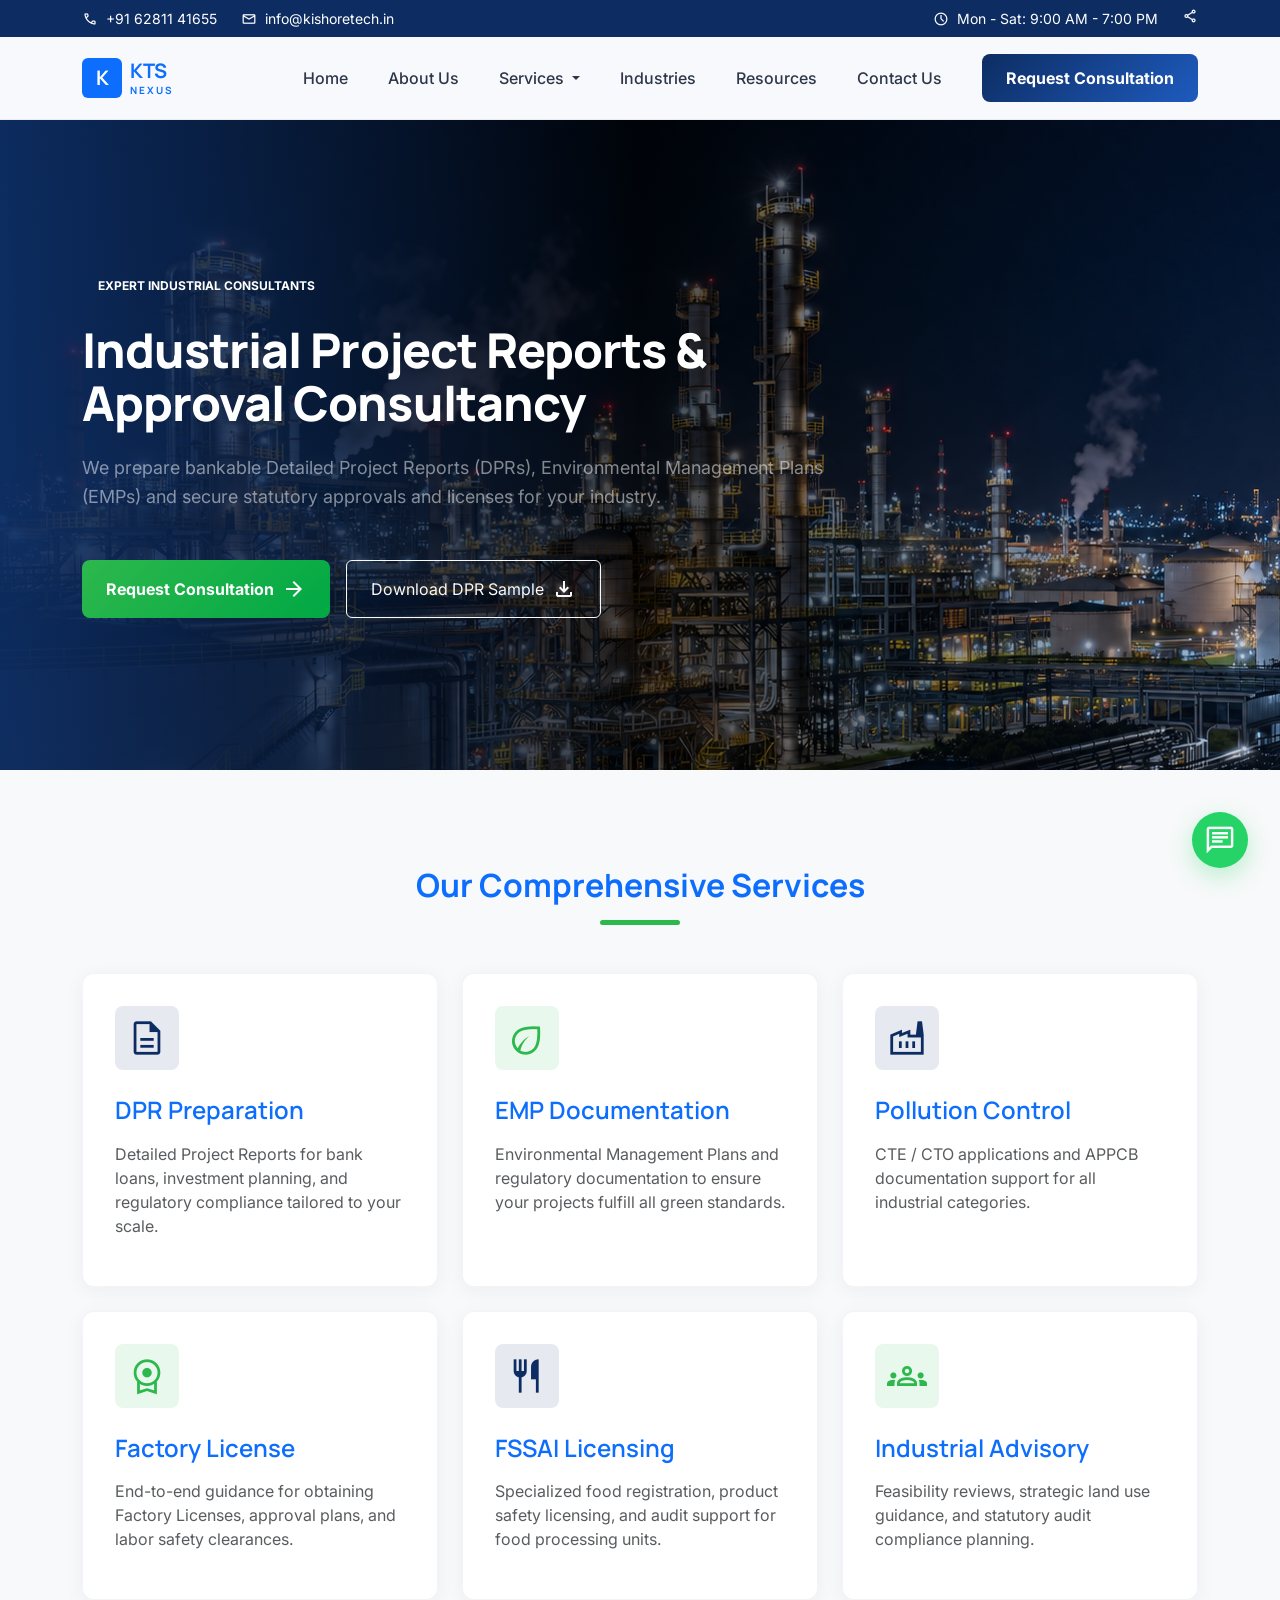
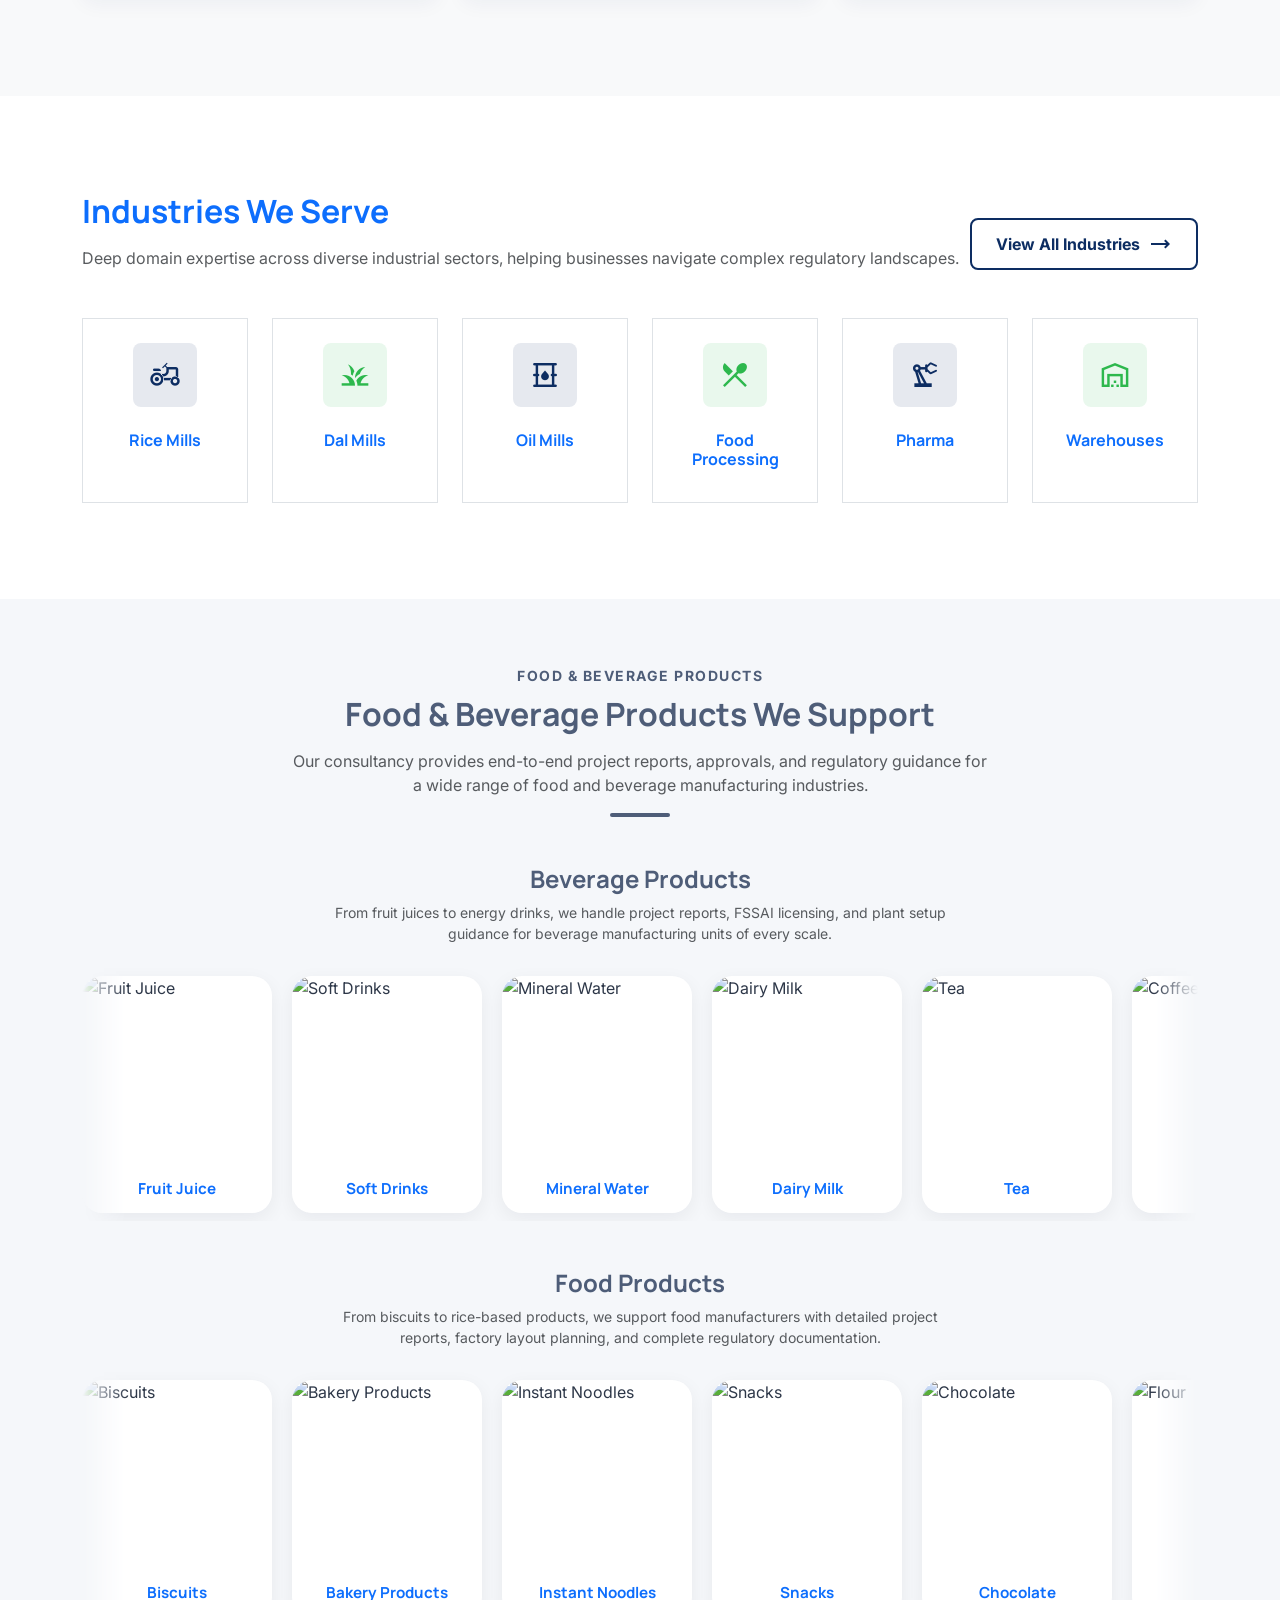
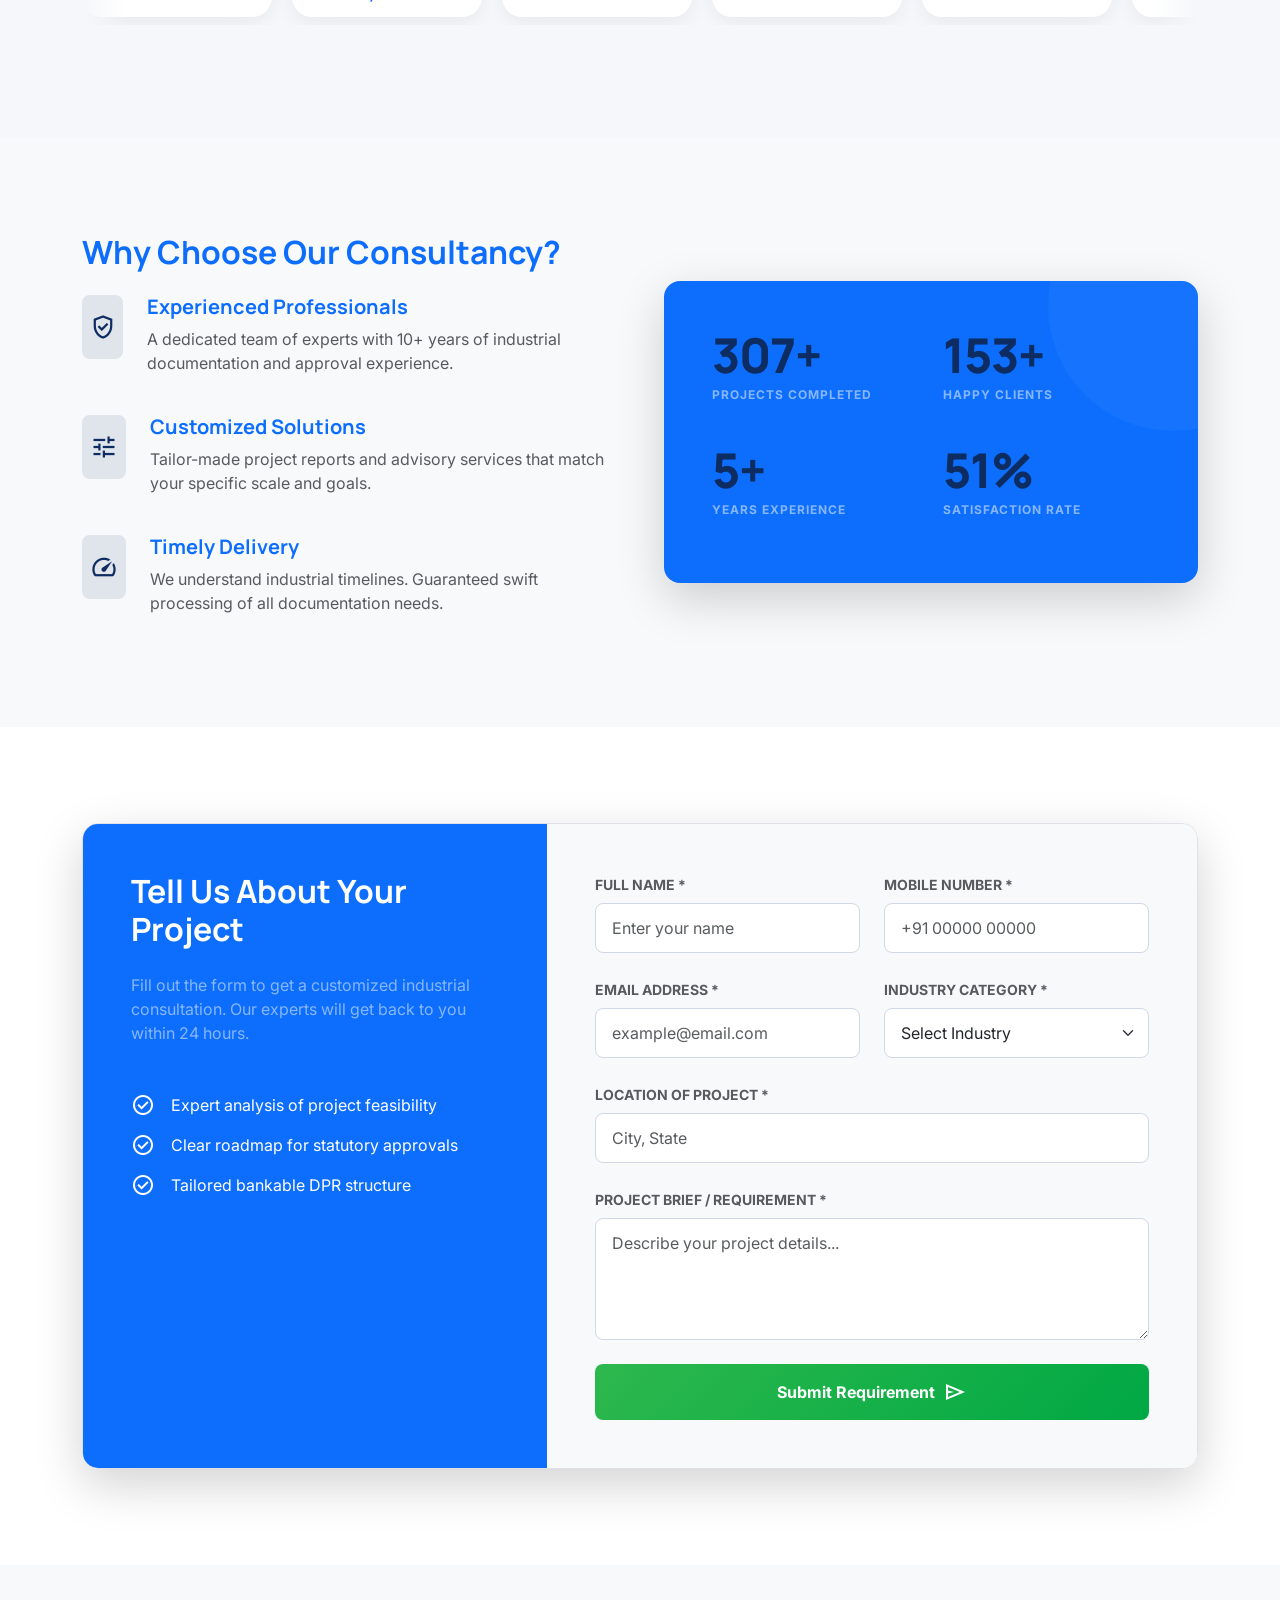
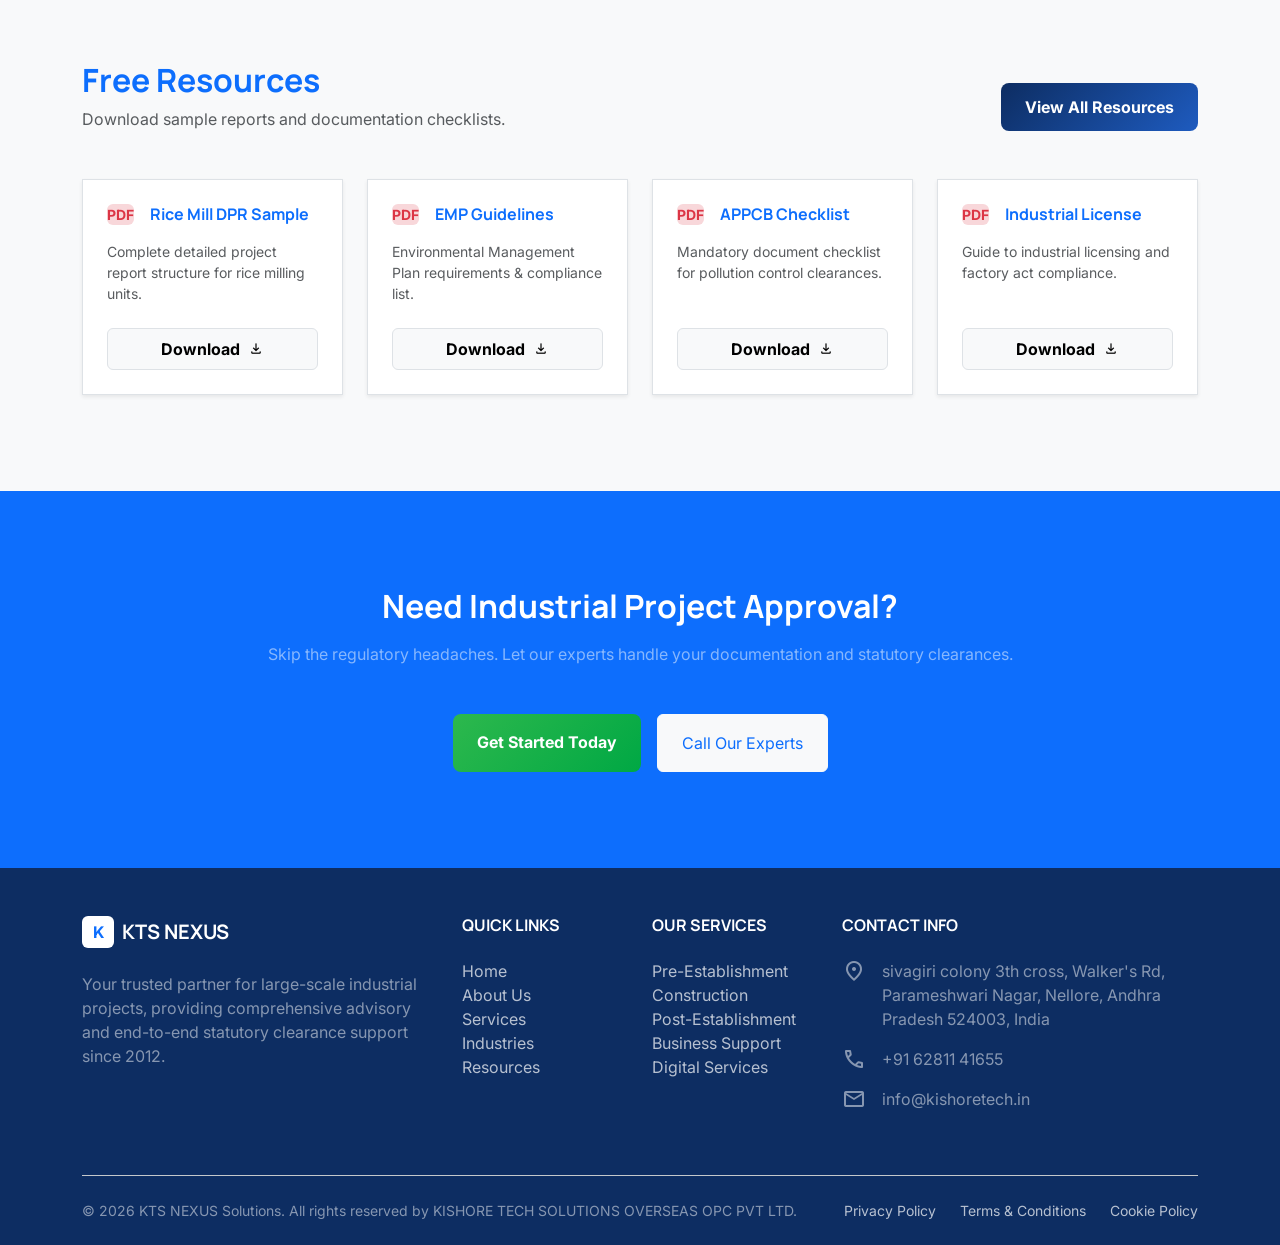
==== commit 4f916be2: "whatapp number change" ====
--- a/index.html
+++ b/index.html
@@ -892,7 +892,7 @@
     </footer>
 
     <!-- WhatsApp Floating Action Button -->
-    <a href="https://wa.me/917989405544" class="whatsapp-fab" target="_blank">
+    <a href="https://wa.me/916281141655" class="whatsapp-fab" target="_blank">
         <span class="material-symbols-outlined fs-2">chat</span>
     </a>
 
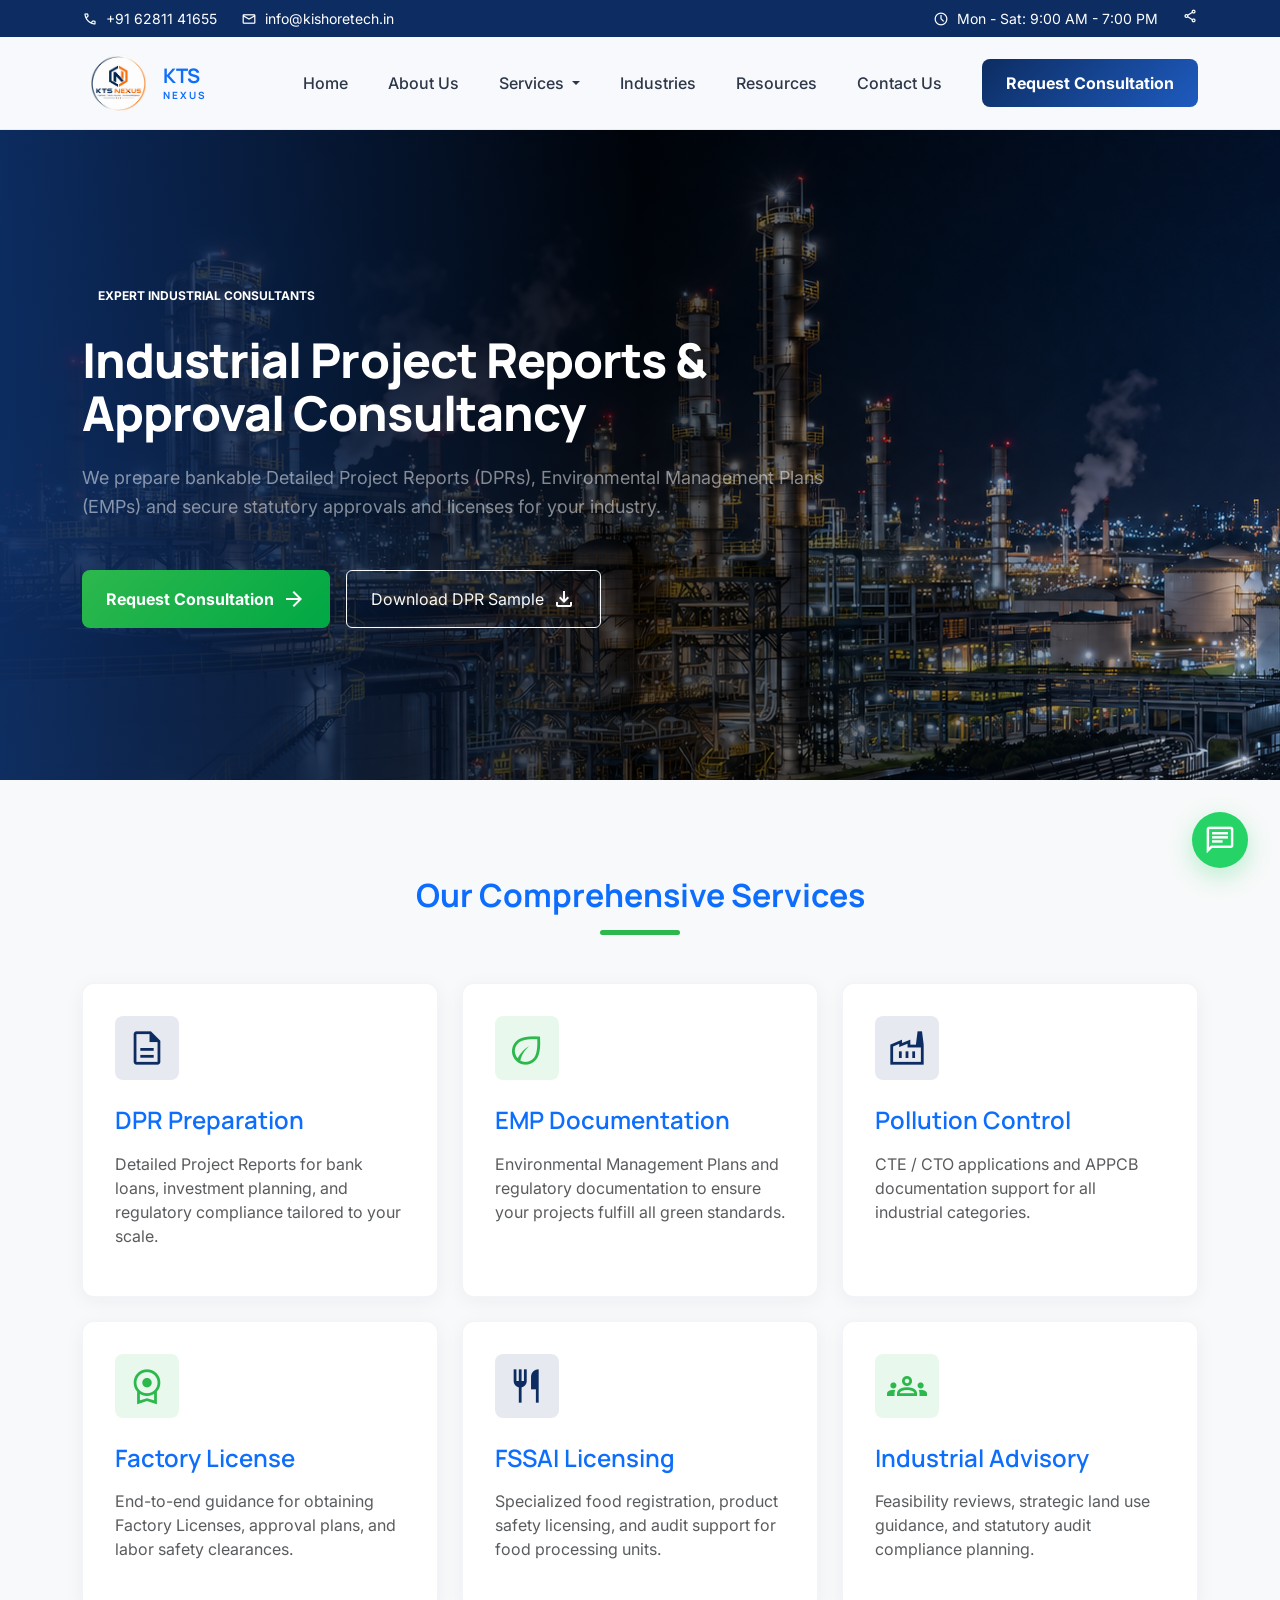
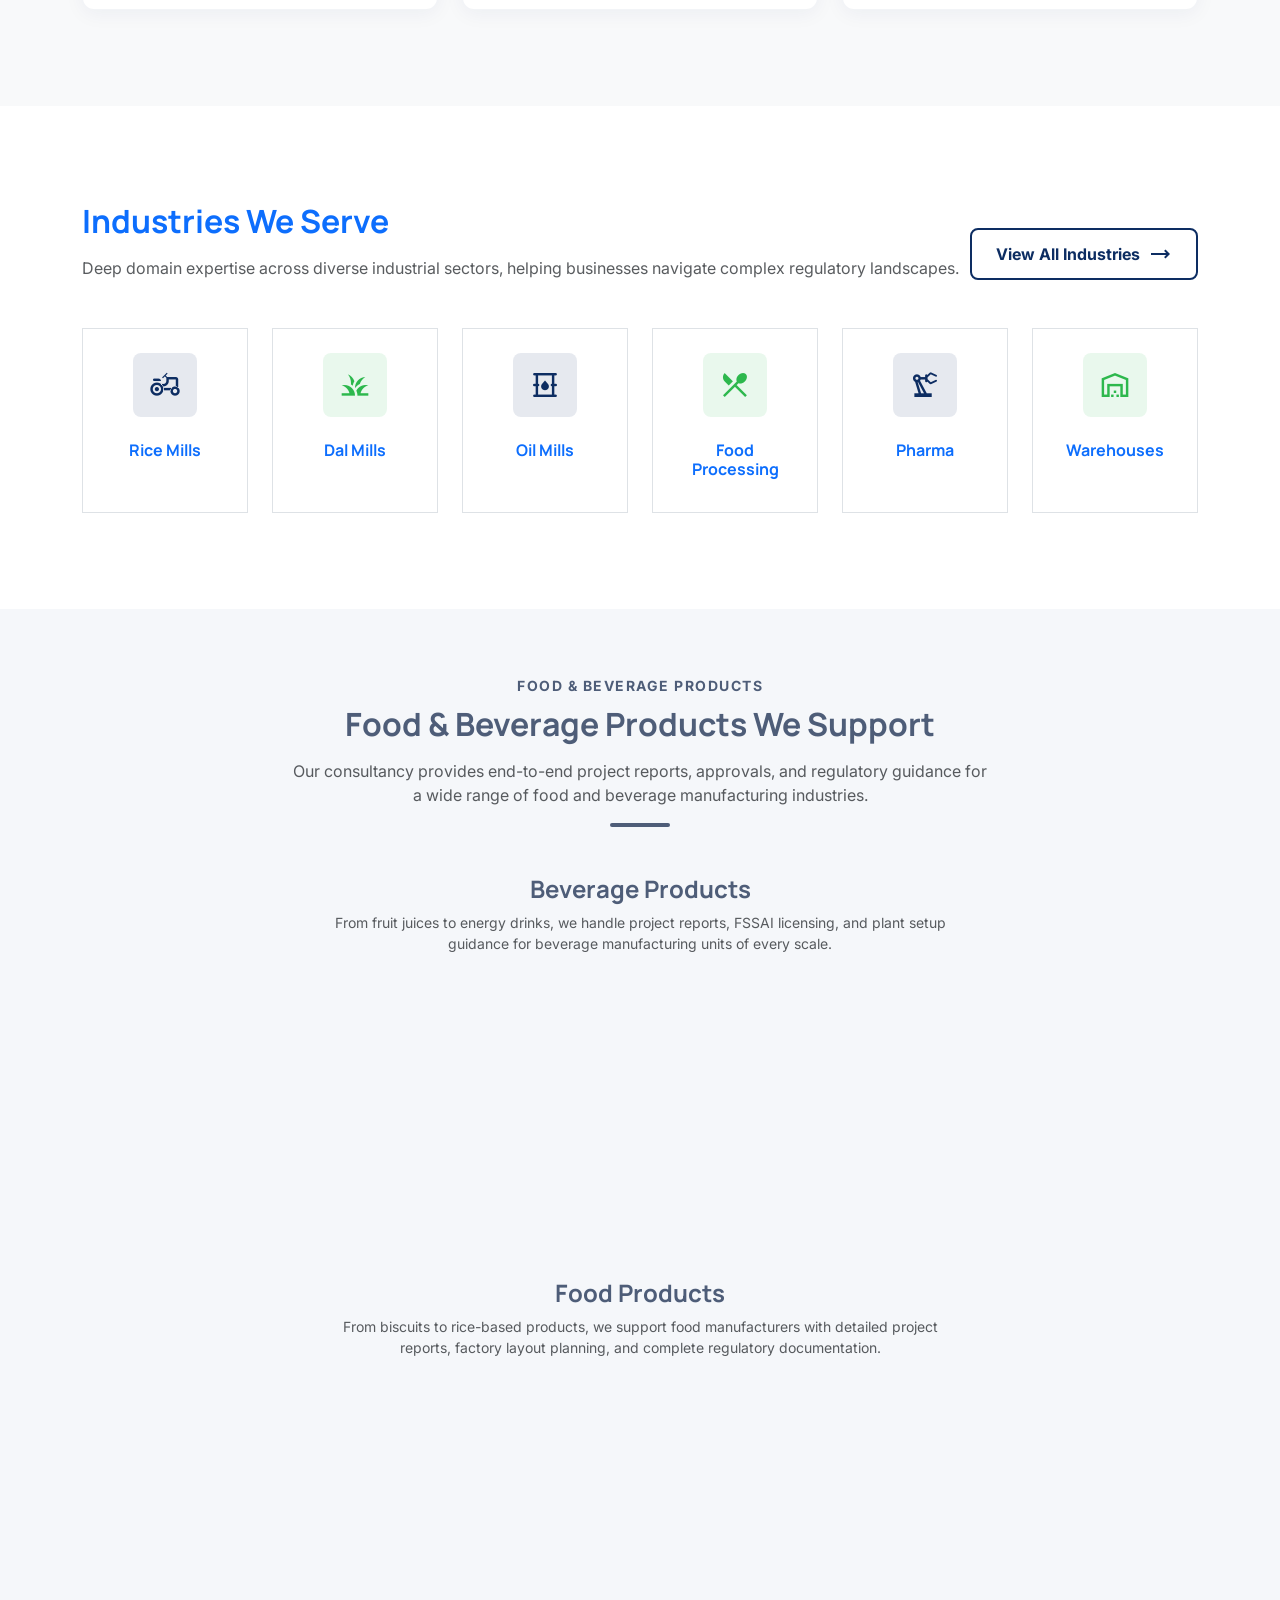
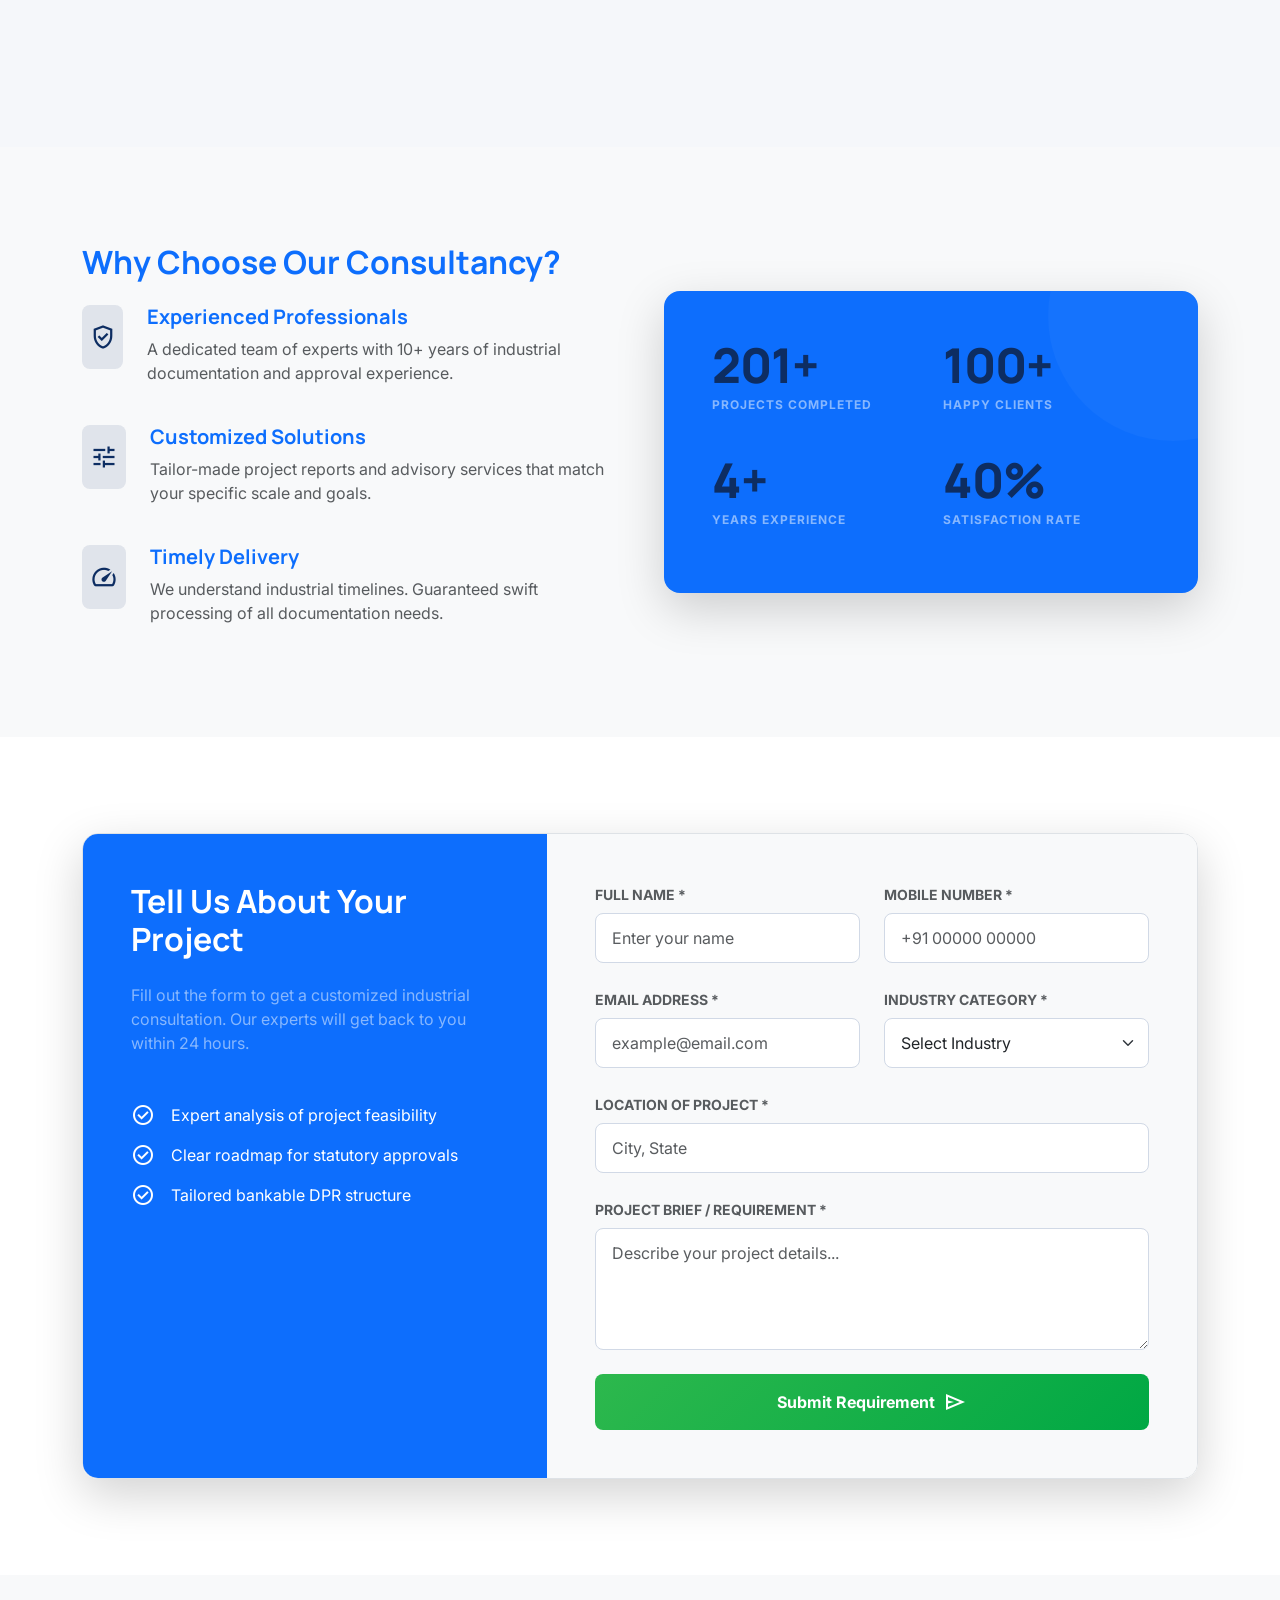
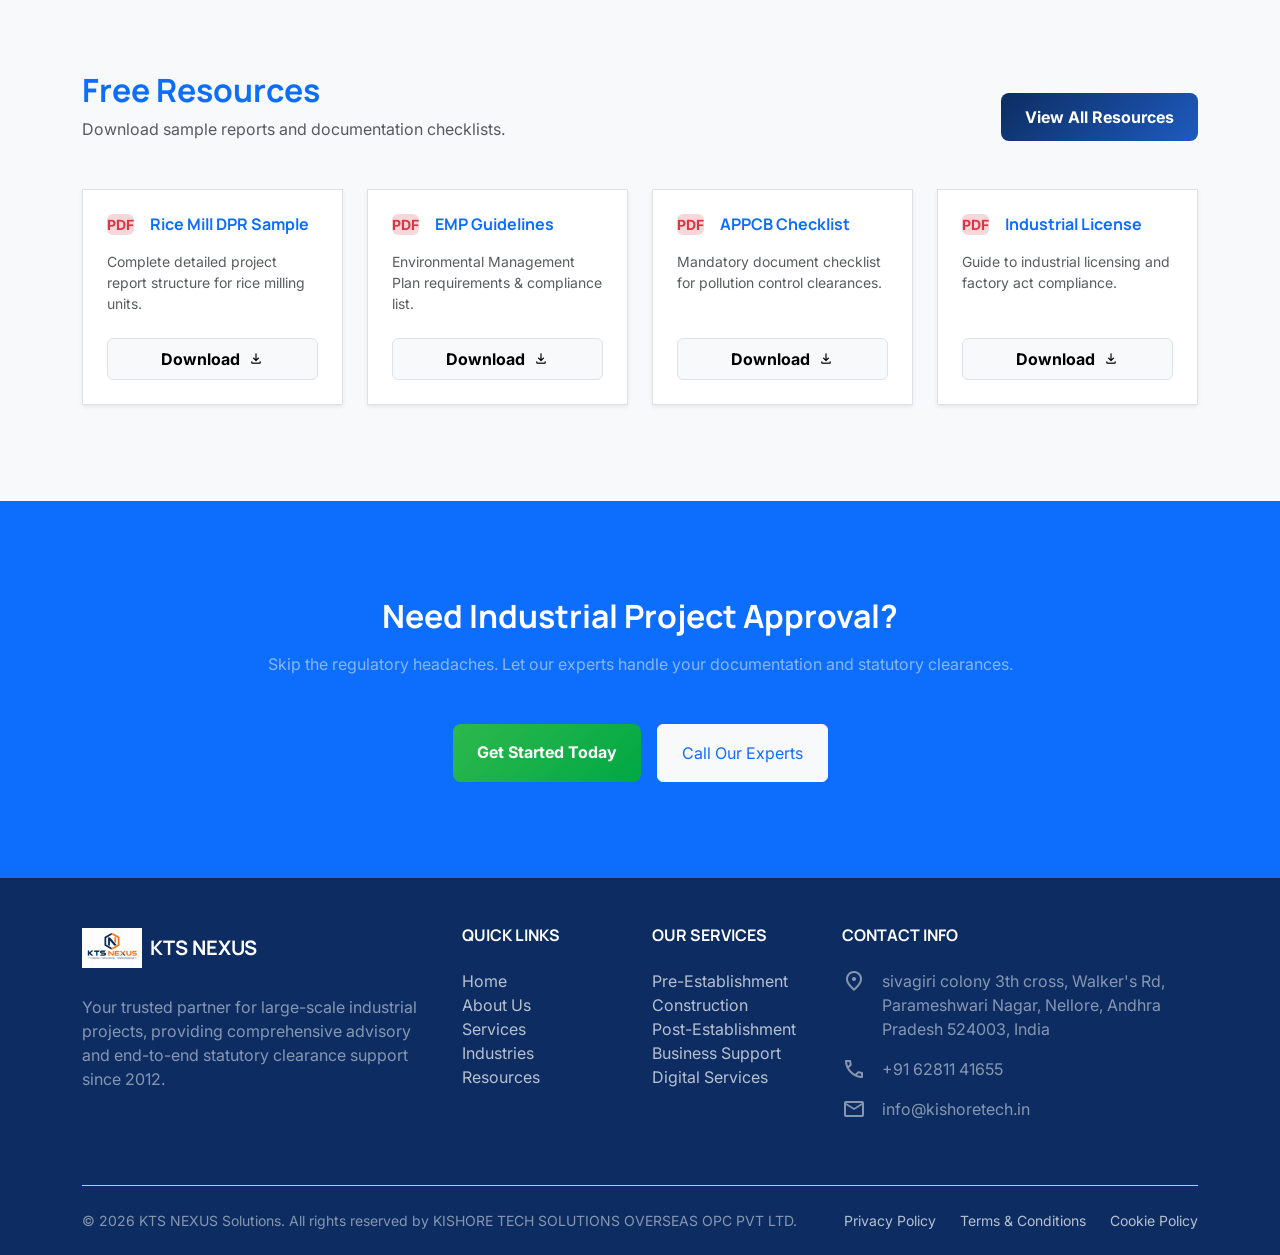
==== commit 45d44464: "form bg change" ====
--- a/index.html
+++ b/index.html
@@ -44,7 +44,9 @@
     <nav class="navbar navbar-expand-lg sticky-top main-navbar py-3">
         <div class="container">
             <a class="navbar-brand d-flex align-items-center gap-2 text-primary" href="index.html">
-                <div class="bg-primary text-white rounded p-2 fw-bold d-flex align-items-center justify-content-center" style="width: 40px; height: 40px;">K</div>
+                <div class="text-white rounded p-2 fw-bold d-flex align-items-center justify-content-center" style="width: 73px; height: 50px;">
+                     <img src="images/logo.png" alt="Logo" class="img-fluid">
+                </div>
                 <div>
                     <span class="d-block h5 mb-0 fw-bold">KTS</span>
                     <span class="d-block text-secondary-color text-uppercase fw-bold" style="font-size: 10px; letter-spacing: 2px;">NEXUS</span>
@@ -833,7 +835,9 @@
             <div class="row g-4 mb-5">
                 <div class="col-lg-4">
                     <div class="d-flex align-items-center gap-2 text-white mb-4">
-                        <div class="bg-white text-primary rounded p-1.5 fw-bold d-flex align-items-center justify-content-center" style="width: 32px; height: 32px;">K</div>
+                        <div class="text-primary rounded p-1.5 fw-bold d-flex align-items-center justify-content-center" style="width: 60px; height: 45px;">
+                              <img src="images/logo_2.jpeg" alt="Logo" class="img-fluid">  
+                        </div>
                         <h4 class="h5 fw-bold text-white mb-0">KTS NEXUS</h4>
                     </div>
                     <p class="text-white-50 leading-relaxed pr-lg-4">Your trusted partner for large-scale industrial projects, providing comprehensive advisory and end-to-end statutory clearance support since 2012.</p>
